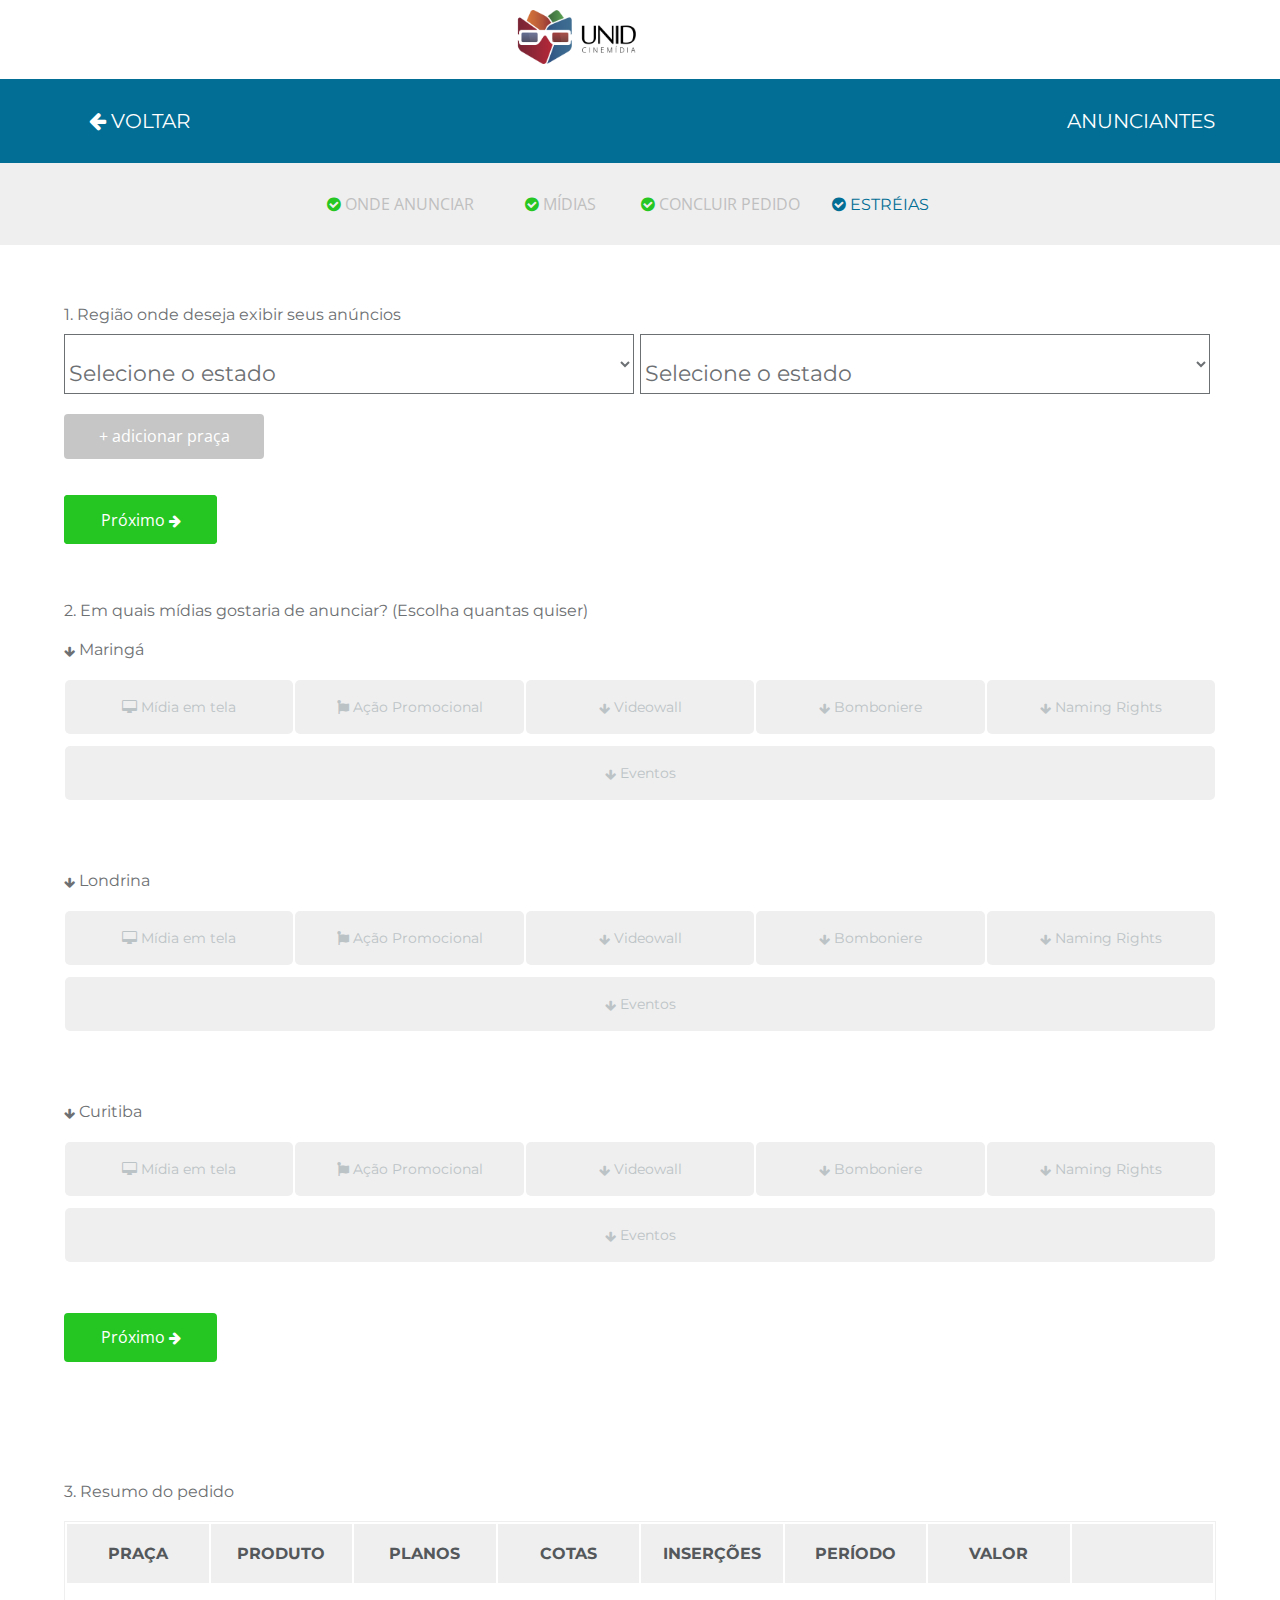
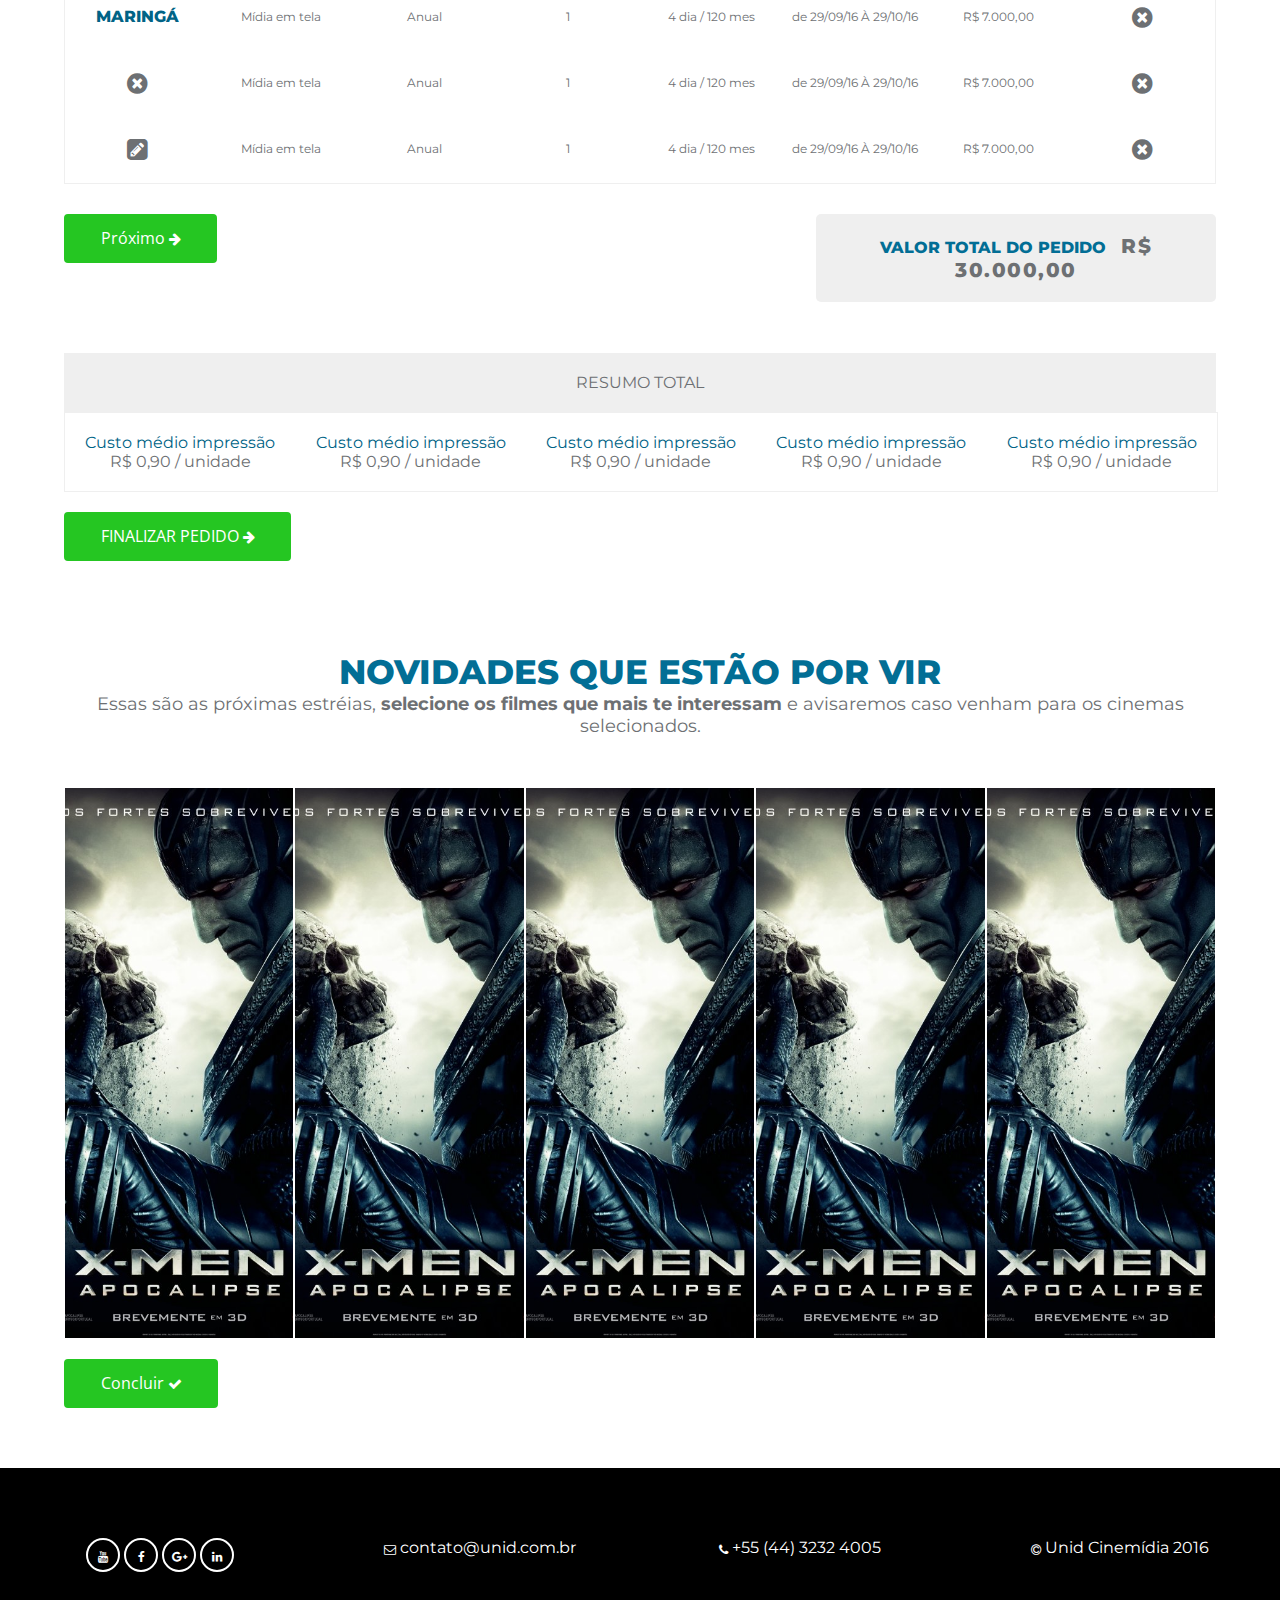
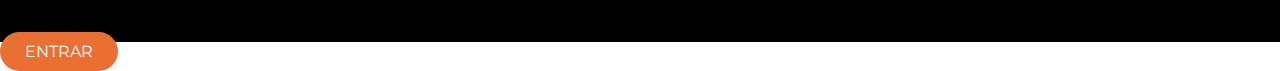
==== compras/index.html @ 6342fdc3 "primeiro commit" ====
<!DOCTYPE html>
<html>
<head>
  <meta charset="utf-8">
  <title>UNID Cinemídia - Compras</title>
  <meta name="viewport" content="width=device-width, initial-scale=1">
  <link href="https://fonts.googleapis.com/css?family=Montserrat:400,700|Open+Sans" rel="stylesheet">
  <link rel="stylesheet" href="../css/css.css" charset="utf-8">
  <link rel="stylesheet" href="../css/font-awesome.css" charset="utf-8">
</head>
<body>
  <div class="menu-topo">
    <div class="menu fundo">
      <div class="icon-all l1">
        <div class="logo">
          <a href="../index.html"><img src="../images/logo.png" style="width:120px;">
          </div>
        </a>
      </div>
    </div>
  </div>
</div>
<div class="comprar-barra">
  <div class="barra-fundo">
    <div class="v1 volt">
      <div class="tvoltarr">
        <i class="fa fa-arrow-left" aria-hidden="true"></i> <a href="../index.html">VOLTAR</a>
      </div>
    </div>
    <div class="v1 volt" style="order:2">
      <div class="tvoltarr">
        <a href="../anunciantes.html">ANUNCIANTES</a>
      </div>
    </div>
  </div>
</div>
<div class="progresso">
  <div class="barra-progresso">
    <div class="prog">
      <i class="fa fa-check-circle fa-1x pp" aria-hidden="true"></i> ONDE ANUNCIAR
    </div>
    <div class="prog">
      <i class="fa fa-check-circle pp" aria-hidden="true"></i> MÍDIAS
    </div>
    <div class="prog">
      <i class="fa fa-check-circle pp" aria-hidden="true"></i> CONCLUIR PEDIDO
    </div>
    <div class="prog">
      <i class="fa fa-check-circle cor-azul" aria-hidden="true"></i> <span class="cor-azul">ESTRÉIAS</span>
    </div>
  </div>
</div>
<div class="fundo-compra">
  <div class="compra-esp" >
    <div class="compra-titulo">
      1. Região onde deseja exibir seus anúncios
    </div>
    <div class="compra-cont">
      <div class="l1">
        <div class="l">
          <div class="camp">
            <select name="estados" class="select-compra">
              <option class="sc" disable value="selec">Selecione o estado</option>
              <option class="sc" value="pr">Paraná</option>
              <option class="sc" value="sp">São Paulo</option>
              <option class="sc" value="mt">Mato Grosso</option>
            </select>
          </div>
        </div>
        <div class="l">
          <div class="camp">
            <select name="estados" class="select-compra">
              <option class="sc" disable value="selec">Selecione o estado</option>
              <option class="sc" value="pr">Paraná</option>
              <option class="sc" value="sp">São Paulo</option>
              <option class="sc" value="mt">Mato Grosso</option>
            </select>
          </div>
        </div>
      </div>
    </div>
    <div class="compra-botao2">
      <button>+ adicionar praça</button>
    </div>
    <div class="compra-botao">
      <a href="#modal-conhecca" class="btn-p">Próximo <i class="fa fa-arrow-right cp" style="font-size:14px;" aria-hidden="true"></i></a>
    </div>
  </div>
  <div class="compra-esp" >
    <div class="compra-titulo">
      2. Em quais mídias gostaria de anunciar? (Escolha quantas quiser)
    </div>
    <div class="compra-cont">
      <div class="compra-cidade">
        <div class="cidade-titulo">
          <i class="fa fa-arrow-down fa-lg cor-preta" aria-hidden="true"></i> <span>Maringá</span>
        </div>
        <div class="area-midias">
          <div class="midias" style="order:1">
            <button class="accordion">
              <i class="fa fa-desktop cor-detail" aria-hidden="true"></i> Mídia em tela
            </button>
            <div class="panel">
              <div class="insercoes">
                <p>Inserções 4 / 120 mÊS</p>
              </div>
              <div class="periodo">
                <div class="p-titulo">
                  Período
                </div>
                <div class="data-periodo">
                  <input type="date" name="data-inicio" class="data-inicio">
                </div>
                <div class="data-periodo">
                  <input type="date" name="data-final" class="data-final">
                </div>
              </div>
              <div class="cotas">
                <div class="p-cotas paa">
                  Cotas<br>
                  <input type="number" name="quantity" min="01" max="05" value="01" class="n-cotas" style="flex-grow:1">
                </div>
                <div class="p-cotas">
                  Valor R$<br>
                  <input type="text" name="quantity" value="2.300" class="n-cotas cc">
                </div>
              </div>
              <div class="plano">
                <a href="">Plano Atual: ANUAL</a>
              </div>
              <div class="alterarplano">
                <a href="">Alterar plano</a>
              </div>
            </div>
          </div>
          <div class="midias" style="order:1">
            <button class="accordion">
              <i class="fa fa-font-awesome cor-detail" aria-hidden="true"></i> Ação Promocional
            </button>
            <div class="panel">
              <div class="insercoes">
                <p>Inserções 4 / 120 mÊS</p>
              </div>
              <div class="periodo">
                <div class="p-titulo">
                  Período
                </div>
                <div class="data-periodo">
                  <input type="date" name="data-inicio" class="data-inicio">
                </div>
                <div class="data-periodo">
                  <input type="date" name="data-final" class="data-final">
                </div>
              </div>
              <div class="cotas">
                <div class="p-cotas paa">
                  Cotas<br>
                  <input type="number" name="quantity" min="01" max="05" value="01" class="n-cotas" style="flex-grow:1">
                </div>
                <div class="p-cotas">
                  Valor R$<br>
                  <input type="text" name="quantity" value="2.300" class="n-cotas cc">
                </div>
              </div>
              <div class="plano">
                <a href="">Plano Atual: ANUAL</a>
              </div>
              <div class="alterarplano">
                <a href="">Alterar plano</a>
              </div>
            </div>
          </div>
          <div class="midias" style="order:1">
            <button class="accordion">
              <i class="fa fa-arrow-down cor-detail fa-lg" aria-hidden="true"></i> Videowall
            </button>
            <div class="panel">
              <div class="insercoes">
                <p>Inserções 4 / 120 mÊS</p>
              </div>
              <div class="periodo">
                <div class="p-titulo">
                  Período
                </div>
                <div class="data-periodo">
                  <input type="date" name="data-inicio" class="data-inicio">
                </div>
                <div class="data-periodo">
                  <input type="date" name="data-final" class="data-final">
                </div>
              </div>
              <div class="cotas">
                <div class="p-cotas paa">
                  Cotas<br>
                  <input type="number" name="quantity" min="01" max="05" value="01" class="n-cotas" style="flex-grow:1">
                </div>
                <div class="p-cotas">
                  Valor R$<br>
                  <input type="text" name="quantity" value="2.300" class="n-cotas cc">
                </div>
              </div>
              <div class="plano">
                <a href="">Plano Atual: ANUAL</a>
              </div>
              <div class="alterarplano">
                <a href="">Alterar plano</a>
              </div>
            </div>
          </div>
          <div class="midias" style="order:1">
            <button class="accordion">
              <i class="fa fa-arrow-down cor-detail fa-lg" aria-hidden="true"></i> Bomboniere
            </button>
            <div class="panel">
              <div class="insercoes">
                <p>Inserções 4 / 120 mÊS</p>
              </div>
              <div class="periodo">
                <div class="p-titulo">
                  Período
                </div>
                <div class="data-periodo">
                  <input type="date" name="data-inicio" class="data-inicio">
                </div>
                <div class="data-periodo">
                  <input type="date" name="data-final" class="data-final">
                </div>
              </div>
              <div class="cotas">
                <div class="p-cotas paa">
                  Cotas<br>
                  <input type="number" name="quantity" min="01" max="05" value="01" class="n-cotas" style="flex-grow:1">
                </div>
                <div class="p-cotas">
                  Valor R$<br>
                  <input type="text" name="quantity" value="2.300" class="n-cotas cc">
                </div>
              </div>
              <div class="plano">
                <a href="">Plano Atual: ANUAL</a>
              </div>
              <div class="alterarplano">
                <a href="">Alterar plano</a>
              </div>
            </div>
          </div>
          <div class="midias" style="order:1">
            <button class="accordion">
              <i class="fa fa-arrow-down cor-detail fa-lg" aria-hidden="true"></i> Naming Rights
            </button>
            <div class="panel">
              <div class="insercoes">
                <p>Inserções 4 / 120 mÊS</p>
              </div>
              <div class="periodo">
                <div class="p-titulo">
                  Período
                </div>
                <div class="data-periodo">
                  <input type="date" name="data-inicio" class="data-inicio">
                </div>
                <div class="data-periodo">
                  <input type="date" name="data-final" class="data-final">
                </div>
              </div>
              <div class="cotas">
                <div class="p-cotas paa">
                  Cotas<br>
                  <input type="number" name="quantity" min="01" max="05" value="01" class="n-cotas" style="flex-grow:1">
                </div>
                <div class="p-cotas">
                  Valor R$<br>
                  <input type="text" name="quantity" value="2.300" class="n-cotas cc">
                </div>
              </div>
              <div class="plano">
                <a href="">Plano Atual: ANUAL</a>
              </div>
              <div class="alterarplano">
                <a href="">Alterar plano</a>
              </div>
            </div>
          </div>
          <div class="midias" style="order:1">
            <button class="accordion">
              <i class="fa fa-arrow-down cor-detail fa-lg" aria-hidden="true"></i> Eventos
            </button>
            <div class="panel">
              <div class="insercoes">
                <p>Inserções 4 / 120 mÊS</p>
              </div>
              <div class="periodo">
                <div class="p-titulo">
                  Período
                </div>
                <div class="data-periodo">
                  <input type="date" name="data-inicio" class="data-inicio">
                </div>
                <div class="data-periodo">
                  <input type="date" name="data-final" class="data-final">
                </div>
              </div>
              <div class="cotas">
                <div class="p-cotas paa">
                  Cotas<br>
                  <input type="number" name="quantity" min="01" max="05" value="01" class="n-cotas" style="flex-grow:1">
                </div>
                <div class="p-cotas">
                  Valor R$<br>
                  <input type="text" name="quantity" value="2.300" class="n-cotas cc">
                </div>
              </div>
              <div class="plano">
                <a href="">Plano Atual: ANUAL</a>
              </div>
              <div class="alterarplano">
                <a href="">Alterar plano</a>
              </div>
            </div>
          </div>
        </div>
      </div>
    </div>
    <div class="compra-cont">
      <div class="compra-cidade">
        <div class="cidade-titulo">
          <i class="fa fa-arrow-down fa-lg cor-preta" aria-hidden="true"></i> <span>Londrina</span>
        </div>
        <div class="area-midias">
          <div class="midias" style="order:1">
            <button class="accordion">
              <i class="fa fa-desktop cor-detail" aria-hidden="true"></i> Mídia em tela
            </button>
            <div class="panel">
              <div class="insercoes">
                <p>Inserções 4 / 120 mÊS</p>
              </div>
              <div class="periodo">
                <div class="p-titulo">
                  Período
                </div>
                <div class="data-periodo">
                  <input type="date" name="data-inicio" class="data-inicio">
                </div>
                <div class="data-periodo">
                  <input type="date" name="data-final" class="data-final">
                </div>
              </div>
              <div class="cotas">
                <div class="p-cotas paa">
                  Cotas<br>
                  <input type="number" name="quantity" min="01" max="05" value="01" class="n-cotas" style="flex-grow:1">
                </div>
                <div class="p-cotas">
                  Valor R$<br>
                  <input type="text" name="quantity" value="2.300" class="n-cotas cc">
                </div>
              </div>
              <div class="plano">
                <a href="">Plano Atual: ANUAL</a>
              </div>
              <div class="alterarplano">
                <a href="">Alterar plano</a>
              </div>
            </div>
          </div>
          <div class="midias" style="order:1">
            <button class="accordion">
              <i class="fa fa-font-awesome cor-detail" aria-hidden="true"></i> Ação Promocional
            </button>
            <div class="panel">
              <div class="insercoes">
                <p>Inserções 4 / 120 mÊS</p>
              </div>
              <div class="periodo">
                <div class="p-titulo">
                  Período
                </div>
                <div class="data-periodo">
                  <input type="date" name="data-inicio" class="data-inicio">
                </div>
                <div class="data-periodo">
                  <input type="date" name="data-final" class="data-final">
                </div>
              </div>
              <div class="cotas">
                <div class="p-cotas paa">
                  Cotas<br>
                  <input type="number" name="quantity" min="01" max="05" value="01" class="n-cotas" style="flex-grow:1">
                </div>
                <div class="p-cotas">
                  Valor R$<br>
                  <input type="text" name="quantity" value="2.300" class="n-cotas cc">
                </div>
              </div>
              <div class="plano">
                <a href="">Plano Atual: ANUAL</a>
              </div>
              <div class="alterarplano">
                <a href="">Alterar plano</a>
              </div>
            </div>
          </div>
          <div class="midias" style="order:1">
            <button class="accordion">
              <i class="fa fa-arrow-down cor-detail fa-lg" aria-hidden="true"></i> Videowall
            </button>
            <div class="panel">
              <div class="insercoes">
                <p>Inserções 4 / 120 mÊS</p>
              </div>
              <div class="periodo">
                <div class="p-titulo">
                  Período
                </div>
                <div class="data-periodo">
                  <input type="date" name="data-inicio" class="data-inicio">
                </div>
                <div class="data-periodo">
                  <input type="date" name="data-final" class="data-final">
                </div>
              </div>
              <div class="cotas">
                <div class="p-cotas paa">
                  Cotas<br>
                  <input type="number" name="quantity" min="01" max="05" value="01" class="n-cotas" style="flex-grow:1">
                </div>
                <div class="p-cotas">
                  Valor R$<br>
                  <input type="text" name="quantity" value="2.300" class="n-cotas cc">
                </div>
              </div>
              <div class="plano">
                <a href="">Plano Atual: ANUAL</a>
              </div>
              <div class="alterarplano">
                <a href="">Alterar plano</a>
              </div>
            </div>
          </div>
          <div class="midias" style="order:1">
            <button class="accordion">
              <i class="fa fa-arrow-down cor-detail fa-lg" aria-hidden="true"></i> Bomboniere
            </button>
            <div class="panel">
              <div class="insercoes">
                <p>Inserções 4 / 120 mÊS</p>
              </div>
              <div class="periodo">
                <div class="p-titulo">
                  Período
                </div>
                <div class="data-periodo">
                  <input type="date" name="data-inicio" class="data-inicio">
                </div>
                <div class="data-periodo">
                  <input type="date" name="data-final" class="data-final">
                </div>
              </div>
              <div class="cotas">
                <div class="p-cotas paa">
                  Cotas<br>
                  <input type="number" name="quantity" min="01" max="05" value="01" class="n-cotas" style="flex-grow:1">
                </div>
                <div class="p-cotas">
                  Valor R$<br>
                  <input type="text" name="quantity" value="2.300" class="n-cotas cc">
                </div>
              </div>
              <div class="plano">
                <a href="">Plano Atual: ANUAL</a>
              </div>
              <div class="alterarplano">
                <a href="">Alterar plano</a>
              </div>
            </div>
          </div>
          <div class="midias" style="order:1">
            <button class="accordion">
              <i class="fa fa-arrow-down cor-detail fa-lg" aria-hidden="true"></i> Naming Rights
            </button>
            <div class="panel">
              <div class="insercoes">
                <p>Inserções 4 / 120 mÊS</p>
              </div>
              <div class="periodo">
                <div class="p-titulo">
                  Período
                </div>
                <div class="data-periodo">
                  <input type="date" name="data-inicio" class="data-inicio">
                </div>
                <div class="data-periodo">
                  <input type="date" name="data-final" class="data-final">
                </div>
              </div>
              <div class="cotas">
                <div class="p-cotas paa">
                  Cotas<br>
                  <input type="number" name="quantity" min="01" max="05" value="01" class="n-cotas" style="flex-grow:1">
                </div>
                <div class="p-cotas">
                  Valor R$<br>
                  <input type="text" name="quantity" value="2.300" class="n-cotas cc">
                </div>
              </div>
              <div class="plano">
                <a href="">Plano Atual: ANUAL</a>
              </div>
              <div class="alterarplano">
                <a href="">Alterar plano</a>
              </div>
            </div>
          </div>
          <div class="midias" style="order:1">
            <button class="accordion">
              <i class="fa fa-arrow-down cor-detail fa-lg" aria-hidden="true"></i> Eventos
            </button>
            <div class="panel">
              <div class="insercoes">
                <p>Inserções 4 / 120 mÊS</p>
              </div>
              <div class="periodo">
                <div class="p-titulo">
                  Período
                </div>
                <div class="data-periodo">
                  <input type="date" name="data-inicio" class="data-inicio">
                </div>
                <div class="data-periodo">
                  <input type="date" name="data-final" class="data-final">
                </div>
              </div>
              <div class="cotas">
                <div class="p-cotas paa">
                  Cotas<br>
                  <input type="number" name="quantity" min="01" max="05" value="01" class="n-cotas" style="flex-grow:1">
                </div>
                <div class="p-cotas">
                  Valor R$<br>
                  <input type="text" name="quantity" value="2.300" class="n-cotas cc">
                </div>
              </div>
              <div class="plano">
                <a href="">Plano Atual: ANUAL</a>
              </div>
              <div class="alterarplano">
                <a href="">Alterar plano</a>
              </div>
            </div>
          </div>
        </div>
      </div>
    </div>
    <div class="compra-cont">
      <div class="compra-cidade">
        <div class="cidade-titulo">
          <i class="fa fa-arrow-down fa-lg cor-preta" aria-hidden="true"></i> <span>Curitiba</span>
        </div>
        <div class="area-midias">
          <div class="midias" style="order:1">
            <button class="accordion">
              <i class="fa fa-desktop cor-detail" aria-hidden="true"></i> Mídia em tela
            </button>
            <div class="panel">
              <div class="insercoes">
                <p>Inserções 4 / 120 mÊS</p>
              </div>
              <div class="periodo">
                <div class="p-titulo">
                  Período
                </div>
                <div class="data-periodo">
                  <input type="date" name="data-inicio" class="data-inicio">
                </div>
                <div class="data-periodo">
                  <input type="date" name="data-final" class="data-final">
                </div>
              </div>
              <div class="cotas">
                <div class="p-cotas paa">
                  Cotas<br>
                  <input type="number" name="quantity" min="01" max="05" value="01" class="n-cotas" style="flex-grow:1">
                </div>
                <div class="p-cotas">
                  Valor R$<br>
                  <input type="text" name="quantity" value="2.300" class="n-cotas cc">
                </div>
              </div>
              <div class="plano">
                <a href="">Plano Atual: ANUAL</a>
              </div>
              <div class="alterarplano">
                <a href="">Alterar plano</a>
              </div>
            </div>
          </div>
          <div class="midias" style="order:1">
            <button class="accordion">
              <i class="fa fa-font-awesome cor-detail" aria-hidden="true"></i> Ação Promocional
            </button>
            <div class="panel">
              <div class="insercoes">
                <p>Inserções 4 / 120 mÊS</p>
              </div>
              <div class="periodo">
                <div class="p-titulo">
                  Período
                </div>
                <div class="data-periodo">
                  <input type="date" name="data-inicio" class="data-inicio">
                </div>
                <div class="data-periodo">
                  <input type="date" name="data-final" class="data-final">
                </div>
              </div>
              <div class="cotas">
                <div class="p-cotas paa">
                  Cotas<br>
                  <input type="number" name="quantity" min="01" max="05" value="01" class="n-cotas" style="flex-grow:1">
                </div>
                <div class="p-cotas">
                  Valor R$<br>
                  <input type="text" name="quantity" value="2.300" class="n-cotas cc">
                </div>
              </div>
              <div class="plano">
                <a href="">Plano Atual: ANUAL</a>
              </div>
              <div class="alterarplano">
                <a href="">Alterar plano</a>
              </div>
            </div>
          </div>
          <div class="midias" style="order:1">
            <button class="accordion">
              <i class="fa fa-arrow-down cor-detail fa-lg" aria-hidden="true"></i> Videowall
            </button>
            <div class="panel">
              <div class="insercoes">
                <p>Inserções 4 / 120 mÊS</p>
              </div>
              <div class="periodo">
                <div class="p-titulo">
                  Período
                </div>
                <div class="data-periodo">
                  <input type="date" name="data-inicio" class="data-inicio">
                </div>
                <div class="data-periodo">
                  <input type="date" name="data-final" class="data-final">
                </div>
              </div>
              <div class="cotas">
                <div class="p-cotas paa">
                  Cotas<br>
                  <input type="number" name="quantity" min="01" max="05" value="01" class="n-cotas" style="flex-grow:1">
                </div>
                <div class="p-cotas">
                  Valor R$<br>
                  <input type="text" name="quantity" value="2.300" class="n-cotas cc">
                </div>
              </div>
              <div class="plano">
                <a href="">Plano Atual: ANUAL</a>
              </div>
              <div class="alterarplano">
                <a href="">Alterar plano</a>
              </div>
            </div>
          </div>
          <div class="midias" style="order:1">
            <button class="accordion">
              <i class="fa fa-arrow-down cor-detail fa-lg" aria-hidden="true"></i> Bomboniere
            </button>
            <div class="panel">
              <div class="insercoes">
                <p>Inserções 4 / 120 mÊS</p>
              </div>
              <div class="periodo">
                <div class="p-titulo">
                  Período
                </div>
                <div class="data-periodo">
                  <input type="date" name="data-inicio" class="data-inicio">
                </div>
                <div class="data-periodo">
                  <input type="date" name="data-final" class="data-final">
                </div>
              </div>
              <div class="cotas">
                <div class="p-cotas paa">
                  Cotas<br>
                  <input type="number" name="quantity" min="01" max="05" value="01" class="n-cotas" style="flex-grow:1">
                </div>
                <div class="p-cotas">
                  Valor R$<br>
                  <input type="text" name="quantity" value="2.300" class="n-cotas cc">
                </div>
              </div>
              <div class="plano">
                <a href="">Plano Atual: ANUAL</a>
              </div>
              <div class="alterarplano">
                <a href="">Alterar plano</a>
              </div>
            </div>
          </div>
          <div class="midias" style="order:1">
            <button class="accordion">
              <i class="fa fa-arrow-down cor-detail fa-lg" aria-hidden="true"></i> Naming Rights
            </button>
            <div class="panel">
              <div class="insercoes">
                <p>Inserções 4 / 120 mÊS</p>
              </div>
              <div class="periodo">
                <div class="p-titulo">
                  Período
                </div>
                <div class="data-periodo">
                  <input type="date" name="data-inicio" class="data-inicio">
                </div>
                <div class="data-periodo">
                  <input type="date" name="data-final" class="data-final">
                </div>
              </div>
              <div class="cotas">
                <div class="p-cotas paa">
                  Cotas<br>
                  <input type="number" name="quantity" min="01" max="05" value="01" class="n-cotas" style="flex-grow:1">
                </div>
                <div class="p-cotas">
                  Valor R$<br>
                  <input type="text" name="quantity" value="2.300" class="n-cotas cc">
                </div>
              </div>
              <div class="plano">
                <a href="">Plano Atual: ANUAL</a>
              </div>
              <div class="alterarplano">
                <a href="">Alterar plano</a>
              </div>
            </div>
          </div>
          <div class="midias" style="order:1">
            <button class="accordion">
              <i class="fa fa-arrow-down cor-detail fa-lg" aria-hidden="true"></i> Eventos
            </button>
            <div class="panel">
              <div class="insercoes">
                <p>Inserções 4 / 120 mÊS</p>
              </div>
              <div class="periodo">
                <div class="p-titulo">
                  Período
                </div>
                <div class="data-periodo">
                  <input type="date" name="data-inicio" class="data-inicio">
                </div>
                <div class="data-periodo">
                  <input type="date" name="data-final" class="data-final">
                </div>
              </div>
              <div class="cotas">
                <div class="p-cotas paa">
                  Cotas<br>
                  <input type="number" name="quantity" min="01" max="05" value="01" class="n-cotas" style="flex-grow:1">
                </div>
                <div class="p-cotas">
                  Valor R$<br>
                  <input type="text" name="quantity" value="2.300" class="n-cotas cc">
                </div>
              </div>
              <div class="plano">
                <a href="">Plano Atual: ANUAL</a>
              </div>
              <div class="alterarplano">
                <a href="">Alterar plano</a>
              </div>
            </div>
          </div>
        </div>
      </div>
    </div>
    <div class="compra-botao">
      <button>Próximo <i class="fa fa-arrow-right cp" style="font-size:14px;" aria-hidden="true"></i></button>
    </div>
  </div>
</div>
<div class="compra-esp" >
  <div class="compra-titulo">
    3. Resumo do pedido
  </div>
  <div class="compra-cont">
    <div class="resumo-pedido" style="order:1;">
      <table class="tabela-pedido">
        <thead>
          <div class="tes">
            <tr class="texto-pedido">
              <th>PRAÇA</th>
              <th>PRODUTO</th>
              <th>PLANOS</td>
                <th>COTAS</th>
                <th>INSERÇÕES</th>
                <th>PERÍODO</th>
                <th>VALOR</th>
                <th></th>
              </tr>
            </div>
          </thead>
          <tbody>
            <tr>
              <td><span class="cidad">MARINGÁ</span></td>
              <td>Mídia em tela</td>
              <td>Anual</td>
              <td>1</td>
              <td>4 dia / 120 mes</td>
              <td>de 29/09/16 À 29/10/16</td>
              <td>R$ 7.000,00</td>
              <td><i class="fa fa-times-circle delet fa-2x" aria-hidden="true"></i></td>
            </tr>
            <tr>
              <td><i class="fa fa-times-circle delet fa-2x" aria-hidden="true"></i></td>
              <td>Mídia em tela</td>
              <td>Anual</td>
              <td>1</td>
              <td>4 dia / 120 mes</td>
              <td>de 29/09/16 À 29/10/16</td>
              <td>R$ 7.000,00</td>
              <td><i class="fa fa-times-circle delet fa-2x" aria-hidden="true"></i></td>
            </tr>
            <tr>
              <td><i class="fa fa-pencil-square edit fa-2x" aria-hidden="true"></i></td>
              <td>Mídia em tela</td>
              <td>Anual</td>
              <td>1</td>
              <td>4 dia / 120 mes</td>
              <td>de 29/09/16 À 29/10/16</td>
              <td>R$ 7.000,00</td>
              <td><i class="fa fa-times-circle delet fa-2x" aria-hidden="true"></i></td>
            </tr>
          </tbody>
        </table>
      </div>
    </div>
    <div class="compra-total">
      <div class="compra-totall">
        VALOR TOTAL DO PEDIDO <wbr><span>R$ 30.000,00</span>
      </div>
    </div>
    <div class="compra-botao">
      <button>Próximo <i class="fa fa-arrow-right cp" style="font-size:14px;" aria-hidden="true"></i></button>
    </div>
  </div>
  <div class="compra-esp" >
    <div class="resumo-total">
      RESUMO TOTAL
    </div>
    <div class="resumototalf">
      <div class="resu">
        <div class="titulo-resu">
          Custo médio impressão
        </div>
        <div class="preco-resu">
          R$ 0,90 / unidade
        </div>
      </div>
      <div class="resu">
        <div class="titulo-resu">
          Custo médio impressão
        </div>
        <div class="preco-resu">
          R$ 0,90 / unidade
        </div>
      </div>
      <div class="resu">
        <div class="titulo-resu">
          Custo médio impressão
        </div>
        <div class="preco-resu">
          R$ 0,90 / unidade
        </div>
      </div>
      <div class="resu">
        <div class="titulo-resu">
          Custo médio impressão
        </div>
        <div class="preco-resu">
          R$ 0,90 / unidade
        </div>
      </div>
      <div class="resu">
        <div class="titulo-resu">
          Custo médio impressão
        </div>
        <div class="preco-resu">
          R$ 0,90 / unidade
        </div>
      </div>
    </div>
    <div class="compra-botao">
      <button>FINALIZAR PEDIDO <i class="fa fa-arrow-right cp" style="font-size:14px;" aria-hidden="true"></i></button>
    </div>
  </div>
  <div class="compra-esp" >
    <div class="oque-text">
      <div class="oque-text2 cor-azul">NOVIDADES QUE ESTÃO POR VIR</div>
      <div class="oque-text1">Essas são as próximas estréias, <strong class="cor-preta">selecione os filmes que mais te interessam</strong> e avisaremos caso venham para os cinemas selecionados.</div>
      <div class="esp"></div>
        <!--<div class="filmes">
          <div class="film">
            <div class="filme-cartaz f1">
              <div class="info-filme">
                <div class="info-film">
                  <div class="in filme-titulo">
                    X-MEN Apocalipse
                  </div>
                  <div class="in filme-botao">
                    <button class="btn-escolher-filme" >ESCOLHER</button>
                  </div>
                  <div class="in filme-detalhes" onclick="showhide()">
                    DETALHES<br><i class="fa fa-chevron-down cp" style="font-size:14px;" aria-hidden="true"></i>
                  </div>
                </div>
              </div>
            </div>
          </div>
          <div class="film" style="">
            <div class="filme-cartaz f1">
              <div class="info-filme">
                <div class="info-film">
                  <div class="in filme-titulo">
                    X-MEN Apocalipse
                  </div>
                  <div class="in filme-botao">
                    <button class="btn-escolher-filme">ESCOLHER</button>
                  </div>
                  <div class="in filme-detalhes" onclick="showhide()">
                    DETALHES<br><i class="fa fa-chevron-down cp" style="font-size:14px;" aria-hidden="true"></i>
                  </div>
                </div>
              </div>
            </div>
          </div>
          <div class="film" style="">
            <div class="filme-cartaz f1">
              <div class="info-filme">
                <div class="info-film">
                  <div class="in filme-titulo">
                    X-MEN Apocalipse
                  </div>
                  <div class="in filme-botao">
                    <button class="btn-escolher-filme">ESCOLHER</button>
                  </div>
                  <div class="in filme-detalhes" onclick="showhide()">
                    DETALHES<br><i class="fa fa-chevron-down cp" style="font-size:14px;" aria-hidden="true"></i>
                  </div>
                </div>
              </div>
            </div>
          </div>
          <div class="film" style="">
            <div class="filme-cartaz f1">
              <div class="info-filme">
                <div class="info-film">
                  <div class="in filme-titulo">
                    X-MEN Apocalipse
                  </div>
                  <div class="in filme-botao">
                    <button class="btn-escolher-filme">ESCOLHER</button>
                  </div>
                  <div class="in filme-detalhes" onclick="showhide()">
                    DETALHES<br><i class="fa fa-chevron-down cp" style="font-size:14px;" aria-hidden="true"></i>
                  </div>
                </div>
              </div>
            </div>
          </div>
          <div class="film" style="">
            <div class="filme-cartaz f1">
              <div class="info-filme">
                <div class="info-film">
                  <div class="in filme-titulo">
                    X-MEN Apocalipse
                  </div>
                  <div class="in filme-botao">
                    <button class="btn-escolher-filme">ESCOLHER</button>
                  </div>
                  <div class="in filme-detalhes" onclick="showhide()">
                    DETALHES<br><i class="fa fa-chevron-down cp" style="font-size:14px;" aria-hidden="true"></i>
                  </div>
                </div>
              </div>
            </div>
          </div>
          <div class="film" style="">
            <div class="filme-cartaz f1">
              <div class="info-filme">
                <div class="info-film">
                  <div class="in filme-titulo">
                    X-MEN Apocalipse
                  </div>
                  <div class="in filme-botao">
                    <button class="btn-escolher-filme" id="bnt1" onclick="toggleColor()">ESCOLHERa</button>
                  </div>
                  <div class="in filme-detalhes" onclick="showhide()">
                    DETALHES<br><i class="fa fa-chevron-down cp" style="font-size:14px;" aria-hidden="true"></i>
                  </div>
                </div>
              </div>
            </div>
          </div>
          <div class="abre infoff" id="infoff">
            <div class="abre-info">
              <div class="abre-i">
                <div class="resumo">
                  <h2>Transformers:Age of Extinction</h2>
                  <br>
                  <p>
                    <span><strong>Estréia:</strong> 13/10</span> <span><strong>GÊnero(s):</strong> Ação, Suspense</span> <span><strong>Classificação:</strong> 14</span>
                  </p>
                  <br>
                  <p>Lorem Ipsum is simply dummy text of the printing and typesetting industry. Lorem Ipsum has been the industry's standard dummy text ever since the 1500s, when an unknown printer took a galley of type and scrambled</p>
                  <p>
                    <br><br><br>
                    <button class="at">
                    <i class="fa fa-check cp" style="font-size:14px;" aria-hidden="true"></i> Assistir trailer
                    </button>
                    Redes Sociais:
                  </p>
                </div>
              </div>
              <div class="abre-close">
                <button class="btn-es-film" id="btn1" onclick="toggleColor()">ESCOLHER</button> <button class="btn-fechar-film" onclick="showhide()">X</button>
                <br><br>
              </div>
            </div>
          </div>
        </div>-->


        <!--TESTE-->
        <div class="worko-tabs">

          <input class="state" type="radio" title="tab-one" name="tabs-state" id="tab-one"/>
          <input class="state" type="radio" title="tab-two" name="tabs-state" id="tab-two" />
          <input class="state" type="radio" title="tab-three" name="tabs-state" id="tab-three" />
          <input class="state" type="radio" title="tab-four" name="tabs-state" id="tab-four" />
          <input class="state" type="radio" title="tab-five" name="tabs-state" id="tab-five" />




          <div class="tabs flex-tabs">

            <label for="tab-one" id="tab-one-label" class="tab">
              <div class="filme-cartaz f1">
                <div class="info-filme">
                  <div class="info-film">
                    <div class="in filme-titulo">
                      Xx-MEN Apocalipse
                    </div>
                    <div class="in filme-botao">
                      <button class="btn-escolher-filme" >ESCOLHER</button>
                    </div>
                    <div class="in filme-detalhes" onclick="showhide()">
                      DETALHES<br><i class="fa fa-chevron-down cp" style="font-size:14px;" aria-hidden="true"></i>
                    </div>
                  </div>
                </div>
              </div>
            </label>

            <label for="tab-two" id="tab-two-label" class="tab">
              <div class="filme-cartaz f1">
                <div class="info-filme">
                  <div class="info-film">
                    <div class="in filme-titulo">
                      X-MEN Apocalipse
                    </div>
                    <div class="in filme-botao">
                      <button class="btn-escolher-filme" >ESCOLHER</button>
                    </div>
                    <div class="in filme-detalhes" onclick="showhide()">
                      DETALHES<br><i class="fa fa-chevron-down cp" style="font-size:14px;" aria-hidden="true"></i>
                    </div>
                  </div>
                </div>
              </div>
            </label>

            <label for="tab-three" id="tab-three-label" class="tab">
              <div class="filme-cartaz f1">
                <div class="info-filme">
                  <div class="info-film">
                    <div class="in filme-titulo">
                      X-MEN Apocalipse
                    </div>
                    <div class="in filme-botao">
                      <button class="btn-escolher-filme" >ESCOLHER</button>
                    </div>
                    <div class="in filme-detalhes" onclick="showhide()">
                      DETALHES<br><i class="fa fa-chevron-down cp" style="font-size:14px;" aria-hidden="true"></i>
                    </div>
                  </div>
                </div>
              </div>
            </label>

            <label for="tab-four" id="tab-four-label" class="tab">
              <div class="filme-cartaz f1">
                <div class="info-filme">
                  <div class="info-film">
                    <div class="in filme-titulo">
                      X-MEN Apocalipse
                    </div>
                    <div class="in filme-botao">
                      <button class="btn-escolher-filme" >ESCOLHER</button>
                    </div>
                    <div class="in filme-detalhes" onclick="showhide()">
                      DETALHES
                    </div>
                  </div>
                </div>
              </div>
            </label>

            <label for="tab-five" id="tab-five-label" class="tab">
              <div class="filme-cartaz f1">
                <div class="info-filme">
                  <div class="info-film">
                    <div class="in filme-titulo">
                      X-MEN Apocalipse
                    </div>
                    <div class="in filme-botao">
                      <button class="btn-escolher-filme" >ESCOLHER</button>
                    </div>
                    <div class="in filme-detalhes" onclick="showhide()">
                      DETALHES
                    </div>
                  </div>
                </div>
              </div>
            </label>





            <div id="tab-one-panel" class="panel">
              <div class="abre-info">
                <div class="abre-i">
                  <div class="resumo">
                    <h2>Transformers:Age of Extinction</h2>
                    <br>
                    <p>
                      <span><strong>Estréia:</strong> 13/10</span> <span><strong>GÊnero(s):</strong> Ação, Suspense</span> <span><strong>Classificação:</strong> 14</span>
                    </p>
                    <br>
                    <p>Lorem Ipsum is simply dummy text of the printing and typesetting industry. Lorem Ipsum has been the industry's standard dummy text ever since the 1500s, when an unknown printer took a galley of type and scrambled</p>
                    <p>
                      <br><br><br>
                      <button class="at">
                        <i class="fa fa-check cp" style="font-size:14px;" aria-hidden="true"></i> Assistir trailer
                      </button>
                      Redes Sociais:
                    </p>
                  </div>
                </div>
                <div class="abre-close">
                  <button class="btn-es-film" id="btn1" onclick="toggleColor()">ESCOLHER</button> <button class="btn-fechar-film" onclick="showhide()">X</button>
                  <br><br>
                </div>
              </div>
            </div>

            <div id="tab-two-panel" class="panel">
             <div class="abre-info">
              <div class="abre-i">
                <div class="resumo">
                  <h2>Transformers:Age of Extinction2</h2>
                  <br>
                  <p>
                    <span><strong>Estréia:</strong> 13/10</span> <span><strong>GÊnero(s):</strong> Ação, Suspense</span> <span><strong>Classificação:</strong> 14</span>
                  </p>
                  <br>
                  <p>Lorem Ipsum is simply dummy text of the printing and typesetting industry. Lorem Ipsum has been the industry's standard dummy text ever since the 1500s, when an unknown printer took a galley of type and scrambled</p>
                  <p>
                    <br><br><br>
                    <button class="at">
                      <i class="fa fa-check cp" style="font-size:14px;" aria-hidden="true"></i> Assistir trailer
                    </button>
                    Redes Sociais:
                  </p>
                </div>
              </div>
              <div class="abre-close">
                <button class="btn-es-film" id="btn1" onclick="toggleColor()">ESCOLHER</button> <button class="btn-fechar-film" onclick="showhide()">X</button>
                <br><br>
              </div>
            </div>
          </div>

          <div id="tab-three-panel" class="panel">
           <div class="abre-info">
            <div class="abre-i">
              <div class="resumo">
                <h2>Transformers:Age of Extinction3</h2>
                <br>
                <p>
                  <span><strong>Estréia:</strong> 13/10</span> <span><strong>GÊnero(s):</strong> Ação, Suspense</span> <span><strong>Classificação:</strong> 14</span>
                </p>
                <br>
                <p>Lorem Ipsum is simply dummy text of the printing and typesetting industry. Lorem Ipsum has been the industry's standard dummy text ever since the 1500s, when an unknown printer took a galley of type and scrambled</p>
                <p>
                  <br><br><br>
                  <button class="at">
                    <i class="fa fa-check cp" style="font-size:14px;" aria-hidden="true"></i> Assistir trailer
                  </button>
                  Redes Sociais:
                </p>
              </div>
            </div>
            <div class="abre-close">
              <button class="btn-es-film" id="btn1" onclick="toggleColor()">ESCOLHER</button> <button class="btn-fechar-film" onclick="showhide()">X</button>
              <br><br>
            </div>
          </div>
        </div>

        <div id="tab-four-panel" class="panel">
         <div class="abre-info">
          <div class="abre-i">
            <div class="resumo">
              <h2>Transformers:Age of Extinction4</h2>
              <br>
              <p>
                <span><strong>Estréia:</strong> 13/10</span> <span><strong>GÊnero(s):</strong> Ação, Suspense</span> <span><strong>Classificação:</strong> 14</span>
              </p>
              <br>
              <p>Lorem Ipsum is simply dummy text of the printing and typesetting industry. Lorem Ipsum has been the industry's standard dummy text ever since the 1500s, when an unknown printer took a galley of type and scrambled</p>
              <p>
                <br><br><br>
                <button class="at">
                  <i class="fa fa-check cp" style="font-size:14px;" aria-hidden="true"></i> Assistir trailer
                </button>
                Redes Sociais:
              </p>
            </div>
          </div>
          <div class="abre-close">
            <button class="btn-es-film" id="btn1" onclick="toggleColor()">ESCOLHER</button> <button class="btn-fechar-film" onclick="showhide()">X</button>
            <br><br>
          </div>
        </div>
      </div>

      <div id="tab-five-panel" class="panel">
       <div class="abre-info">
        <div class="abre-i">
          <div class="resumo">
            <h2>Transformers:Age of Extinction5</h2>
            <br>
            <p>
              <span><strong>Estréia:</strong> 13/10</span> <span><strong>GÊnero(s):</strong> Ação, Suspense</span> <span><strong>Classificação:</strong> 14</span>
            </p>
            <br>
            <p>Lorem Ipsum is simply dummy text of the printing and typesetting industry. Lorem Ipsum has been the industry's standard dummy text ever since the 1500s, when an unknown printer took a galley of type and scrambled</p>
            <p>
              <br><br><br>
              <button class="at">
                <i class="fa fa-check cp" style="font-size:14px;" aria-hidden="true"></i> Assistir trailer
              </button>
              Redes Sociais:
            </p>
          </div>
        </div>
        <div class="abre-close">
          <button class="btn-es-film" id="btn1" onclick="toggleColor()">ESCOLHER</button> <button class="btn-fechar-film" onclick="showhide()">X</button>
          <br><br>
        </div>
      </div>
    </div>
  </div>
</div>
<!--TESTE-->





</div>
<div class="compra-botao">
  <button>Concluir <i class="fa fa-check cp" style="font-size:14px;" aria-hidden="true"></i></button>
</div>
</div>

<footer>
  <div class="fundo">
    <div class="footer-all footer-esp">
      <div class="rs">
        <div class="rsi">
          <a href="#"><i class="fa fa-youtube fa-lg" aria-hidden="true"></i></a>
        </div>
      </div>
      <div class="rs">
        <div class="rsi">
          <a href="#"><i class="fa fa-facebook fa-lg" aria-hidden="true"></i></a>
        </div>
      </div>
      <div class="rs">
        <div class="rsi">
          <a href="#"><i class="fa fa-google-plus fa-lg" aria-hidden="true"></i></a>
        </div>
      </div>
      <div class="rs">
        <div class="rsi">
          <a href="#"><i class="fa fa-linkedin fa-lg" aria-hidden="true"></i></a>
        </div>
      </div>
    </div>
    <div class="footer-all footer-esp">
      <span><i class="fa fa-envelope-o fa-lg" aria-hidden="true"></i> contato@unid.com.br</span>
    </div>
    <div class="footer-all footer-esp">
      <span><i class="fa fa-phone fa-lg" aria-hidden="true"></i> +55 (44) 3232 4005</span>
    </div>
    <div class="footer-all footer-esp">
      <span><i class="fa fa-copyright fa-lg" aria-hidden="true"></i> Unid Cinemídia 2016</span>
    </div>
  </div>
</footer>



<div class="modal-containerplanos">
  <input id="modal-toggleplanos" type="checkbox" id="">
  <label for="modal-toggleplanos" class="entrar-btn">ENTRAR</label>
  <label class="modal-backdropplanos" for="modal-toggleplanos"></label>
  <div class="modal-contentplanos">
    
    <div class="modal-planos">
      <div class="base-modal">
        <div class="mod">
          <div class="bass">
            <div class="conhec">
              <p>conheça, compare<br>
                <strong>nosso planos</strong><br>
                e economize
              </p>
            </div>
          </div>
          <div class="bass2">
            <div class="conhec">
              <p>Você pode<br>
                <strong class="cor-azul">escolher um plano e</strong><br>
                continuar selecionando<br>
                suas mídias
              </p>
            </div>
          </div>
          <div class="bas">
            <div class="conhec">

              <a href="#close" title="Close" class="agrn">
                <label class="modal-content-btn cor-vermelha" for="modal-toggleplanos"> X agora não, obrigado </label>
              </a>
            </div>
          </div>
        </div>
        <div class="mod mod2">
          <div class="base-tabela">
            <div class="tab">
              <div class="tab-ti hh">
                <h3>TRIMESTRAL</h3>
                <h2>R$ <strong>3.125</strong>/MÊs</h2>
              </div>
              <div class="tab-ti2">
                <p>30% de economia<br> no valor da cine semana
                  <br><br>
                </p>
                <hr>
              </div>
              <div class="tab-ti3">
                <h2 class="cor-azul">BENEFÍCIOS</h2>
                <ul class="bene">
                  <li class="ben">120 Inserções</li>
                  <li class="ben">9 Estratégias</li>
                  <li class="ben">40 mil pessoas</li>
                </ul>
              </div>
              <div class="tab-ti4">
                <a href="javascript:void(0)" class="escolher-m">ESCOLHER</a>
              </div>
            </div>
            <div class="tab">
              <div class="tab-ti">
                <h3>ANUAL</h3>
                <h2>R$ <strong>3.125</strong>/MÊs</h2>
              </div>
              <div class="tab-ti2">
                <p>30% de economia<br> no valor da cine semana
                  <br><br>
                </p>
                <hr>
              </div>
              <div class="tab-ti3">
                <h2 class="cor-azul">BENEFÍCIOS</h2>
                <ul class="bene">
                  <li class="ben">120 Inserções</li>
                  <li class="ben">9 Estratégias</li>
                  <li class="ben">40 mil pessoas</li>
                </ul>
              </div>
              <div class="tab-ti4">
                <a href="javascript:void(0)" class="escolher-m">ESCOLHER</a>
              </div>
            </div>
            <div class="tab">
              <div class="tab-ti">
                <h3>SEMESTRAL</h3>
                <h2>R$ <strong>3.125</strong>/MÊs</h2>
              </div>
              <div class="tab-ti2">
                <p>30% de economia<br> no valor da cine semana
                  <br><br>
                </p>
                <hr>
              </div>
              <div class="tab-ti3">
                <h2 class="cor-azul">BENEFÍCIOS</h2>
                <ul class="bene">
                  <li class="ben">120 Inserções</li>
                  <li class="ben">9 Estratégias</li>
                  <li class="ben">40 mil pessoas</li>
                </ul>
              </div>
              <div class="tab-ti4">
                <a href="javascript:void(0)" class="escolher-m">ESCOLHER</a>
              </div>
            </div>
          </div>
        </div>
      </div>
    </div>
  </div>
</div>

<script>
var acc = document.getElementsByClassName("accordion");
var i;

for (i = 0; i < acc.length; i++) {
  acc[i].onclick = function(){
    this.classList.toggle("active");
    this.nextElementSibling.classList.toggle("show");
  }
}

function toggleColor() {
  document.getElementById("btn1").classList.toggle("blue");
  document.getElementById("btn1").classList.toggle("escolhido");
}

function showhide()
{
 var div = document.getElementById("infoff");
 if (div.style.display !== "none") {
  div.style.display = "none";
}
else {
  div.style.display = "block";
}
}
</script>
</body>
</html>
---- css/css.css ----
* {
    margin: 0;
    padding: 0;
    font-family: 'Montserrat', sans-serif;
    color: #fff;
}
a {
    cursor: pointer!important;
    text-decoration:none;
}
ul,
li {
    list-style: none;
}
.fundo {
    display: flex;
    flex-direction: row;
    flex-wrap: wrap;
    flex-flow: center;
    justify-content: flex-start;
    align-items: stretch;
}
.card-all-3 {
    width: 25%;
    min-width: 350px;
    margin: 0 auto;
    justify-content: center;
}
.logo {
    width: 100%;
    text-align: center;
}
.espac {
    width: 100px;
    flex-basis:130px;
    transition: 0.1s;
}
.espac a {
    color: #6d7073;
    margin-right: 20%;
    font-size: 12px;
}
.fd {
    flex-grow:10;
}
.mnu {
    display:flex;
    flex-wrap:no-wrap;
    justify-content:flex-end;
    width: 100%; 
}
.texto-intro {
    font-size: 34px;
    font-family: 'Open Sans', sans-serif;
    line-height: 44px;
}
.roboto {
    font-family: 'Roboto', sans-serif!important;
}
.exb {
    padding-bottom: 50px;
}
.card {
    width: 90%;
    border: 1px solid #fff;
    background: #000;
    padding-top: 2em;
    padding-bottom: 2em;
    justify-content: center;
}
.centra {
    margin: 0 auto;
}
.text-center {
    text-align: center;
}
.menu-topo {
    background: #fff;
    width: 90%;
    padding-top: 10px;
    padding-bottom: 10px;
}
.menu {
    width: 100%;
    margin: 0 auto
}
.topo {
    width: 100%;
    padding-top: 225px;
    padding-bottom: 225px;
    background: url(../images/1.jpg) 100%;
    background-size: cover;
    background-position: center center;
    background-repeat: no-repeat;
}
.anun {
    background: url(../images/a1.jpg) 100%!important;
    background-size: cover;
    background-position:top!important;
    background-repeat: no-repeat;
}
.topo-botao {
    display: flex;
    flex-direction: row;
    flex-wrap: wrap;
    flex-flow: center;
    justify-content: flex-start;
    align-items: stretch;
    text-align: center;
    margin: 0 auto;
    padding-top: 30px;
}
.topo-btn {
    margin: 0 auto;
    justify-content: center;
    width: 100%;
}
.btn a {
    border: 1px solid #fff;
    padding-top: 10px;
    padding-bottom: 10px;
}
.cad-e {
    border: 1px solid #139a3b!important;
    color: #139a3b;
    padding-left: 10%;
    padding-right: 2%;
    border-top-left-radius: 20px;
    border-bottom-left-radius: 20px;
    transition: 2s;
}
.assis-e {
    border: 1px solid red!important;
    color: red;
    padding-right: 10%;
    padding-left: 2%;
    border-top-right-radius: 20px;
    transition: 2s;
    border-bottom-right-radius: 20px;
}
.cad {
    border: 1px solid green!important;
    color: green;
    padding-left: 10%;
    padding-right: 2%;
    border-top-left-radius: 20px;
    border-bottom-left-radius: 20px;
    transition: 2s;
}
.cad-e:hover {
    background: rgba(19, 154, 59, 0.3)!important;
}
.assis-e:hover {
    background: rgba(19, 154, 59, 0.3)!important;
}
.cad:hover {
    background: rgba(2, 110, 149, 0.3)!important;
}
.assis {
    color: red;
    padding-right: 10%;
    padding-left: 2%;
    border-top-right-radius: 20px;
    border-bottom-right-radius: 20px;
    transition: 1s;
}
.assis:hover {
    background: rgba(19, 154, 59, 0.3)!important;
}
.vant {
    width: 100%;
    padding-top: 50px;
    padding-bottom: 50px;
    background: #fff;
}
.vant-text {
    padding-bottom: 100px;
}
.vant-text1 {
    color: #6d7073;
    text-align: center;
    font-size: 18px;
}
.vant-text2 {
    color: #000;
    text-align: center;
    font-weight: 800;
    font-size: 34px;
}
.icon {
    width: 100px;
    height: 100px;
    margin: 0 auto;
    border-radius: 50%;
    background: #efefef;
    transition: 2s;
    color: red!important;
}
.cor-preta-fundo-laranja {
    color: #6d7073!important;
    fill:#6d7073!important;
    transition: 1s;
}
.icon:hover {
    background: #e96f33;
    color: #fff!important
}
.icon:hover .cor-preta-fundo-laranja {
    color: #fff!important;
    fill: #fff!important;
}
.icon-icon {
    margin: 0 auto;
    text-align: center;
    width: 100%;
    padding-top: 10px;
    color: #000;
}
.icon-titulo {
    color: #6d7073;
    text-align: center;
    font-weight: 700;
    padding-top: 10px;
    padding-bottom: 10px;
}
.icon-subtitulo {
    color: #6d7073;
    text-align: center;
    font-weight: normal;
    padding-top: 10px;
    padding-bottom: 10px;
    font-size: 12px;
    font-family: 'Open Sans', sans-serif;
}
.icon-esp {
    padding-bottom: 50px;
}
.icon-all {
    width: 370px;
    min-width: 33%;
    margin: 0 auto;
    justify-content: center;
}
.plataforma {
    width: 100%;
    padding-top: 100px;
    padding-bottom: 100px;
    color: #fff;
    background: url(../images/2.jpg) 100%;
    background-size: cover;
    background-position: right bottom;
    background-repeat: no-repeat;
}
.plataforma-text {
    padding-top: 20px;
    padding-bottom: 20px;
}
.esp-plataforma {
    width: 90%;
    margin: 0 auto;
}
.plataforma-text1 {
    color: #fff;
    text-align: center;
    font-size: 18px;
}
.plataforma-text2 {
    color: #fff;
    text-align: center;
    font-weight: 800;
    font-size: 34px;
}
.plataforma-subtitulo {
    padding-top: 20px;
    padding-bottom: 50px;
    text-align: center;
    font-family: 'Open Sans', sans-serif;
}
.plataforma-icon-titulo {
    color: #fff;
    text-align: center;
    font-weight: 0;
    padding-top: 10px;
    padding-bottom: 10px;
}
.plataforma-icon-titulo span {
    font-size: 34px
}
.plataforma-icon-icon {
    color: #fff;
    text-align: center;
    font-weight: 900;
    padding-top: 10px;
    padding-bottom: 10px;
}
.plataforma-numero {
    width: 200px;
    margin: 0 auto;
    float: right;
    text-align: center;
}
.plataforma-icon {
    width: 100px;
    margin: 0 auto;
    float: left;
    text-align: center
}
.centra {
    padding-top: 10px;
}
.plataforma-icon-esp {
    padding-top: 20px;
    padding-bottom: 20px;
}
.plataforma-icon-all {
    width: 300px;
    margin: 0 auto;
    justify-content: center;
}
.oque {
    width: 100%;
    padding-top: 100px;
    padding-bottom: 100px;
    background: #fff;
    color: #000;
}
.oque-text {
    padding-top: 20px;
    padding-bottom: 20px;
}
.esp-oque {
    width: 90%;
    margin: 0 auto;
}
.fl {
    padding-top: 20px;
}
.fl i {
    color: #6D7073!important;
    transition: 1s;
}
.fl i:hover {
    color: #e96f33!important
}
.textoq {
    font-family: 'Open Sans', sans-serif;
    font-weight: 0;
    color: #6D7073;
    line-height: 30px;
}
.textoq span {
    font-weight: 800;
    color: #6D7073
}
.oque-text1 {
    color: #6d7073;
    text-align: center;
    font-size: 18px
}
.oque-text2 {
    color: #000;
    text-align: center;
    font-weight: 800;
    font-size: 34px;
}
.oque-subtitulo {
    padding-top: 20px;
    padding-bottom: 0px;
    text-align: center;
    color: #6d7073;
}
.usam {
    width: 500px;
    max-width: 90%;
    padding-top: 20px;
    padding-bottom: 20px;
    margin: 0 auto;
    background: #000;
    margin-bottom: 50px;
    font-size: 22px
}
.usam span {
    color: #e96f33
}
.usam a {} .oque-image {
    width: 100px;
    margin: 0 auto;
    margin-bottom: 30px;
}
.escolha {
    width: 100%;
    padding-top: 100px;
    padding-bottom: 100px;
    background: url(../images/3.jpg) 100%;
    background-size: cover;
    background-position: bottom;
    background-repeat: no-repeat;
    color: #fff;
}
.esp-escolha {
    width: 90%;
    margin: 0 auto;
}
.escolha-texto {
    font-family: 'Open Sans', sans-serif;
    line-height: 25px;
    font-size: 14px;
    min-height: 100px;
}
.escolha-text {
    padding-top: 20px;
    padding-bottom: 20px;
}
.escolha-text1 {
    color: #fff;
    text-align: center;
    font-size: 18px
}
.escolha-text2 {
    color: #fff;
    text-align: center;
    font-weight: 800;
    font-size: 34px;
    padding-bottom: 100px;
}
.escolha-opcao {
    width: 300px;
    margin: 0 auto;
    justify-content: center;
    text-align: center;
}
.escolha-icon {
    width: 100px;
    height: 100px;
    border: 1px solid #fff;
    margin: 0 auto;
    text-align: center;
    border-radius: 50%;
}
.fesc {
    max-width: 90%;
    margin: 0 auto;
}
.escolha-titulo {
    padding-top: 30px;
    padding-bottom: 30px;
    font-size: 28px;
    font-weight: 700;
}
.btnvoltar {
    padding-top: 30px;
    padding-bottom: 30px;
    font-size: 28px;
    font-weight: 700;
    text-align: left
}
.btn-v {
    background: #006386;
    width: 120px;
    padding: 0 20px;
}
.btnv {
    text-align: right!important
}
.escolha-botao {
    padding-top: 20px;
    padding-bottom: 50px;
}
.escolha-botao a {
    padding: 2% 10%;
    border-radius: 25px;
    border: 2px solid rgba(2, 110, 149, 0.5)!important;
    font-family: 'Open Sans', sans-serif;
    transition: 2s;
}
.escolha-botao a:hover {
    background: rgba(2, 110, 149, 0.3)
}
.escolha-botao a:hover .escolha-icon {
    background: rgba(2, 110, 149, 0.3)!important
}
.diferencial {
    width: 100%;
    padding-top: 100px;
    padding-bottom: 100px;
    background: #fff;
}
.diferencial-esp {
    padding-top: 20px;
    padding-bottom: 20px;
}
.diferencial-all {
    width: 330px;
    margin: 0 auto;
    justify-content: center;
}
.diferencial-icon {
    width: 100px;
    height: 100px;
    margin: 0 auto;
    border-radius: 50%;
    background: #efefef;
    transition: 2s;
}
.diferencial-icon:hover {
    background: #e96f33;
}
.pa {
    color: #6d7073!important;
    transition: 1s;
}
.diferencial-icon:hover .pa {
    color: #fff!important;
}
.diferencial-icon-icon {
    margin: 0 auto;
    text-align: center;
    width: 100%;
    padding-top: 10px;
}
.diferencial-subtitulo {
    color: #6d7073;
    text-align: center;
    font-weight: 0;
    padding-top: 10px;
    padding-bottom: 10px;
    font-size: 16px;
    font-family: 'Open Sans', sans-serif;
}
footer {
    width: 100%;
    padding-top: 50px;
    padding-bottom: 50px;
    background: #000;
    font-weight: normal;
    font-size: 16px;
    font-family: 'Open Sans', sans-serif;
}
.footer-esp {
    padding-top: 20px;
    padding-bottom: 20px;
}
.footer-all {
    margin: 0 auto;
    justify-content: center;
    text-align: center;
    flex-grow:1;
    flex-basis:300px;
}
.l1 {
    flex-grow: 1;
}
.l2 {
    flex-grow: 5;
}
.menu-meu {
    width: 100%;
    height: 20px;
    color: #000;
    float: right;
    padding-top: 20px;
    text-align: center;
    margin: 0 auto
}
.espac:hover {
    font-weight: 700
}
.tamanho-menu {
    font-size: 12px;
}
.menu-meu a {
    color: #000;
    padding-left: 10%;
}
.menu-c {
    color: #000!important;
    font-weight: 800
}
.vanta {
    width: 100%;
    padding-top: 100px;
    padding-bottom: 100px;
    background: url(../images/a2.jpg) 100%;
    background-size: cover;
    background-position: center center;
    background-repeat: no-repeat;
}
.vanta2 {
    width: 100%;
    padding-top: 100px;
    padding-bottom: 100px;
    background: url(../images/e2.jpg) 100%;
    background-size: cover;
    background-position: center center;
    background-repeat: no-repeat;
}
.vanta-text {
    padding-top: 20px;
    padding-bottom: 20px;
}
.vanta-text1 {
    color: #fff;
    text-align: center;
    font-size: 18px
}
.vanta-text2 {
    color: #fff;
    text-align: center;
    font-weight: 800;
    font-size: 34px;
}
.v-icon {
    width: 100px;
    height: 100px;
    margin: 0 auto;
    background: #fff;
    border-radius: 50%;
    color: #026e95!important;
    margin-bottom: 20px;
}
.v-icon-icon {
    margin: 0 auto;
    text-align: center;
    width: 100%;
    padding-top: 10px;
}
.vico {
    color: #026e95;
}
.vico2 {
    color: #25c622
}
.v-icon-esp {
    padding-top: 20px;
    padding-bottom: 20px;
}
.v-icon-all {
    flex-grow:1;
    flex-basis:200px;
    margin: 0 auto;
    justify-content: center;
}
.lh {
    flex-basis:500px!important;
}
.v-icon-titulo {
    color: #fff;
    text-align: center;
    padding-top: 10px;
    padding-bottom: 10px;
    font-family: 'Open Sans', sans-serif!important;
    font-size: 14px;
    line-height: 24px;
}
.agencia {
    width: 100%;
    padding-top: 100px;
    padding-bottom: 100px;
    background: #fff;
    color: #000;
}
.agencia-text {
    padding-top: 20px;
    padding-bottom: 20px;
}
.esp-agencia {
    width: 90%;
    margin: 0 auto;
}
.agencia-text1 {
    color: #000;
    text-align: center;
    font-size: 18px
}
.agencia-text2 {
    color: #000;
    text-align: center;
    font-weight: 800;
    font-size: 34px;
    padding-bottom: 50px;
}
.agencia-icon-titulo {
    color: #6d7073;
    text-align: left;
    font-weight: normal;
    padding-top: 10px;
    padding-bottom: 10px;
    font-family: 'Open Sans', sans-serif;
    line-height: 25px;
}
.agencia-icon-icon {
    color: #000;
    text-align: right;
    font-weight: 900;
    padding-top: 10px;
    padding-bottom: 10px;
}
.agencia-numero {
    width: 200px;
    margin: 0 auto;
    float: right;
}
.agencia-icon {
    width: 100px;
    margin: 0 auto;
    float: left;
    text-align: left;
}
.agencia-icon-esp {
    padding-top: 20px;
    padding-bottom: 20px;
}
.agencia-icon-all {
    width: 300px;
    margin: 0 auto;
    justify-content: center;
}
.icon-ag {
    width: 80px;
    height: 80px;
    margin: 0 auto;
    background: #026e95;
    text-align: center;
    border-radius: 50%;
}
.desloca-agencia {
    color: #fff;
}
.resultados {
    width: 100%;
    padding-top: 100px;
    padding-bottom: 100px;
    background: #000;
    color: #fff;
}
.inv {
    background: #fff!important;
    color: #000!important;
}
.resultados-text {
    padding-top: 20px;
    padding-bottom: 20px;
}
.esp-resultados {
    width: 90%;
    margin: 0 auto;
}
.resultados-text1 {
    color: #000;
    text-align: center;
    font-size: 18px;
}
.resultados-text2 {
    color: #000;
    text-align: center;
    font-weight: 800;
    font-size: 34px;
    padding-bottom: 50px;
}
.quero-anunciar {
    width: 100%;
    padding-top: 50px;
    padding-bottom: 50px;
    background: #fff;
}
.quero-anunciar-text {
    padding-top: 20px;
    padding-bottom: 20px;
    text-align: center
}
.quero-anunciar-text1 {
    color: #000;
    text-align: center;
    font-weight: 800;
    font-size: 24px;
    padding-bottom: 20px;
}
.quero-anunciar-text a {
    color: #000;
    padding: 10px 50px;
    border: 1px solid #000;
    border-radius: 25px;
}
.resultado-fundo {
    display: flex;
    flex-direction: row;
    flex-wrap: wrap;
}
.result-num {
    flex-grow: 1;
}
.result-text {
    flex-grow: 2;
    font-size: 12px;
}
.a {
    color: #026e95
}
.b {
    color: #139a3b
}
.ctrann {
    margin: 0 auto;
    width: 50px;
    padding-top: 25%;
}
.ress {
    max-width: 400px;
    font-size: 20px;
    color: #070707;
    font-weight:normal!important;
    font-family: 'Open Sans', sans-serif;
    color: #6d7073
}
.result-img {
    flex-grow: 2;
}
.result2-num {
    flex-grow: 1;
}
.result2-text {
    flex-grow: 3;
}
.result2-img {
    flex-grow: 1;
}
.resultado-esp {
    border: 1px solid white;
    padding-top: 20px;
    padding-bottom: 20px;
}
.resultado-all {
    max-width: 600px;
    width: 100%;
    margin: 0 auto;
    justify-content: center;
}
.fundo2 {
    display: flex;
    flex-direction: column;
    flex-wrap: wrap;
    flex-flow: center;
    justify-content: flex-start;
    align-items: stretch;
}
.r-num {
    width: 30px;
    height: 30px;
    background: #fff;
    border-radius: 50%;
    text-align: center;
    margin: 0 auto
}
.c-num {
    padding-top: 20%;
    color: #fff;
    margin: 0 auto;
    text-align: center
}
.ta {
    padding-bottom: 50px;
}
.img-res {
    width: 100px;
    height: 100px;
    background: #fff;
    border-radius: 50%;
    margin: 0 auto
}
.res {
    background: #efefef
}
.menu2 {
    width: 100%;
    padding-top: 10px;
    padding-bottom: 10px;
    background: #000
}
.menu2-esp {
    padding-top: 20px;
    padding-bottom: 20px;
}
.menu2-all {
    width: 190px;
    margin: 0 auto;
    text-align: center;
    font-size: 14px;
}
.menu2-all a {
    color: #fff;
    transition: 1s;
}
.menu2-all a:hover {
    color: #026e95;
}
.menu3-all {
    width: 190px;
    margin: 0 auto;
    text-align: center;
    font-size: 14px;
}
.menu3-all a {
    color: #fff;
    transition: 1s;
}
.menu3-all a:hover {
    color: #139A3B!important;
}
.fundo3 {
    display: flex;
    flex-direction: row;
    flex-wrap: wrap;
}
.menu2tam {
    max-width: 800px;
    margin: 0 auto
}
.resultados2 {
    width: 100%;
    padding-top: 50px;
    padding-bottom: 50px;
    background: #FFF;
    color: #000;
}
.resultadose-text {
    padding-top: 20px;
    padding-bottom: 20px;
}
.esp-resultadose {
    width: 90%;
    margin: 0 auto;
}
.resultadose-text1 {
    color: #000;
    text-align: center;
}
.resultadose-text2 {
    color: #000;
    text-align: center;
    font-weight: 800;
    font-size: 24px;
}
.resultadose-esp {
    border: 1px solid #000;
    padding-top: 20px;
    padding-bottom: 20px;
}
.resultadose-all {
    max-width: 600px;
    width: 100%;
    margin: 0 auto;
    justify-content: center;
}
.quero-anunciar2 {
    width: 100%;
    padding-top: 50px;
    padding-bottom: 50px;
    background: #27AE61;
    color: #fff!important
}
.fb {
    color: #000!important
}
.fbb {
    background: #000!important
}
.cor-verde {
    color: #139a3b!important;
}
.cor-vermelha {
    color: #c42121!important;
}
.cor-branca {
    color: #fff!important;
}
.cor-preta {
    color: #6d7073!important;
}
.cor-azul {
    color: #026e95!important;
}
.borda-verde {
    border: 2px solid rgba(19, 154, 59, 0.5)!important;
}
.borda-branca {
    border: 1px solid #fff!important;
}
.borda-azul {
    border: 2px solid rgba(2, 110, 149, 0.5)!important;
}
.bg-azul {
    background: #026e95!important;
}
.bg-verde {
    background: #139b3a!important;
}
.bg-preta {
    background: #6d7073!important;
}
.bg-cinza {
    background: #efefef
}
.bg-laranja {
    background: #e96f33!important
}
.cor-laranja {
    color: #e96f33!important;
}
.borda-laranja {
    border: 1px solid #e96f33;
}
.quero-anuncia-text1 {
    color: #fff;
    text-align: center;
    font-weight: 800;
    font-size: 24px;
    padding-bottom: 20px;
}
.quero-anuncia-text1 a {
    color: #fff!important;
}
.anuncia {
    color: #fff!important;
    border: 1px solid #fff!important;
}
.entrar-btn {
    background: #e96f33;
    border-radius: 25px;
    padding-left: 25px;
    padding-right: 25px;
    padding-top: 10px;
    padding-bottom: 10px;
    color:#fff!important;
    text-align: center;
    margin: 0 auto
}
.flecha {
    width: 100%;
    margin: 0 auto;
    position: absolute;
    top: 93%;
}
.flech {
    width: 80px;
    height: 80px;
    background: #e96f33;
    margin: 0 auto;
    border-radius: 50%;
}
.icon-flecha {
    text-align: center;
}
.relativo {
    position: relative
}
.textone {
    font-size: 22px;
}
.rs {
    width: 30px;
    height: 30px;
    border-radius: 50%;
    border: 2px solid #fff;
    margin: 0 auto;
    display: inline-block;
    transition: 1s;
}
.rsi {
    padding-top: 15%;
}
.btna {
    border: 1px solid #fff!important;
    color: #fff!important;
    transition: 1s;
}
.btna:hover {
    background: #fff!important;
    color: #026e95!important;
    border: 1px solid #fff!important;
}
.fa-lg {
    font-size: 12px!important
}
.comprar-barra {
    background: #026e95;
    width: 100%
}
.centro {
    background: #fff;
}
.fundo-compra {
    width: 100%;
    padding-top: 50px;
    padding-bottom: 50px;
    display: flex;
    flex-direction: column;
    flex-wrap: nowrap;
    align-items: stretch;
    align-content: center;
}
.compra-esp {
    width: 90%;
    padding-top: 10px;
    padding-bottom: 50px;
    margin: 0 auto;
    margin-bottom: 10px;
}
.compra-titulo {
    color: #6d7073
}
.compra-cont {
    width: 100%;
    padding-bottom: 10px;
    display: flex;
    flex-direction: row;
    flex-wrap: wrap;
    align-items: stretch;
    align-content: center;
    justify-content: space-between
}
.compra-regiao {
    width: 49.5%;
    min-width: 300px;
    margin: 0 auto;
    padding-top: 20px;
    padding-bottom: 20px;
}
.compra-botao {} .compra-botao button {
    background: #25c622;
    padding: 1% 3%;
    font-size: 100%;
    border-radius: 4px;
    border: 2px solid #25c622;
    font-family: 'Open Sans', sans-serif;
    color: #fff;
    transition: 1s;
}
.btn-p {
    background: #25c622;
    padding: 1% 3%;
    font-size: 100%;
    border-radius: 4px;
    border: 2px solid #25c622;
    font-family: 'Open Sans', sans-serif;
    color: #fff;
    transition: 1s;
}
.cp {
    color: #fff;
    transition: 2s;
}
.compra-botao button:hover .cp {
    color: #fff;
}
.compra-botao button:hover {
    background: #21931d;
    padding: 1% 3%;
    font-size: 100%;
    border-radius: 4px;
    border: 2px solid #25c622;
    font-family: 'Open Sans', sans-serif;
    color: #fff;
}
.select-compra {
    width: 99%;
    font-size: 22px!important;
    padding-top: 200px;
    background: #fff;
    color: #6d7073;
    padding-top: 20px;
    height: 60px;
    border: 1px solid #6d7073;
    ;
}
.sc {
    padding-top: 20px;
}
.compra-botao2 button {
    background: #c6c6c6;
    padding: 1% 3%;
    font-size: 100%;
    border-radius: 4px;
    border: none;
    font-family: 'Open Sans', sans-serif;
    color: #fff;
    transition: 1s;
    margin-bottom: 50px;
}
.compra-botao2 button:hover {
    background: #efefef;
    padding: 1% 3%;
    font-size: 100%;
    border-radius: 4px;
    font-family: 'Open Sans', sans-serif;
    color: #6d7073;
}
.compra-cidade {
    width: 100%;
    padding-top: 20px;
    padding-bottom: 20px;
    margin-bottom: 10px;
}
.cidade-titulo span {
    color: #6d7073!important;
}
.cidade-titulo {
    padding-bottom: 20px;
}
.area-midias {
    display: flex;
    flex-direction: row;
    flex-wrap: wrap;
    justify-content: space-between;
}
.midias {
    flex-grow:1;
    border: 1px solid #fff;
    flex-basis:200px;
    padding-bottom: 10px;
    margin: 0 auto
}
.cor-detail {
    color: #bcc3c6;
}
button.accordion {
    background-color: #efefef;
    color: #bcc3c6;
    cursor: pointer;
    padding: 18px;
    width: 100%;
    border: none;
    text-align: left;
    outline: none;
    font-size: 15px;
    transition: 1s;
    text-align: center;
    font-size: 14px;
    border-radius: 5px;
}
button.accordion.active,
button.accordion:hover {
    background-color: #006386;
    color: #fff
}
div.panel {
    display: none;
    background-color: white;
    transition: 1s;
    color: #6d7073;
    margin-top: 5px;
    font-family: 'Open Sans', sans-serif!important;
    position: relative;

}
div.panel.show {
    display: block;
}
.insercoes {
    background: #006386;
    border-radius:4px;
    padding-top: 10px;
    padding-bottom: 10px;
    text-align: center;

}
.insercoes p {
    color: #fff!important;
    font-size: 10px;
}
.periodo {
    padding-top: 20px;
}
.p-titulo {
    color: #6d7073;
    font-size: 14px;
    padding-bottom: 10px;
}
.data-inicio {
    color: #6d7073;
    border: 1px solid #6d7073;
    border-radius: 5px;
    height: 50px;
    text-align: center;
    font-size: 14px;
    width: 100%;
    margin-bottom: 10px;
}
.data-final {
    color: #6d7073;
    border: 1px solid #6d7073;
    border-radius: 5px;
    height: 50px;
    text-align: center;
    font-size: 14px;
    width: 100%
}
.cotas {
    padding-top: 20px;
    display: flex;
    flex-direction: row;
    flex-wrap: wrap;
    justify-content: space-between;
}
.p-cotas {
    color: #6d7073;
    font-size: 14px;
    padding-bottom: 10px;
    width: 140px;
}
.paa {
    width: 50px!important;
}
.n-cotas {
    font-size: 22px;
    color: #6d7073;
    border-radius: 5px;
    border: 1px solid #6d7073;
    text-align: center;
    width: 50px;
}
.cc {
    width: 100%!important;
}
.plano {
    width: 100%;
    text-align: center;
    padding-top: 10px;
    padding-bottom: 10px;
    background: #ea6f33;
    border-radius: 5px;
    margin-bottom: 10px;
    font-size: 12px;
}
.plano a {
    width: 100%;
    background: #ea6f33;
    text-align: center
}
.alterarplano {
    width: 100%;
    text-align: center;
    padding-top: 10px;
    padding-bottom: 10px;
    background: #efefef;
    border-radius: 5px;
    margin-bottom: 50px;
    color: #6d7073!important;
    font-size: 12px;
}
.alterarplano a {
    color: #6d7073!important
}
.resumo-pedido {
    width: 100%;
    min-width: 300px;
    margin: 0 auto;
    padding-top: 20px;
    padding-bottom: 20px;
    overflow-x: scroll;
    overflow-x:webkit-scrollbar;
}
.resumo-pedido::-webkit-scrollbar {}

.tabela-pedido {
    width: 100%;
    color: #6d7073;
    border: 1px solid #efefef;
}
.tabela-pedido td {
    color: #6d7073;
    text-align: center;
    font-size: 12px;
    padding-top: 20px;
    padding-bottom: 20px;
}
.tabela-pedido th {
    background: #efefef;
    color: #54585b;
    padding-top: 20px;
    padding-bottom: 20px;
    width: 12.5%
}
.tabela-pedido tr {
    margin-top: 300px;
}
.texto-pedido {
    background: red
}
.cidad {
    font-size: 16px;
    font-weight: 800;
    color: #006386
}
.tes {
    background: red
}
.delet {
    color: #6d7073;
    cursor: pointer;
}
.delet:hover {
    color: red;
    cursor: pointer
}
.edit {
    color: #6d7073;
    cursor: pointer
}
.edit:hover {
    color: #026e95;
}
.compra-total {
    width: 100%;
}
.compra-totall {
    background: #efefef;
    padding-top: 20px;
    padding-bottom: 20px;
    width: 400px;
    max-width: 100%;
    text-align: center;
    float: right;
    margin-bottom: 20px;
    color: #026e95;
    font-weight: 800;
    border-radius: 5px;
}
.compra-total span {
    color: #6d7073;
    font-weight: 800;
    font-size: 20px;
    letter-spacing: 1.5px;
    padding-left: 10px;
}
.barra-fundo {
    display: flex;
    flex-direction: row;
    flex-wrap: wrap;
    justify-content: space-between;
    width: 90%;
    margin: 0 auto;
    font-size: 20px;
}
.v1 {
    padding-top: 30px;
    padding-bottom: 30px;
}
.volt {
    width: 150px;
    ;
    text-align: center;
    transition: 0.5s;
}
.volt:hover {
    background: #006386;
    ;
}
.progresso {
    padding-bottom: 30px;
    padding-top: 30px;
    background: #efefef;
    width: 100%;
    text-align: center;
    color: #6d7073;
    font-size: 20px;
    margin: 0 auto
}
.barra-progresso {
    display: flex;
    flex-direction: row;
    flex-wrap: wrap;
    justify-content: center;
    width: 90%;
    margin: 0 auto;
    font-size: 20px;
    text-align: center;
    font-size: 16px;
}
.prog {
    width: 160px;
    max-width: 100%;
    font-weight: normal;
    color: #bfbfbf;
    font-family: 'Open Sans', sans-serif
}
.pp {
    color: #26c623!important
}
.resumo-total {
    width: 100%;
    background: #efefef;
    text-align: center;
    color: #6d7073;
    padding-top: 20px;
    padding-bottom: 20px;
    margin-top: 20px;
}
.resumototalf {
    display: flex;
    flex-direction: row;
    flex-wrap: wrap;
    justify-content: space-around;
    width: 100%;
    margin: 0 auto;
    font-size: 20px;
    text-align: center;
    font-size: 16px;
    border: 1px solid #efefef;
    margin-bottom: 20px;
    padding-top: 10px;
    padding-bottom: 10px;
    color: #6d7073
}
.resu {
    width: 200px;
    max-width: 100%;
    padding-top: 10px;
    padding-bottom: 10px;
    color: #6d7073;
    text-align: center;
    margin: 0 auto
}
.titulo-resu {
    color: #006386
}
.preco-resu {
    color: #6d7073;
    font-weight: 80043;
}
.novo-menu {
    width: 90%;
    padding-bottom: 25px;
    padding-top: 25px;
    display: flex;
    flex-direction: row;
    flex-wrap: nowrap;
    margin: 0 auto;
    align-items:center;
}
.nm-logo {
    order: 1;
    flex-grow: 1;
    margin: 0 auto;
}
.nn {
    flex-grow: 5;
    text-align: right;
    margin: 0 auto
}
.sele-menu {
    font-weight: 800;
    border-bottom: 1px solid
}
.filmes {
    width: 100%;
    display: flex;
    padding-top: 30px;
    padding-bottom: 20px;
    flex-direction: row;
    flex-wrap: wrap;
    justify-content: flex-start;
    align-content: center;
    transition: 1s;
}
.infoff {

}
.film {
    flex-grow: 1;
    flex-basis:400px;
    padding-top: 10px;
    padding-bottom: 10px;
    transition: 1s;
    cursor: pointer;
    margin: 0 auto
}
.escolhido {
  background: #25c622!important;
  color: #ccc!important
}
.filme-cartaz {
    background-size: 100%;
    background-position: center center;
    background-repeat: no-repeat;
    margin: 0 auto;
    width: 100%;
    height: 550px;
    text-align: center;
    transition: 1s;
}
.f1 {
    background: url(../images/filmes/capa1.jpg) 100% !important;
    background-size: cover!important;
    background-position: center center!important;
    transition: 1s;
}
.filme-cartaz:hover {
    filter: -ms-blur(50%);
    filter: -moz-blur(50%);
    filter: -webkit-blur(50%);
    filter: blur(50%);
}
.info-filme {
    display: none;
    background: rgba(0, 0, 0, 0.8);
    width: 100%;
    margin: 0 auto;
    height: 550px;
    transition: 1s;
}
.filme-cartaz:hover .info-filme {
    display: block;
    transition: 1s;
}
.info-film {
    display: flex;
    flex-direction: column;
    flex-wrap: wrap;
    justify-content: space-between;
}
.in {
    width: 100%;
    flex-grow: 1;
}
.filme-detalhes {
    align-self: flex-end;
    font-size: 12px;
    cursor: pointer;
}
.filme-titulo {
    height: 50px;
    padding-top: 30px;
}
.filme-botao {
    padding-top: 150px;
    padding-bottom: 150px;
}
.btn-escolher-filme {
    background: transparent;
    border: 1px solid #25c622;
    font-size: 16px;
    width: 90%;
    border-radius: 25px;
    color: #25c622;
    padding-top: 10px;
    padding-bottom: 10px;
    transition: 0.5s;
}
.btn-escolher-filme:hover {
    background: rgba(37, 198, 34, 0.74);
    border: 1px solid #25c622;
    color: #fff;
}
.filme-detalhes:hover {
    align-self: flex-end;
    font-size: 14px;
}
.abre {
    width: 100%;
}
.abre-info {
    margin: 0 auto;
    display: flex;
    flex-direction: row;
    flex-wrap: wrap;
    justify-content: center;
    align-itens: stretch;
    background: url(../images/tt.jpg) 100%;
    background-position: center center;
    background-size: cover;
    background-repeat: no-repeat;
}
.abre-i {
    flex-basis: 200px;
    flex-grow: 3;
}
.abre-close {
    flex-basis: 200px;
    flex-grow: 1;
    padding-top: 20px;
    text-align: right;
}
.resumo {
    margin-left: 20px;
    padding-top: 50px;
    padding-bottom: 50px;
}
.resumo p {
    font-size: 12px;
}
.btn-fechar-film {
    border: 2px solid #fff;
    background: transparent;
    padding: 2% 5%;
    border-radius: 5px;
    transition: 0.5s;
    margin-right: 20px;
}
.btn-es-film {
    color: #25c622;
    border: 2px solid #25c622;
    background: transparent;
    padding: 2% 5%;
    border-radius: 5px;
    transition: 0.5s;
}
.btn-es-film:hover {
    background: #25c622;
    border: 2px solid #25c622;
    color: #fff
}
.btn-fechar-film:hover {
    background: #e96f33;
    border: 2px solid #e96f33;
    color: #fff
}
.at {
    color: #fff;
    background: transparent;
    border: none;
    font-weight: 800;
    font-size: 14px;
}
.modal-planos {
    padding-top: 50px;
    padding-bottom: 50px;
    width: 99%;
    margin: 0 auto
}
/*modal planos */

.modalDialog {
    position: fixed;
    font-family: Arial, Helvetica, sans-serif;
    top: 0;
    right: 0;
    bottom: 0;
    left: 0;
    background: rgba(0, 0, 0, 0.8);
    z-index: 99999;
    opacity: 0;
    -webkit-transition: opacity 400ms ease-in;
    -moz-transition: opacity 400ms ease-in;
    transition: opacity 400ms ease-in;
    pointer-events: none;
    overflow: scroll;
}
.modalDialog:target {
    opacity: 1;
    pointer-events: auto;
}
.modalDialog > div {
    width: 90%;
    position: relative;
    margin: 0 auto;
    padding: 0;
    border-radius: 10px;
    background: transparent;
}
.close {
    background: #606061;
    color: #FFFFFF;
    line-height: 25px;
    position: absolute;
    right: -12px;
    text-align: center;
    top: -10px;
    width: 24px;
    text-decoration: none;
    font-weight: bold;
    -webkit-border-radius: 12px;
    -moz-border-radius: 12px;
    border-radius: 12px;
    -moz-box-shadow: 1px 1px 3px #000;
    -webkit-box-shadow: 1px 1px 3px #000;
    box-shadow: 1px 1px 3px #000;
}
.close:hover {
    background: #00d9ff;
}
/*modal planos */

.base-modal {
    background: url(../images/planos.jpg);
    width: 100%;
    display: flex;
    flex-direction: row;
    flex-wrap: wrap;
    padding-top: 20px;
}
.mod {
    flex-grow: 1;
    flex-basis: 200px;
}
.mod2 {
    flex-grow: 4!important;
}
.base-tabela {
    width: 100%;
    display: flex;
    flex-direction: row;
    flex-wrap: wrap;
    text-align: center
}
.tab {
    flex-grow: 1;
    flex-basis: 200px;
}
.tab-ti {
    width: 99%;
    padding-top: 35px;
    background: #026e95;
    padding-bottom: 28px;
    margin: 0 auto;
}
.bass {
    padding-bottom: 20px;
    font-family: 'Open Sans', sans-serif;
}
.conhec {
    padding-top: 20px;
    padding-bottom: 10px;
    width: 90%;
    margin: 0 auto;
    font-family: 'Open Sans', sans-serif;
}
.conhec p {
    font-family: 'Open Sans', sans-serif;
}
.bass2 {
    padding-top: 30px;
    padding-bottom: 20px;
    background: #efefef;
    color: #6d7073;
    font-size: 22px;
}
.bas {
    background: #efefef;
    color: #6d7073;
    padding-top: 50px;
    padding-bottom: 20px;
}
.bass2 p {
    color: #026e95
}
.agrn {
    background: transparent;
    color: red;
    border: 1px solid #c42121;
    border-radius: 25px;
    width: 90%;
    padding: 2% 5%;

}

.tab-ti2 {
    width: 100%;
    padding-top: 28px;
    background: #fff;
    padding-bottom: 28px;
    margin: 0 auto;
    color: #026e95
}
.tab-ti3 {
    width: 100%;
    padding-bottom: 20px;
    background: #fff;
    margin: 0 auto;
    color: #6d7073
}
.tab-ti4 {
    width: 100%;
    padding-top: 10px;
    padding-bottom: 40px;
    background: #fff;
    margin: 0 auto;
    color: #6d7073
}
.tab-ti3 ul {
    text-transform: none;
    text-decoration: none
}
.tab-ti3 li {
    color: #6d7073;
    line-height: 30px;
    font-weight: normal;
    font-size: 16px;
}
.tab-ti2 p {
    color: #026e95;
    font-size: 14px;
    font-family: 'Open Sans', sans-serif;
}
.tab-ti2 hr {
    color: #6d7073;
    margin-top: 10px;
    width: 90%;
    margin: 0 auto
}
.escolher-m {
    color: #026e95;
    border: 2px solid #026e95;
    padding: 2% 5%;
    border-radius: 25px;
    background: transparent;
    transition: 0.5s;
}
.escolher-m:hover {
    background: #e96f33;
    color: #fff;
    border-color: #e96f33;
}
.escolher-m:visited {
    background: red!important
}
.escolher-m:hover .tab-ti {
    background: #e96f33!important;
}
.tab-ti:hover {
    background: #e96f33!important;
}
.modal-log {
    margin-top: 100px;
    width: 600px;
    max-width: 100%;
    margin: 0 auto;
}
.login-t {
    background:url(../images/login.jpg) 100%;
    background-position: center center;
    width: 100%;
    padding-top: 30px;
    padding-bottom: 30px;
    text-align: center;
    font-family: 'Open Sans', sans-serif;
}
.login-b {
    background: #fff;
    width: 100%;
    margin: 0 auto;
    padding-top: 30px;
    padding-bottom: 10px;
    text-align: center;
    font-family: 'Open Sans', sans-serif;
    color: #6d7073;
    font-size: 22px;
}
.cadastre-se {
    background: #e96f33;
    color: #fff;
    width: 100%;
    padding-top: 30px;
    padding-bottom: 30px;
    text-align: center;
    font-family: 'Open Sans', sans-serif;
    transition: 0.5s;
    text-decoration: none!important;

}
.cadastre-se:hover {
    background: #006386
}
.cadastre-se a {
    font-size: 22px;
    font-family: 'Open Sans', sans-serif;
}
.tabela-login {
    color: #6d7073;
    width: 100%;
    padding-top: 15px;
    padding-bottom: 20px;
}
.tabela-login td {
    width: 100%;
    padding-top: 5px;
    color: #6d7073
}
.inpt {
    font-size: 18px;
    color: #6d7073;
    border-radius: 4px;
    border: 1px solid #6d7073;
    padding: 2% 2%;
    width: 80%;
}
.continuar {
    color: #6d7073;
    font-size: 16px;
    text-align: left;
    width: 80%;
    margin: 0 auto;
    padding-bottom: 20px;
}
.btnentrar {
    color: #fff;
    border: 2px solid #25c622;
    background: #25c622;
    width: 85%;
    padding: 2% 0;
    border-radius: 25px;
    font-size: 18px;
    transition: 0.5s;
}
.btnentrar:hover {
    color: #fff;
    background: #006386
}
.corazul {
    color: #006386;
    transition: 0.5s;
}
.btnentrar:hover .corazul {
    color: #fff!important;
}
.clo {
    text-align: right;
    font-size: 22px;
}
.cl {
    transition: 0.5s;
}
.cl:hover {
    color: #e96f33;
    font-size: 24px;
}
.modal-cad {
    padding-top: 20px;
    padding-bottom: 50px;
    margin-top: 100px;
    width: 700px!important;
    max-width: 100%;
    margin: 0 auto;
}
.login-t2 {
    background:url(../images/cadastro.jpg) 100%;
    background-position: center center;
    width: 100%;
    padding-top: 30px;
    padding-bottom: 30px;
    text-align: center;
    font-family: 'Open Sans', sans-serif;
}
.inpt2 {
    font-size: 14px;
    color: #6d7073;
    border-radius: 4px;
    border: 1px solid #6d7073;
    padding: 1% 1%;
    width: 85%;
}
.l1 {
    width: 90%;
    display: flex;
    flex-direction: row;
    flex-wrap: no-wrap;
    font-size: 18px;
    color: #6d7073;
    margin: 0 auto;
}
.l {
    flex-grow: 1;
    padding-bottom: 10px;
    padding-top: 10px;
    flex-basis: 200px;
    text-align: left;
    color: #6d7073;
}
.lm {
    flex-grow: 3;
}
.btncadas {
    width: 90%;
    background: #25c622;
    color: #fff;
    padding: 2% 0;
    font-size: 22px;
    border-radius: 25px;
    transition: 0.5s;
    border: 1px solid;
}
.btncadas:hover {
    color: #fff;
    background: #238e1f;
    border-color: 1px solid #25c622;
}
.term {
    width: 100%;
    margin: 0 auto;
    background: #efefef;
    padding: 2% 0;
    border-radius: 5px;
    color: #6d7073;
    font-size: 12px;
}
.termm {
    width: 90%;
    margin: 0 auto;
    color: #6d7073;
}
.camp {
    color: #6d7073
}
.inpt3 {
    font-size: 14px;
    color: #6d7073;
    border-radius: 4px;
    border: 1px solid #6d7073;
    padding: 6px 3px;
    width: 95%;
}
.btnfl {
    background: transparent;
    border: 1px solid #fff;
    color: #fff;
    border-radius: 25px;
    padding: 1% 2%
}

.fanu {
    width: 150px;
    text-align: center;
    margin: 0 auto
}

.esult-img img {
    text-align: center
}
select option {
    color:#6d7073;
}
.sc {
    color:#6d7073!important;
}
.rel {
    position:relative;
    width: 100%;
    height: 100px;
}
.fix {
    position:fixed;
    width: 100%;
    height: 100px;
    background: #fff;
    z-index: 9;
}

.esp {height: 50px;}































/*filmes*/
.worko-tabs {
    margin: 0 auto;
    width: 100%;
    color: #000!important
}
.worko-tabs .state {
  position: absolute;
  left: -10000px;
}
.worko-tabs .flex-tabs {
  display: -webkit-box;
  display: -webkit-flex;
  display: -ms-flexbox;
  display: flex;
  -webkit-box-pack: justify;
  -webkit-justify-content: flex-start;
  -ms-flex-pack: justify;
  justify-content: flex-start;
  -webkit-flex-wrap: wrap;
  -ms-flex-wrap: wrap;
  flex-wrap: wrap;
}
.worko-tabs .flex-tabs .tab {
  -webkit-box-flex: 1;
  -webkit-flex-grow: 1;
  -ms-flex-positive: 1;
  flex-grow: 1;
  -webkit-flex-basis:100px
  flex-basis:100px;

}
.worko-tabs .flex-tabs .panel {
  background-color: #fff;
  display: none;
  width: 100%;
  -webkit-flex-basis: auto;
  -ms-flex-preferred-size: auto;
  flex-basis: auto;
}
.worko-tabs .tab {
  display: inline-block;

  vertical-align: top;
  background-color: #fff;
  cursor: hand;
  cursor: pointer;
  border: 1px solid ;
}
.worko-tabs .tab:hover {
  background-color: #fff;
}

#tab-one:checked ~ .tabs #tab-one-label,
#tab-two:checked ~ .tabs #tab-two-label,
#tab-three:checked ~ .tabs #tab-three-label,
#tab-four:checked ~ .tabs #tab-four-label,
#tab-five:checked ~ .tabs #tab-five-label {
  background-color: #fff;
  cursor: default;
  border-color: #69be28;
}

#tab-one:checked ~ .tabs #tab-one-panel,
#tab-two:checked ~ .tabs #tab-two-panel,
#tab-three:checked ~ .tabs #tab-three-panel,
#tab-four:checked ~ .tabs #tab-four-panel,
#tab-five:checked ~ .tabs #tab-five-panel {
  display: block;
}

@media (max-width: 600px) {
  .flex-tabs {
    -webkit-box-orient: vertical;
    -webkit-box-direction: normal;
    -webkit-flex-direction: column;
    -ms-flex-direction: column;
    flex-direction: column;
}
.flex-tabs .tab {
    background: #fff;
    border-bottom: 1px solid #ccc;
}
.flex-tabs .tab:last-of-type {
    border-bottom: none;
}
.flex-tabs #tab-one-label {
    -webkit-box-ordinal-group: 2;
    -webkit-order: 1;
    -ms-flex-order: 1;
    order: 1;
}
.flex-tabs #tab-two-label {
    -webkit-box-ordinal-group: 4;
    -webkit-order: 3;
    -ms-flex-order: 3;
    order: 3;
}
.flex-tabs #tab-three-label {
    -webkit-box-ordinal-group: 6;
    -webkit-order: 5;
    -ms-flex-order: 5;
    order: 5;
}
.flex-tabs #tab-four-label {
    -webkit-box-ordinal-group: 8;
    -webkit-order: 7;
    -ms-flex-order: 7;
    order: 7;
}
.flex-tabs #tab-five-label {
    -webkit-box-ordinal-group: 10;
    -webkit-order: 9;
    -ms-flex-order: 9;
    order: 9;
}
.flex-tabs #tab-one-panel {
    -webkit-box-ordinal-group: 3;
    -webkit-order: 2;
    -ms-flex-order: 2;
    order: 2;
}
.flex-tabs #tab-two-panel {
    -webkit-box-ordinal-group: 5;
    -webkit-order: 4;
    -ms-flex-order: 4;
    order: 4;
}
.flex-tabs #tab-three-panel {
    -webkit-box-ordinal-group: 7;
    -webkit-order: 6;
    -ms-flex-order: 6;
    order: 6;
}
.flex-tabs #tab-four-panel {
    -webkit-box-ordinal-group: 9;
    -webkit-order: 8;
    -ms-flex-order: 8;
    order: 8;
}

.flex-tabs #tab-five-panel {
    -webkit-box-ordinal-group: 11;
    -webkit-order: 10;
    -ms-flex-order: 10;
    order: 10;
}

#tab-one:checked ~ .tabs #tab-one-label,
#tab-two:checked ~ .tabs #tab-two-label,
#tab-three:checked ~ .tabs #tab-three-label,
#tab-four:checked ~ .tabs #tab-four-label,
#tab-five:checked ~ .tabs #tab-five-label {
    border-bottom: none;
}

#tab-one:checked ~ .tabs #tab-one-panel,
#tab-two:checked ~ .tabs #tab-two-panel,
#tab-three:checked ~ .tabs #tab-three-panel,
#tab-four:checked ~ .tabs #tab-four-panel,
#tab-five:checked ~ .tabs #tab-five-panel {
    border-bottom: 1px solid #ccc;
}
}
/*filmes*/



.esqueci {
    color: #25c622;
    background: none;
    border: none;
    font-size: 16px;
    margin-top: 20px;
}

.login-faca-cad {
    font-weight: 900;
    font-size: 20px;
}

.cadastro {
    width: 700px!important;
    height: 820px!important;
}






.modal-container {
    margin: 0 auto;
    padding-top: 0px;
    position: relative;
    width: 100%;
}
.modal-container .modal-btn {
  display: block;
  margin: 0 auto;
  color: #fff;
  width: 160px;
  height: 50px;
  line-height: 50px;
  background: #446CB3;
  font-size: 22px;
  border: 0;
  border-radius: 3px;
  cursor: pointer;
  text-align: center;
  box-shadow: 0 5px 5px -5px #333;
  transition: background 0.3s ease-in;
}
.modal-container .modal-btn:hover {
  background: #365690;
}
.modal-container .modal-content,
.modal-container .modal-backdrop {
  height: 0;
  width: 0;
  opacity: 0;
  visibility: hidden;
  overflow: hidden;
  cursor: pointer;
  transition: opacity 0.2s ease-in;
}
.modal-container .modal-close {
  color: #aaa;
  position: absolute;
  right: 5px;
  top: 5px;
  padding-top: 3px;
  background: #fff;
  font-size: 16px;
  width: 25px;
  height: 25px;
  font-weight: bold;
  text-align: center;
  cursor: pointer;
}
.modal-container .modal-close:hover {
  color: #333;
}
.modal-container .modal-content-btn {
  position: absolute;
  text-align: center;
  cursor: pointer;
  right: 10px;
  color: #fff;

  padding-top: 9px;
  font-weight: normal;
}
.modal-container .modal-content-btn:hover {
  color: #fff;
}
.modal-container #modal-toggle {
  display: none;
}
.modal-container #modal-toggle.active ~ .modal-backdrop, .modal-container #modal-toggle:checked ~ .modal-backdrop {
  background-color: rgba(0, 0, 0, 0.8);
  width: 100vw;
  height: 100vh;
  position: fixed;
  left: 0;
  top: 0;
  z-index: 9;
  visibility: visible;
  opacity: 1;
  transition: opacity 0.2s ease-in;
}
.modal-container #modal-toggle.active ~ .modal-content, .modal-container #modal-toggle:checked ~ .modal-content {
  opacity: 1;
  max-width: 100%;
  width: 400px;
  height: 520px;
  position: fixed;
  left: calc(50% - 200px);
  top: 12%;
  border-radius: 4px;
  z-index: 999;
  pointer-events: auto;
  cursor: auto;
  visibility: visible;
  box-shadow: 0 3px 7px rgba(0, 0, 0, 0.3);
}
@media (max-width: 400px) {
  .modal-container #modal-toggle.active ~ .modal-content, .modal-container #modal-toggle:checked ~ .modal-content {
    left: 0;
}
}


.modal-containercad {
    margin: 0 auto;
    padding-top: 0px;
    position: relative;
    width: 100%;
}
.modal-containercad .modal-btn {
  display: block;
  margin: 0 auto;
  color: #fff;
  width: 160px;
  height: 50px;
  line-height: 50px;
  background: #446CB3;
  font-size: 22px;
  border: 0;
  border-radius: 3px;
  cursor: pointer;
  text-align: center;
  box-shadow: 0 5px 5px -5px #333;
  transition: background 0.3s ease-in;
}
.modal-containercad .modal-btn:hover {
  background: #365690;
}
.modal-containercad .modal-contentcad,
.modal-containercad .modal-backdropcad {
  height: 0;
  width: 0;
  opacity: 0;
  visibility: hidden;
  overflow: hidden;
  cursor: pointer;
  transition: opacity 0.2s ease-in;
}
.modal-containercad .modal-close {
  color: #aaa;
  position: absolute;
  right: 5px;
  top: 5px;
  padding-top: 3px;
  background: #fff;
  font-size: 16px;
  width: 25px;
  height: 25px;
  font-weight: bold;
  text-align: center;
  cursor: pointer;
}
.modal-containercad .modal-close:hover {
  color: #333;
}
.modal-containercad .modal-contentcad-btn {
  position: absolute;
  text-align: center;
  cursor: pointer;
  right: 10px;
  color: #fff;

  padding-top: 9px;
  font-weight: normal;
}
.modal-containercad .modal-contentcad-btn:hover {
  color: #fff;
}
.modal-containercad #modal-togglecad {
  display: none;
}
.modal-containercad #modal-togglecad.active ~ .modal-backdropcad, .modal-containercad #modal-togglecad:checked ~ .modal-backdropcad {
  background-color: rgba(0, 0, 0, 0.8);
  width: 100vw;
  height: 100vh;
  position: fixed;
  left: 0;
  top: 0;
  z-index: 99;
  visibility: visible;
  opacity: 1;
  transition: opacity 0.2s ease-in;
}
.modal-containercad #modal-togglecad.active ~ .modal-contentcad, .modal-containercad #modal-togglecad:checked ~ .modal-contentcad {
  opacity: 1;
  max-width: 100%;
  width: 700px;
  min-height: 800px;
  position: fixed;
  left: calc(50% - 350px);
  top: 0;
  border-radius: 4px;
  z-index: 9999;
  pointer-events: auto;
  cursor: auto;
  visibility: visible;
  box-shadow: 0 3px 7px rgba(0, 0, 0, 0.3);
  overflow:inherit;
}
@media (max-width: 440px) {
  .modal-containercad #modal-togglecad.active ~ .modal-contentcad, .modal-containercad #modal-togglecad:checked ~ .modal-contentcad {
    left: 0;
}
}

.invi {
    color: #6d7073
}

.modal-containerplanos {
    margin: 0 auto;
    padding-top: 0px;
    position: relative;
    width: 100%;
}
.modal-containerplanos .modal-btn {
  display: block;
  margin: 0 auto;
  color: #fff;
  width: 160px;
  height: 50px;
  line-height: 50px;
  background: #446CB3;
  font-size: 22px;
  border: 0;
  border-radius: 3px;
  cursor: pointer;
  text-align: center;
  box-shadow: 0 5px 5px -5px #333;
  transition: background 0.3s ease-in;
}
.modal-containerplanos .modal-btn:hover {
  background: #365690;
}
.modal-containerplanos .modal-contentplanos,
.modal-containerplanos .modal-backdropplanos {
  height: 0;
  width: 0;
  opacity: 0;
  visibility: hidden;
  overflow: hidden;
  cursor: pointer;
  transition: opacity 0.2s ease-in;
}
.modal-containerplanos .modal-close {
  color: #aaa;
  position: absolute;
  right: 5px;
  top: 5px;
  padding-top: 3px;
  background: #fff;
  font-size: 16px;
  width: 25px;
  height: 25px;
  font-weight: bold;
  text-align: center;
  cursor: pointer;
}
.modal-containerplanos .modal-close:hover {
  color: #333;
}
.modal-containerplanos .modal-contentplanos-btn {
  position: absolute;
  text-align: center;
  cursor: pointer;
  right: 10px;
  color: #fff;
  padding-top: 9px;
  font-weight: normal;
}
.modal-containerplanos .modal-contentplanos-btn:hover {
  color: #fff;
}
.modal-containerplanos #modal-toggleplanos {
  display: none;
}
.modal-containerplanos #modal-toggleplanos.active ~ .modal-backdropplanos, .modal-containerplanos #modal-toggleplanos:checked ~ .modal-backdropplanos {
  background-color: rgba(0, 0, 0, 0.8);
  width: 100vw;
  height: 100vh;
  position: fixed;
  left: 0;
  top: 0;
  z-index: 9;
  visibility: visible;
  opacity: 1;
  transition: opacity 0.2s ease-in;
}
.modal-containerplanos #modal-toggleplanos.active ~ .modal-contentplanos, .modal-containerplanos #modal-toggleplanos:checked ~ .modal-contentplanos {
  opacity: 1;
  max-width: 100%;
  width: 90%;
  height: 1020px;
  position: fixed;
  left: 60px;
  top: 10px;
  border-radius: 4px;
  z-index: 999;
  pointer-events: auto;
  cursor: auto;
  visibility: visible;
  box-shadow: 0 3px 7px rgba(0, 0, 0, 0.3);
}
.menurespp {
        display: none;
}

@media (max-width: 600px) {
  .modal-containerplanos #modal-toggleplanos.active ~ .modal-contentplanos, .modal-containerplanos #modal-toggleplanos:checked ~ .modal-contentplanos {
    width: 100%!important;
    left: 0px;
    padding: 0px;
    top: 0px;
    margin: 0 auto;
    overflow: scroll;
}

    .menuresp {
        display: none;
    }
    .menurespp {
        display: block;
}
}

.fundo-menur {
    width: 100%;
}

.imamenu {
    background:url(../images/svg/menu.svg) 100%;
    background-position: center center;
    background-size: 100%;
    background-repeat: no-repeat;
    width: 50px;
    height: 50px;
    float: right;
}
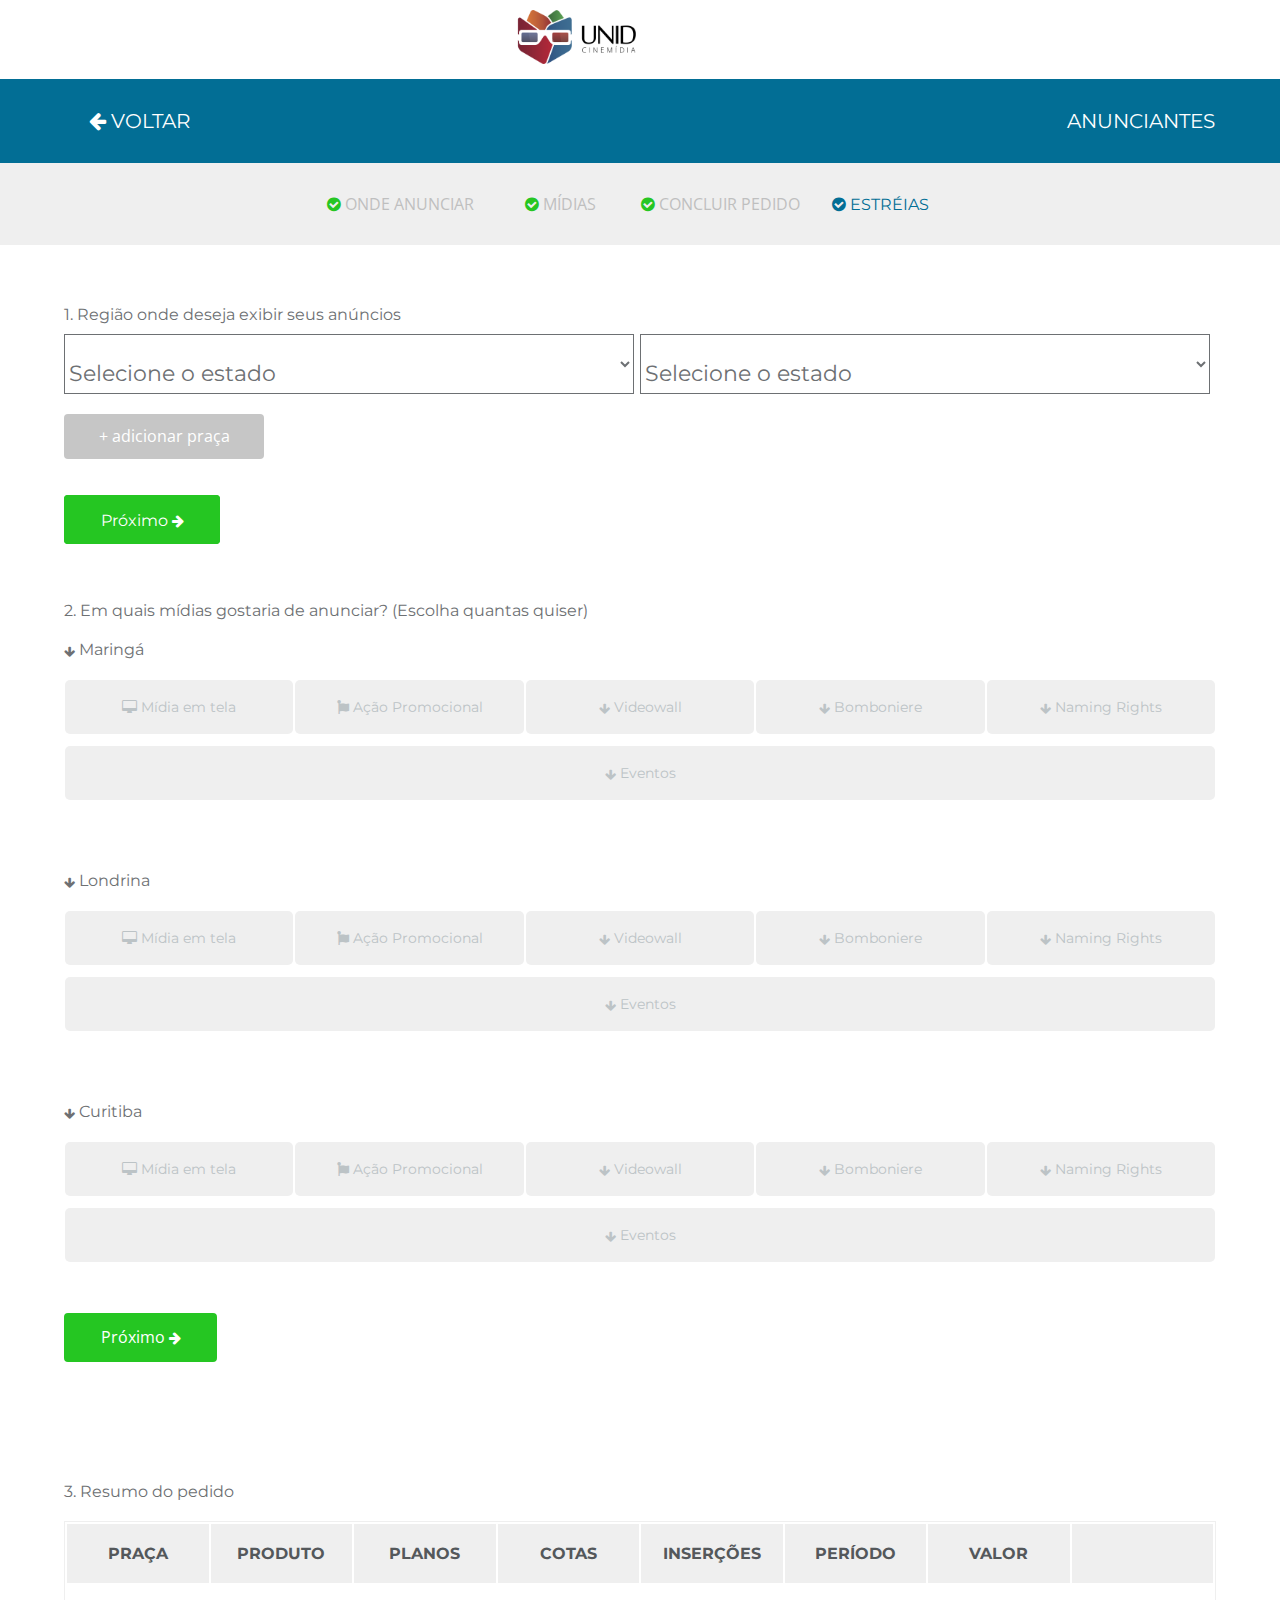
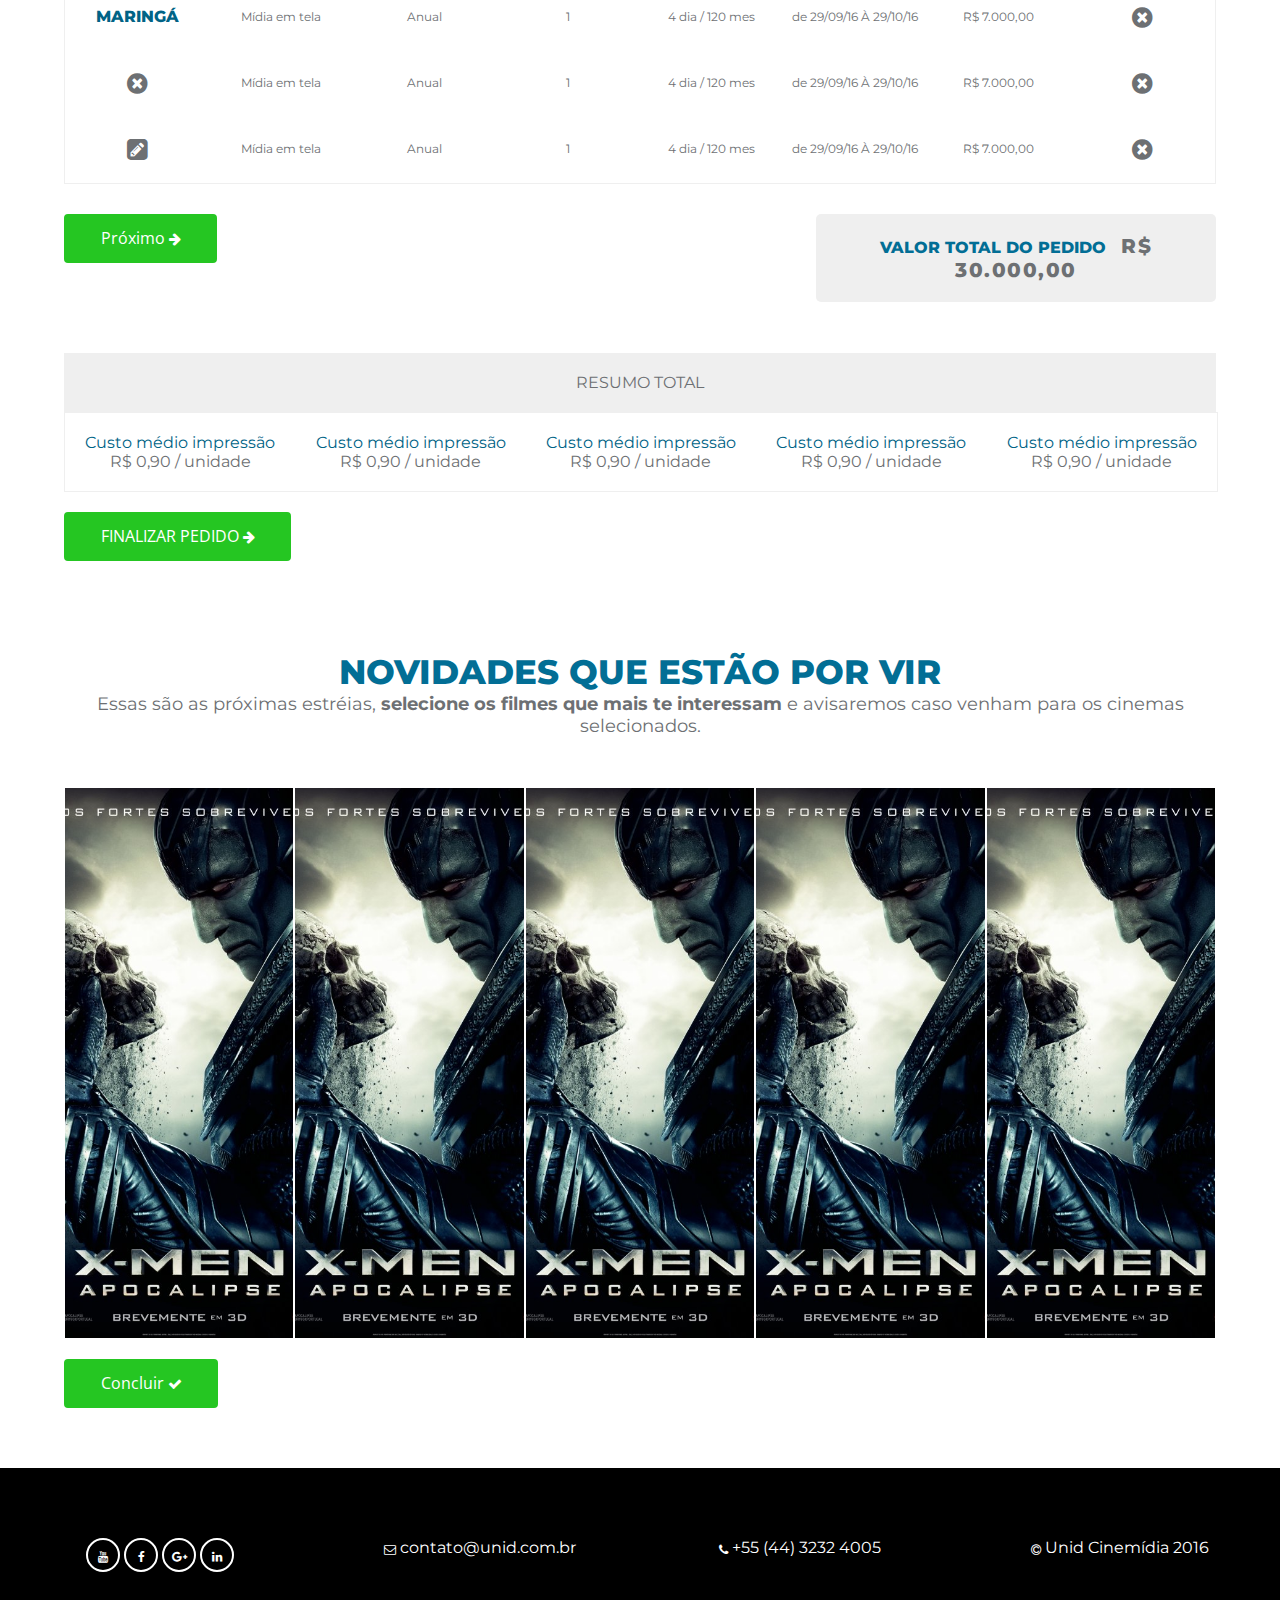
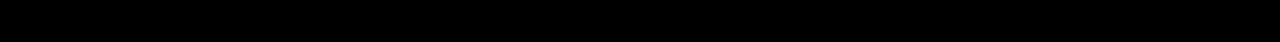
==== commit 9b09a3d4: "tercinha sussa" ====
--- a/compras/index.html
+++ b/compras/index.html
@@ -83,7 +83,7 @@
       <button>+ adicionar praça</button>
     </div>
     <div class="compra-botao">
-      <a href="#modal-conhecca" class="btn-p">Próximo <i class="fa fa-arrow-right cp" style="font-size:14px;" aria-hidden="true"></i></a>
+     <label for="modal-toggleplanos"><a href="javascript:void(0)" class="btn-p"><label for="modal-toggleplanos">Próximo <i class="fa fa-arrow-right cp" style="font-size:14px;" aria-hidden="true"></i></a></label>
     </div>
   </div>
   <div class="compra-esp" >
@@ -1336,7 +1336,6 @@
 
 <div class="modal-containerplanos">
   <input id="modal-toggleplanos" type="checkbox" id="">
-  <label for="modal-toggleplanos" class="entrar-btn">ENTRAR</label>
   <label class="modal-backdropplanos" for="modal-toggleplanos"></label>
   <div class="modal-contentplanos">
     
--- a/css/css.css
+++ b/css/css.css
@@ -4,6 +4,7 @@
     font-family: 'Montserrat', sans-serif;
     color: #fff;
 }
+
 a {
     cursor: pointer!important;
     text-decoration:none;
@@ -346,6 +347,7 @@
     font-family: 'Open Sans', sans-serif;
     font-weight: 0;
     color: #6D7073;
+    text-align: center;
     line-height: 30px;
 }
 .textoq span {
@@ -2703,4 +2705,232 @@
     width: 50px;
     height: 50px;
     float: right;
-}+}
+
+
+.csslider {
+  -moz-perspective: 1300px;
+  -ms-perspective: 1300px;
+  -webkit-perspective: 1300px;
+  perspective: 1300px;
+  display: inline-block;
+  text-align: left;
+  position: relative;
+  margin-bottom: 22px;
+}
+.csslider > input {
+  display: none;
+}
+.csslider > input:nth-of-type(3):checked ~ ul li:first-of-type {
+  margin-left: -200%;
+}
+.csslider > input:nth-of-type(2):checked ~ ul li:first-of-type {
+  margin-left: -100%;
+}
+.csslider > input:nth-of-type(1):checked ~ ul li:first-of-type {
+  margin-left: 0%;
+}
+.csslider > ul {
+  position: relative;
+  width: 100%;
+  height: ;
+  z-index: 1;
+  font-size: 0;
+  line-height: 0;
+  background-color: #fff;
+  margin: 0 auto;
+  padding: 0;
+  overflow: hidden;
+  white-space: nowrap;
+  -moz-box-sizing: border-box;
+  -webkit-box-sizing: border-box;
+  box-sizing: border-box;
+}
+.csslider > ul > li {
+  position: relative;
+  display: inline-block;
+  width: 100%;
+  height: 100%;
+  overflow: hidden;
+  font-size: 15px;
+  font-size: initial;
+  line-height: normal;
+  -moz-transition: all 0.5s cubic-bezier(0.4, 1.3, 0.65, 1);
+  -o-transition: all 0.5s ease-out;
+  -webkit-transition: all 0.5s cubic-bezier(0.4, 1.3, 0.65, 1);
+  transition: all 0.5s cubic-bezier(0.4, 1.3, 0.65, 1);
+  vertical-align: top;
+  -moz-box-sizing: border-box;
+  -webkit-box-sizing: border-box;
+  box-sizing: border-box;
+  white-space: normal;
+}
+.csslider > ul > li.scrollable {
+  overflow-y: scroll;
+}
+.csslider > .navigation {
+  position: absolute;
+  bottom: -8px;
+  left: 50%;
+  z-index: 10;
+  margin-bottom: -10px;
+  font-size: 0;
+  line-height: 0;
+  text-align: center;
+  -webkit-touch-callout: none;
+  -webkit-user-select: none;
+  -khtml-user-select: none;
+  -moz-user-select: none;
+  -ms-user-select: none;
+  user-select: none;
+}
+.csslider > .navigation > div {
+  margin-left: -100%;
+}
+.csslider > .navigation label {
+  position: relative;
+  display: inline-block;
+  cursor: pointer;
+  border-radius: 50%;
+  margin: 0 4px;
+  padding: 4px;
+  background: #3a3a3a;
+}
+.csslider > .navigation label:hover:after {
+  opacity: 1;
+}
+.csslider > .navigation label:after {
+  content: '';
+  position: absolute;
+  left: 50%;
+  top: 50%;
+  margin-left: -6px;
+  margin-top: -6px;
+  background: #71ad37;
+  border-radius: 50%;
+  padding: 6px;
+  opacity: 0;
+}
+
+.csslider.inside .navigation {
+  bottom: 10px;
+  margin-bottom: 10px;
+}
+.csslider.inside .navigation label {
+  border: 1px solid #7e7e7e;
+}
+.csslider > input:nth-of-type(1):checked ~ .navigation label:nth-of-type(1):after,
+.csslider > input:nth-of-type(2):checked ~ .navigation label:nth-of-type(2):after,
+.csslider > input:nth-of-type(3):checked ~ .navigation label:nth-of-type(3):after,
+.csslider > input:nth-of-type(4):checked ~ .navigation label:nth-of-type(4):after,
+.csslider > input:nth-of-type(5):checked ~ .navigation label:nth-of-type(5):after,
+.csslider > input:nth-of-type(6):checked ~ .navigation label:nth-of-type(6):after,
+.csslider > input:nth-of-type(7):checked ~ .navigation label:nth-of-type(7):after,
+.csslider > input:nth-of-type(8):checked ~ .navigation label:nth-of-type(8):after,
+.csslider > input:nth-of-type(9):checked ~ .navigation label:nth-of-type(9):after,
+.csslider > input:nth-of-type(10):checked ~ .navigation label:nth-of-type(10):after,
+.csslider > input:nth-of-type(11):checked ~ .navigation label:nth-of-type(11):after {
+  opacity: 1;
+}
+
+/*#region MODULES */
+/*#endregion */
+/*___________________________________ LAYOUT ___________________________________ */
+
+::-webkit-scrollbar {
+  width: 2px;
+  background: rgba(255, 255, 255, 0.1);
+}
+::-webkit-scrollbar-track {
+  background: none;
+}
+::-webkit-scrollbar-thumb {
+  background: rgba(74, 168, 0, 0.6);
+}
+
+
+#slider1 > input:nth-of-type(3):checked ~ ul #dex-sign {
+  -moz-animation: sign-anim 3.5s 0.5s steps(85) forwards;
+  -o-animation: sign-anim 3.5s 0.5s steps(85) forwards;
+  -webkit-animation: sign-anim 3.5s 0.5s steps(85) forwards;
+  animation: sign-anim 3.5s 0.5s steps(85) forwards;
+}
+
+.scrollable p {
+  padding: 30px;
+  text-align: justify;
+  line-height: 140%;
+  font-size: 120%;
+}
+#center {
+  text-align: center;
+  margin-top: 25%;
+}
+#center a {
+  text-decoration: none;
+  text-transform: uppercase;
+  letter-spacing: 2px;
+  font-variant: small-caps;
+}
+/*___________________________________ LINK ___________________________________ */
+a.nice-link {
+  position: relative;
+  color: #71ad37;
+}
+h1 a.nice-link:after {
+  border-bottom: 1px solid #a5ff0e;
+}
+a.nice-link:after {
+  text-align: justify;
+  display: inline-block;
+  content: attr(data-text);
+  position: absolute;
+  left: 0;
+  top: 0;
+  white-space: nowrap;
+  overflow: hidden;
+  color: #a5ff0e;
+  min-height: 100%;
+  width: 0;
+  max-width: 100%;
+  background: #3a3a3a;
+  -moz-transition: .3s;
+  -o-transition: .3s;
+  -webkit-transition: .3s;
+  transition: .3s;
+}
+a.nice-link:hover {
+  color: #71ad37;
+}
+a.nice-link:hover:after {
+  width: 100%;
+}
+/*___________________________________ SIGN ___________________________________ */
+#dex-sign {
+  width: 255px;
+  height: 84px;
+  position: absolute;
+  left: 33%;
+  top: 45%;
+  opacity: .7;
+  background: url(http://www.drygiel.com/projects/sign/frames-255-white.png) 0 0 no-repeat;
+}
+#dex-sign:hover {
+  opacity: 1;
+  -webkit-filter: invert(30%) brightness(80%) sepia(100%) contrast(110%) saturate(953%) hue-rotate(45deg);
+}
+@-webkit-keyframes sign-anim {
+  to {
+    background-position: 0 -7140px;
+  }
+}
+@-moz-keyframes sign-anim {
+  to {
+    background-position: 0 -7140px;
+  }
+}
+@keyframes sign-anim {
+  to {
+    background-position: 0 -7140px;
+  }
+}
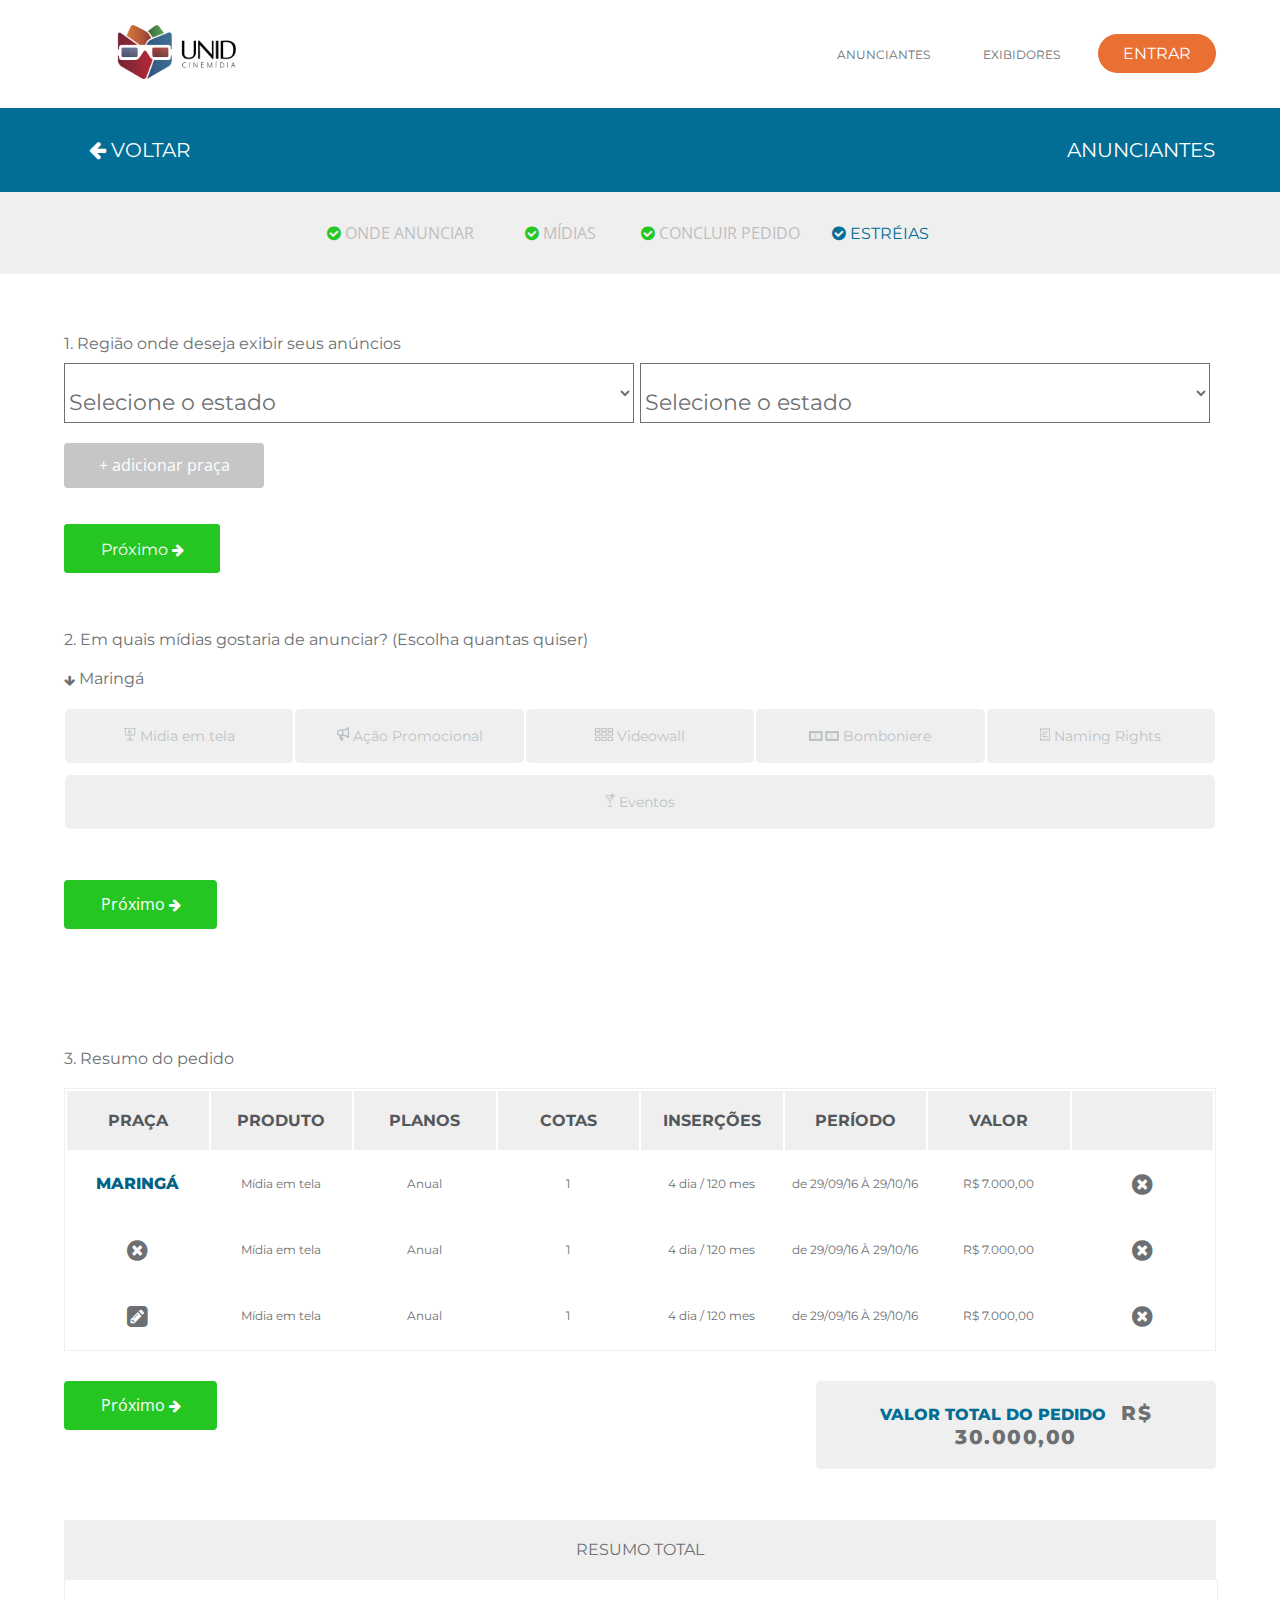
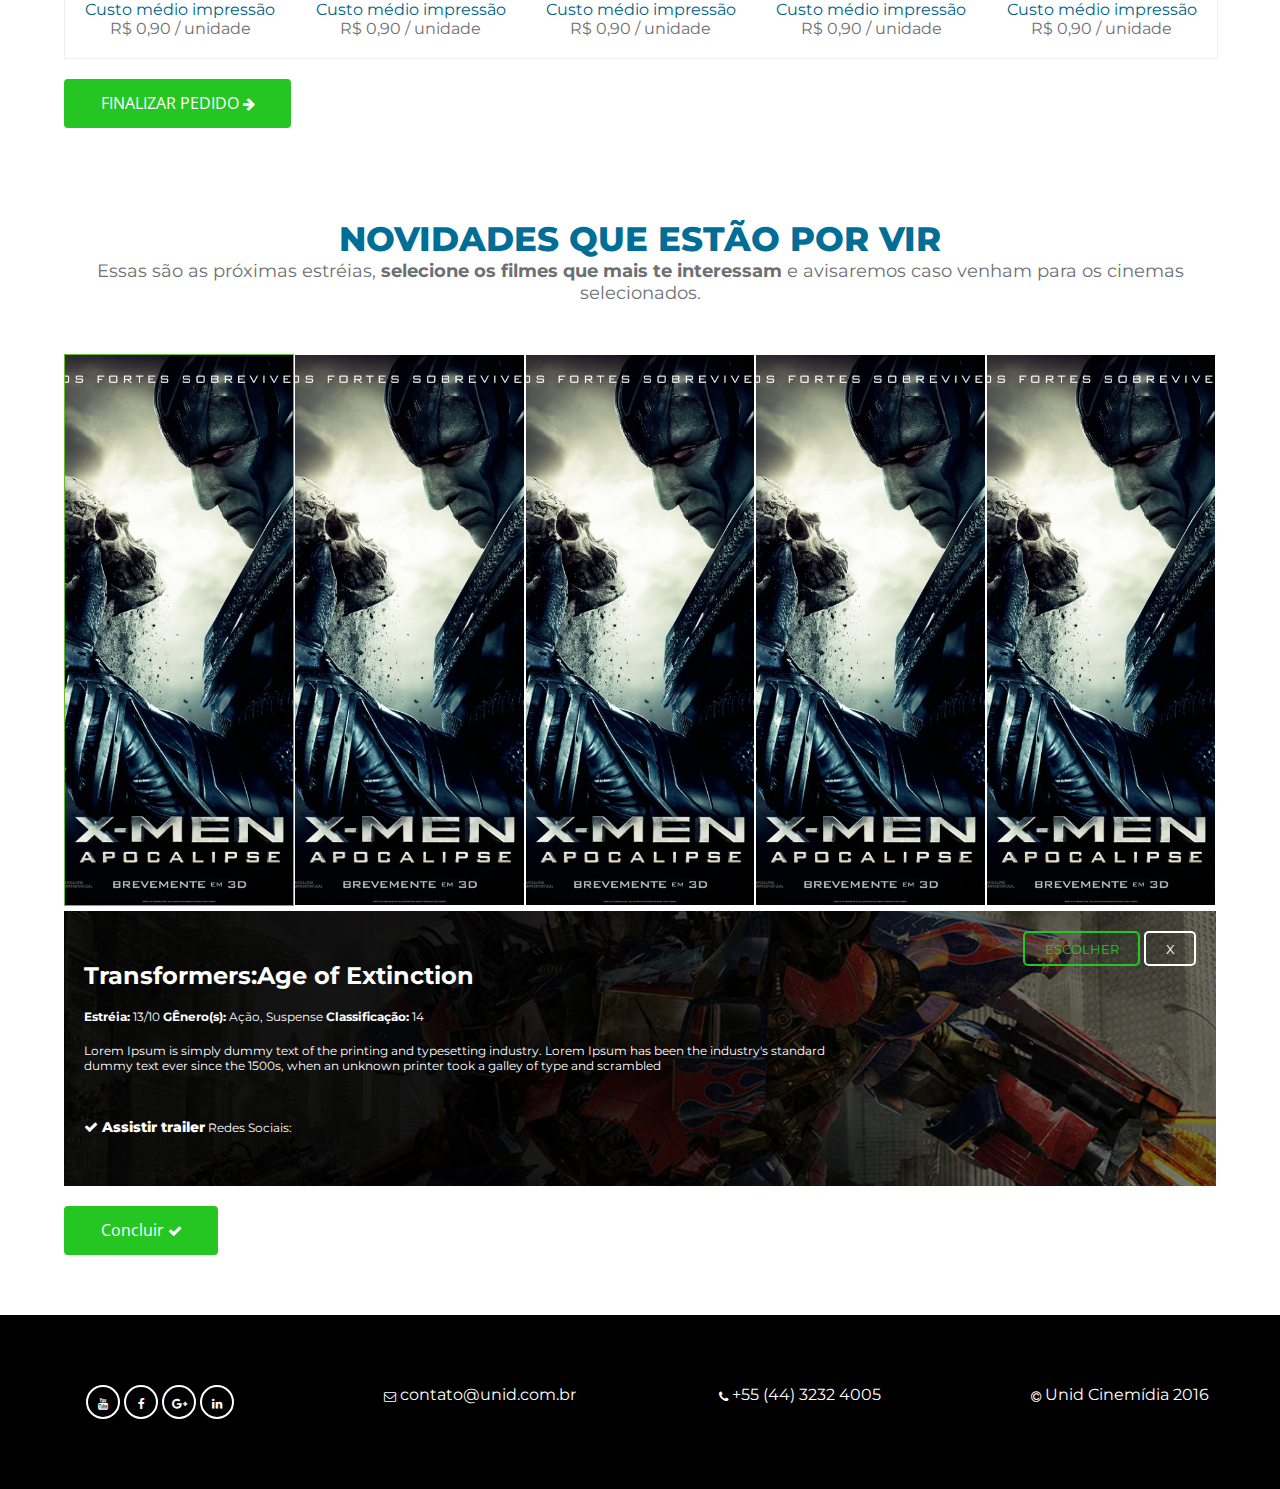
==== commit eed9c539: "icones das compras atualizado" ====
--- a/compras/index.html
+++ b/compras/index.html
@@ -9,17 +9,44 @@
   <link rel="stylesheet" href="../css/font-awesome.css" charset="utf-8">
 </head>
 <body>
-  <div class="menu-topo">
-    <div class="menu fundo">
-      <div class="icon-all l1">
-        <div class="logo">
-          <a href="../index.html"><img src="../images/logo.png" style="width:120px;">
-          </div>
-        </a>
+
+
+      <div class="novo-menu">
+        <div class="nm-logo">
+          <div class="logo">
+            <a href="index.html"><img src="../images/logo.png" style="width:120px;"></a>
+          </div>
+        </div>
+        <div class="nm-logo fd"></div>
+        <div class="nm-logo nn menuresp">
+         <div class="mnu">
+           <div class="espac">
+            <a href="anunciantes.html">ANUNCIANTES</a>
+          </div>
+          <div class="espac">
+            <a href="exibidores.html">EXIBIDORES</a>
+          </div>
+          <div class="espac esa">
+            <label for="modal-toggle" class="entrar-btn">ENTRAR</label>
+          </div>
+        </div>
+      </div>
+
+      <div class="nm-logo nn menurespp">
+       <div class="fundo-menur">
+        <div class="mnu">
+
+
+          <div class="espac esa">
+            <div class="imamenu">
+
+            </div>
+          </div>
+        </div>
       </div>
     </div>
   </div>
-</div>
+
 <div class="comprar-barra">
   <div class="barra-fundo">
     <div class="v1 volt">
@@ -98,7 +125,7 @@
         <div class="area-midias">
           <div class="midias" style="order:1">
             <button class="accordion">
-              <i class="fa fa-desktop cor-detail" aria-hidden="true"></i> Mídia em tela
+              <img src="../images/svg/midia.svg" class="cor-preta" style="width:12px"> Mídia em tela
             </button>
             <div class="panel">
               <div class="insercoes">
@@ -109,10 +136,10 @@
                   Período
                 </div>
                 <div class="data-periodo">
-                  <input type="date" name="data-inicio" class="data-inicio">
-                </div>
-                <div class="data-periodo">
-                  <input type="date" name="data-final" class="data-final">
+                  <input type="date" name="data-inicio" class="data-inicio" placeholder="Início">
+                </div>
+                <div class="data-periodo">
+                  <input type="date" name="data-final" class="data-final" placeholder="Final">
                 </div>
               </div>
               <div class="cotas">
@@ -125,17 +152,13 @@
                   <input type="text" name="quantity" value="2.300" class="n-cotas cc">
                 </div>
               </div>
-              <div class="plano">
-                <a href="">Plano Atual: ANUAL</a>
-              </div>
-              <div class="alterarplano">
-                <a href="">Alterar plano</a>
-              </div>
+              <button class="plano">Plano Atual: ANUAL</button>
+              <button class="alterarplano">Alterar plano</button>
             </div>
           </div>
           <div class="midias" style="order:1">
             <button class="accordion">
-              <i class="fa fa-font-awesome cor-detail" aria-hidden="true"></i> Ação Promocional
+              <img src="../images/svg/acao.svg" class="cor-preta" style="width:12px"> Ação Promocional
             </button>
             <div class="panel">
               <div class="insercoes">
@@ -162,17 +185,13 @@
                   <input type="text" name="quantity" value="2.300" class="n-cotas cc">
                 </div>
               </div>
-              <div class="plano">
-                <a href="">Plano Atual: ANUAL</a>
-              </div>
-              <div class="alterarplano">
-                <a href="">Alterar plano</a>
-              </div>
+                <button class="plano">Plano Atual: ANUAL</button>
+                <button class="alterarplano">Alterar plano</button>
             </div>
           </div>
           <div class="midias" style="order:1">
             <button class="accordion">
-              <i class="fa fa-arrow-down cor-detail fa-lg" aria-hidden="true"></i> Videowall
+              <img src="../images/svg/videowall.svg" class="cor-preta" style="width:18px"> Videowall
             </button>
             <div class="panel">
               <div class="insercoes">
@@ -199,17 +218,13 @@
                   <input type="text" name="quantity" value="2.300" class="n-cotas cc">
                 </div>
               </div>
-              <div class="plano">
-                <a href="">Plano Atual: ANUAL</a>
-              </div>
-              <div class="alterarplano">
-                <a href="">Alterar plano</a>
-              </div>
+              <button class="plano">Plano Atual: ANUAL</button>
+              <button class="alterarplano">Alterar plano</button>
             </div>
           </div>
           <div class="midias" style="order:1">
             <button class="accordion">
-              <i class="fa fa-arrow-down cor-detail fa-lg" aria-hidden="true"></i> Bomboniere
+              <img src="../images/svg/bomboniere.svg" class="cor-preta" style="width:30px"> Bomboniere
             </button>
             <div class="panel">
               <div class="insercoes">
@@ -220,7 +235,7 @@
                   Período
                 </div>
                 <div class="data-periodo">
-                  <input type="date" name="data-inicio" class="data-inicio">
+                  <input type="date" name="data-inicio" class="data-inicio" placeholder="haha">
                 </div>
                 <div class="data-periodo">
                   <input type="date" name="data-final" class="data-final">
@@ -236,17 +251,13 @@
                   <input type="text" name="quantity" value="2.300" class="n-cotas cc">
                 </div>
               </div>
-              <div class="plano">
-                <a href="">Plano Atual: ANUAL</a>
-              </div>
-              <div class="alterarplano">
-                <a href="">Alterar plano</a>
-              </div>
+              <button class="plano">Plano Atual: ANUAL</button>
+              <button class="alterarplano">Alterar plano</button>
             </div>
           </div>
           <div class="midias" style="order:1">
             <button class="accordion">
-              <i class="fa fa-arrow-down cor-detail fa-lg" aria-hidden="true"></i> Naming Rights
+              <img src="../images/svg/naming.svg" class="cor-preta" style="width:10px"> Naming Rights
             </button>
             <div class="panel">
               <div class="insercoes">
@@ -273,17 +284,13 @@
                   <input type="text" name="quantity" value="2.300" class="n-cotas cc">
                 </div>
               </div>
-              <div class="plano">
-                <a href="">Plano Atual: ANUAL</a>
-              </div>
-              <div class="alterarplano">
-                <a href="">Alterar plano</a>
-              </div>
+              <button class="plano">Plano Atual: ANUAL</button>
+              <button class="alterarplano">Alterar plano</button>
             </div>
           </div>
           <div class="midias" style="order:1">
             <button class="accordion">
-              <i class="fa fa-arrow-down cor-detail fa-lg" aria-hidden="true"></i> Eventos
+              <img src="../images/svg/eventos.svg" class="cor-preta" style="width:10px"> Eventos
             </button>
             <div class="panel">
               <div class="insercoes">
@@ -310,479 +317,15 @@
                   <input type="text" name="quantity" value="2.300" class="n-cotas cc">
                 </div>
               </div>
-              <div class="plano">
-                <a href="">Plano Atual: ANUAL</a>
-              </div>
-              <div class="alterarplano">
-                <a href="">Alterar plano</a>
-              </div>
-            </div>
-          </div>
-        </div>
-      </div>
-    </div>
-    <div class="compra-cont">
-      <div class="compra-cidade">
-        <div class="cidade-titulo">
-          <i class="fa fa-arrow-down fa-lg cor-preta" aria-hidden="true"></i> <span>Londrina</span>
-        </div>
-        <div class="area-midias">
-          <div class="midias" style="order:1">
-            <button class="accordion">
-              <i class="fa fa-desktop cor-detail" aria-hidden="true"></i> Mídia em tela
-            </button>
-            <div class="panel">
-              <div class="insercoes">
-                <p>Inserções 4 / 120 mÊS</p>
-              </div>
-              <div class="periodo">
-                <div class="p-titulo">
-                  Período
-                </div>
-                <div class="data-periodo">
-                  <input type="date" name="data-inicio" class="data-inicio">
-                </div>
-                <div class="data-periodo">
-                  <input type="date" name="data-final" class="data-final">
-                </div>
-              </div>
-              <div class="cotas">
-                <div class="p-cotas paa">
-                  Cotas<br>
-                  <input type="number" name="quantity" min="01" max="05" value="01" class="n-cotas" style="flex-grow:1">
-                </div>
-                <div class="p-cotas">
-                  Valor R$<br>
-                  <input type="text" name="quantity" value="2.300" class="n-cotas cc">
-                </div>
-              </div>
-              <div class="plano">
-                <a href="">Plano Atual: ANUAL</a>
-              </div>
-              <div class="alterarplano">
-                <a href="">Alterar plano</a>
-              </div>
-            </div>
-          </div>
-          <div class="midias" style="order:1">
-            <button class="accordion">
-              <i class="fa fa-font-awesome cor-detail" aria-hidden="true"></i> Ação Promocional
-            </button>
-            <div class="panel">
-              <div class="insercoes">
-                <p>Inserções 4 / 120 mÊS</p>
-              </div>
-              <div class="periodo">
-                <div class="p-titulo">
-                  Período
-                </div>
-                <div class="data-periodo">
-                  <input type="date" name="data-inicio" class="data-inicio">
-                </div>
-                <div class="data-periodo">
-                  <input type="date" name="data-final" class="data-final">
-                </div>
-              </div>
-              <div class="cotas">
-                <div class="p-cotas paa">
-                  Cotas<br>
-                  <input type="number" name="quantity" min="01" max="05" value="01" class="n-cotas" style="flex-grow:1">
-                </div>
-                <div class="p-cotas">
-                  Valor R$<br>
-                  <input type="text" name="quantity" value="2.300" class="n-cotas cc">
-                </div>
-              </div>
-              <div class="plano">
-                <a href="">Plano Atual: ANUAL</a>
-              </div>
-              <div class="alterarplano">
-                <a href="">Alterar plano</a>
-              </div>
-            </div>
-          </div>
-          <div class="midias" style="order:1">
-            <button class="accordion">
-              <i class="fa fa-arrow-down cor-detail fa-lg" aria-hidden="true"></i> Videowall
-            </button>
-            <div class="panel">
-              <div class="insercoes">
-                <p>Inserções 4 / 120 mÊS</p>
-              </div>
-              <div class="periodo">
-                <div class="p-titulo">
-                  Período
-                </div>
-                <div class="data-periodo">
-                  <input type="date" name="data-inicio" class="data-inicio">
-                </div>
-                <div class="data-periodo">
-                  <input type="date" name="data-final" class="data-final">
-                </div>
-              </div>
-              <div class="cotas">
-                <div class="p-cotas paa">
-                  Cotas<br>
-                  <input type="number" name="quantity" min="01" max="05" value="01" class="n-cotas" style="flex-grow:1">
-                </div>
-                <div class="p-cotas">
-                  Valor R$<br>
-                  <input type="text" name="quantity" value="2.300" class="n-cotas cc">
-                </div>
-              </div>
-              <div class="plano">
-                <a href="">Plano Atual: ANUAL</a>
-              </div>
-              <div class="alterarplano">
-                <a href="">Alterar plano</a>
-              </div>
-            </div>
-          </div>
-          <div class="midias" style="order:1">
-            <button class="accordion">
-              <i class="fa fa-arrow-down cor-detail fa-lg" aria-hidden="true"></i> Bomboniere
-            </button>
-            <div class="panel">
-              <div class="insercoes">
-                <p>Inserções 4 / 120 mÊS</p>
-              </div>
-              <div class="periodo">
-                <div class="p-titulo">
-                  Período
-                </div>
-                <div class="data-periodo">
-                  <input type="date" name="data-inicio" class="data-inicio">
-                </div>
-                <div class="data-periodo">
-                  <input type="date" name="data-final" class="data-final">
-                </div>
-              </div>
-              <div class="cotas">
-                <div class="p-cotas paa">
-                  Cotas<br>
-                  <input type="number" name="quantity" min="01" max="05" value="01" class="n-cotas" style="flex-grow:1">
-                </div>
-                <div class="p-cotas">
-                  Valor R$<br>
-                  <input type="text" name="quantity" value="2.300" class="n-cotas cc">
-                </div>
-              </div>
-              <div class="plano">
-                <a href="">Plano Atual: ANUAL</a>
-              </div>
-              <div class="alterarplano">
-                <a href="">Alterar plano</a>
-              </div>
-            </div>
-          </div>
-          <div class="midias" style="order:1">
-            <button class="accordion">
-              <i class="fa fa-arrow-down cor-detail fa-lg" aria-hidden="true"></i> Naming Rights
-            </button>
-            <div class="panel">
-              <div class="insercoes">
-                <p>Inserções 4 / 120 mÊS</p>
-              </div>
-              <div class="periodo">
-                <div class="p-titulo">
-                  Período
-                </div>
-                <div class="data-periodo">
-                  <input type="date" name="data-inicio" class="data-inicio">
-                </div>
-                <div class="data-periodo">
-                  <input type="date" name="data-final" class="data-final">
-                </div>
-              </div>
-              <div class="cotas">
-                <div class="p-cotas paa">
-                  Cotas<br>
-                  <input type="number" name="quantity" min="01" max="05" value="01" class="n-cotas" style="flex-grow:1">
-                </div>
-                <div class="p-cotas">
-                  Valor R$<br>
-                  <input type="text" name="quantity" value="2.300" class="n-cotas cc">
-                </div>
-              </div>
-              <div class="plano">
-                <a href="">Plano Atual: ANUAL</a>
-              </div>
-              <div class="alterarplano">
-                <a href="">Alterar plano</a>
-              </div>
-            </div>
-          </div>
-          <div class="midias" style="order:1">
-            <button class="accordion">
-              <i class="fa fa-arrow-down cor-detail fa-lg" aria-hidden="true"></i> Eventos
-            </button>
-            <div class="panel">
-              <div class="insercoes">
-                <p>Inserções 4 / 120 mÊS</p>
-              </div>
-              <div class="periodo">
-                <div class="p-titulo">
-                  Período
-                </div>
-                <div class="data-periodo">
-                  <input type="date" name="data-inicio" class="data-inicio">
-                </div>
-                <div class="data-periodo">
-                  <input type="date" name="data-final" class="data-final">
-                </div>
-              </div>
-              <div class="cotas">
-                <div class="p-cotas paa">
-                  Cotas<br>
-                  <input type="number" name="quantity" min="01" max="05" value="01" class="n-cotas" style="flex-grow:1">
-                </div>
-                <div class="p-cotas">
-                  Valor R$<br>
-                  <input type="text" name="quantity" value="2.300" class="n-cotas cc">
-                </div>
-              </div>
-              <div class="plano">
-                <a href="">Plano Atual: ANUAL</a>
-              </div>
-              <div class="alterarplano">
-                <a href="">Alterar plano</a>
-              </div>
-            </div>
-          </div>
-        </div>
-      </div>
-    </div>
-    <div class="compra-cont">
-      <div class="compra-cidade">
-        <div class="cidade-titulo">
-          <i class="fa fa-arrow-down fa-lg cor-preta" aria-hidden="true"></i> <span>Curitiba</span>
-        </div>
-        <div class="area-midias">
-          <div class="midias" style="order:1">
-            <button class="accordion">
-              <i class="fa fa-desktop cor-detail" aria-hidden="true"></i> Mídia em tela
-            </button>
-            <div class="panel">
-              <div class="insercoes">
-                <p>Inserções 4 / 120 mÊS</p>
-              </div>
-              <div class="periodo">
-                <div class="p-titulo">
-                  Período
-                </div>
-                <div class="data-periodo">
-                  <input type="date" name="data-inicio" class="data-inicio">
-                </div>
-                <div class="data-periodo">
-                  <input type="date" name="data-final" class="data-final">
-                </div>
-              </div>
-              <div class="cotas">
-                <div class="p-cotas paa">
-                  Cotas<br>
-                  <input type="number" name="quantity" min="01" max="05" value="01" class="n-cotas" style="flex-grow:1">
-                </div>
-                <div class="p-cotas">
-                  Valor R$<br>
-                  <input type="text" name="quantity" value="2.300" class="n-cotas cc">
-                </div>
-              </div>
-              <div class="plano">
-                <a href="">Plano Atual: ANUAL</a>
-              </div>
-              <div class="alterarplano">
-                <a href="">Alterar plano</a>
-              </div>
-            </div>
-          </div>
-          <div class="midias" style="order:1">
-            <button class="accordion">
-              <i class="fa fa-font-awesome cor-detail" aria-hidden="true"></i> Ação Promocional
-            </button>
-            <div class="panel">
-              <div class="insercoes">
-                <p>Inserções 4 / 120 mÊS</p>
-              </div>
-              <div class="periodo">
-                <div class="p-titulo">
-                  Período
-                </div>
-                <div class="data-periodo">
-                  <input type="date" name="data-inicio" class="data-inicio">
-                </div>
-                <div class="data-periodo">
-                  <input type="date" name="data-final" class="data-final">
-                </div>
-              </div>
-              <div class="cotas">
-                <div class="p-cotas paa">
-                  Cotas<br>
-                  <input type="number" name="quantity" min="01" max="05" value="01" class="n-cotas" style="flex-grow:1">
-                </div>
-                <div class="p-cotas">
-                  Valor R$<br>
-                  <input type="text" name="quantity" value="2.300" class="n-cotas cc">
-                </div>
-              </div>
-              <div class="plano">
-                <a href="">Plano Atual: ANUAL</a>
-              </div>
-              <div class="alterarplano">
-                <a href="">Alterar plano</a>
-              </div>
-            </div>
-          </div>
-          <div class="midias" style="order:1">
-            <button class="accordion">
-              <i class="fa fa-arrow-down cor-detail fa-lg" aria-hidden="true"></i> Videowall
-            </button>
-            <div class="panel">
-              <div class="insercoes">
-                <p>Inserções 4 / 120 mÊS</p>
-              </div>
-              <div class="periodo">
-                <div class="p-titulo">
-                  Período
-                </div>
-                <div class="data-periodo">
-                  <input type="date" name="data-inicio" class="data-inicio">
-                </div>
-                <div class="data-periodo">
-                  <input type="date" name="data-final" class="data-final">
-                </div>
-              </div>
-              <div class="cotas">
-                <div class="p-cotas paa">
-                  Cotas<br>
-                  <input type="number" name="quantity" min="01" max="05" value="01" class="n-cotas" style="flex-grow:1">
-                </div>
-                <div class="p-cotas">
-                  Valor R$<br>
-                  <input type="text" name="quantity" value="2.300" class="n-cotas cc">
-                </div>
-              </div>
-              <div class="plano">
-                <a href="">Plano Atual: ANUAL</a>
-              </div>
-              <div class="alterarplano">
-                <a href="">Alterar plano</a>
-              </div>
-            </div>
-          </div>
-          <div class="midias" style="order:1">
-            <button class="accordion">
-              <i class="fa fa-arrow-down cor-detail fa-lg" aria-hidden="true"></i> Bomboniere
-            </button>
-            <div class="panel">
-              <div class="insercoes">
-                <p>Inserções 4 / 120 mÊS</p>
-              </div>
-              <div class="periodo">
-                <div class="p-titulo">
-                  Período
-                </div>
-                <div class="data-periodo">
-                  <input type="date" name="data-inicio" class="data-inicio">
-                </div>
-                <div class="data-periodo">
-                  <input type="date" name="data-final" class="data-final">
-                </div>
-              </div>
-              <div class="cotas">
-                <div class="p-cotas paa">
-                  Cotas<br>
-                  <input type="number" name="quantity" min="01" max="05" value="01" class="n-cotas" style="flex-grow:1">
-                </div>
-                <div class="p-cotas">
-                  Valor R$<br>
-                  <input type="text" name="quantity" value="2.300" class="n-cotas cc">
-                </div>
-              </div>
-              <div class="plano">
-                <a href="">Plano Atual: ANUAL</a>
-              </div>
-              <div class="alterarplano">
-                <a href="">Alterar plano</a>
-              </div>
-            </div>
-          </div>
-          <div class="midias" style="order:1">
-            <button class="accordion">
-              <i class="fa fa-arrow-down cor-detail fa-lg" aria-hidden="true"></i> Naming Rights
-            </button>
-            <div class="panel">
-              <div class="insercoes">
-                <p>Inserções 4 / 120 mÊS</p>
-              </div>
-              <div class="periodo">
-                <div class="p-titulo">
-                  Período
-                </div>
-                <div class="data-periodo">
-                  <input type="date" name="data-inicio" class="data-inicio">
-                </div>
-                <div class="data-periodo">
-                  <input type="date" name="data-final" class="data-final">
-                </div>
-              </div>
-              <div class="cotas">
-                <div class="p-cotas paa">
-                  Cotas<br>
-                  <input type="number" name="quantity" min="01" max="05" value="01" class="n-cotas" style="flex-grow:1">
-                </div>
-                <div class="p-cotas">
-                  Valor R$<br>
-                  <input type="text" name="quantity" value="2.300" class="n-cotas cc">
-                </div>
-              </div>
-              <div class="plano">
-                <a href="">Plano Atual: ANUAL</a>
-              </div>
-              <div class="alterarplano">
-                <a href="">Alterar plano</a>
-              </div>
-            </div>
-          </div>
-          <div class="midias" style="order:1">
-            <button class="accordion">
-              <i class="fa fa-arrow-down cor-detail fa-lg" aria-hidden="true"></i> Eventos
-            </button>
-            <div class="panel">
-              <div class="insercoes">
-                <p>Inserções 4 / 120 mÊS</p>
-              </div>
-              <div class="periodo">
-                <div class="p-titulo">
-                  Período
-                </div>
-                <div class="data-periodo">
-                  <input type="date" name="data-inicio" class="data-inicio">
-                </div>
-                <div class="data-periodo">
-                  <input type="date" name="data-final" class="data-final">
-                </div>
-              </div>
-              <div class="cotas">
-                <div class="p-cotas paa">
-                  Cotas<br>
-                  <input type="number" name="quantity" min="01" max="05" value="01" class="n-cotas" style="flex-grow:1">
-                </div>
-                <div class="p-cotas">
-                  Valor R$<br>
-                  <input type="text" name="quantity" value="2.300" class="n-cotas cc">
-                </div>
-              </div>
-              <div class="plano">
-                <a href="">Plano Atual: ANUAL</a>
-              </div>
-              <div class="alterarplano">
-                <a href="">Alterar plano</a>
-              </div>
-            </div>
-          </div>
-        </div>
-      </div>
-    </div>
+              <button class="plano">Plano Atual: ANUAL</button>
+              <button class="alterarplano">Alterar plano</button>
+            </div>
+          </div>
+        </div>
+      </div>
+    </div>
+    
+    
     <div class="compra-botao">
       <button>Próximo <i class="fa fa-arrow-right cp" style="font-size:14px;" aria-hidden="true"></i></button>
     </div>
@@ -1043,7 +586,7 @@
         <!--TESTE-->
         <div class="worko-tabs">
 
-          <input class="state" type="radio" title="tab-one" name="tabs-state" id="tab-one"/>
+          <input class="state" type="radio" title="tab-one" name="tabs-state" id="tab-one" checked/>
           <input class="state" type="radio" title="tab-two" name="tabs-state" id="tab-two" />
           <input class="state" type="radio" title="tab-three" name="tabs-state" id="tab-three" />
           <input class="state" type="radio" title="tab-four" name="tabs-state" id="tab-four" />
@@ -1118,8 +661,8 @@
                     <div class="in filme-botao">
                       <button class="btn-escolher-filme" >ESCOLHER</button>
                     </div>
-                    <div class="in filme-detalhes" onclick="showhide()">
-                      DETALHES
+                    <div class="in filme-detalhes" onclick="">
+                      DETALHES<br><i class="fa fa-chevron-down cp" style="font-size:14px;" aria-hidden="true"></i>  
                     </div>
                   </div>
                 </div>
@@ -1136,8 +679,8 @@
                     <div class="in filme-botao">
                       <button class="btn-escolher-filme" >ESCOLHER</button>
                     </div>
-                    <div class="in filme-detalhes" onclick="showhide()">
-                      DETALHES
+                    <div class="in filme-detalhes" onclick="">
+                      DETALHES<br><i class="fa fa-chevron-down cp" style="font-size:14px;" aria-hidden="true"></i>
                     </div>
                   </div>
                 </div>
--- a/css/css.css
+++ b/css/css.css
@@ -643,7 +643,8 @@
     justify-content: center;
 }
 .lh {
-    flex-basis:500px!important;
+    width: 370px;
+    min-width: 33%;
 }
 .v-icon-titulo {
     color: #fff;
@@ -1284,7 +1285,7 @@
     height: 50px;
     text-align: center;
     font-size: 14px;
-    width: 100%;
+    width: 100%!important;
     margin-bottom: 10px;
 }
 .data-final {
@@ -1294,7 +1295,7 @@
     height: 50px;
     text-align: center;
     font-size: 14px;
-    width: 100%
+    width: 100%!important
 }
 .cotas {
     padding-top: 20px;
@@ -1307,10 +1308,10 @@
     color: #6d7073;
     font-size: 14px;
     padding-bottom: 10px;
-    width: 140px;
+    width: 70%;
 }
 .paa {
-    width: 50px!important;
+    width: 25%!important;
 }
 .n-cotas {
     font-size: 22px;
@@ -1318,7 +1319,7 @@
     border-radius: 5px;
     border: 1px solid #6d7073;
     text-align: center;
-    width: 50px;
+    width: 100%;
 }
 .cc {
     width: 100%!important;
@@ -1332,12 +1333,17 @@
     border-radius: 5px;
     margin-bottom: 10px;
     font-size: 12px;
-}
-.plano a {
     width: 100%;
     background: #ea6f33;
-    text-align: center
-}
+    text-align: center;
+    border: none
+}
+
+.plano:focus,
+.plano:hover {
+    background:#c75821!important;
+}
+
 .alterarplano {
     width: 100%;
     text-align: center;
@@ -1348,10 +1354,13 @@
     margin-bottom: 50px;
     color: #6d7073!important;
     font-size: 12px;
-}
-.alterarplano a {
-    color: #6d7073!important
-}
+    border:none;
+}
+.alterarplano:focus,
+.alterarplano:hover {
+    background:#dcdada!important;
+}
+
 .resumo-pedido {
     width: 100%;
     min-width: 300px;
@@ -2672,7 +2681,7 @@
   box-shadow: 0 3px 7px rgba(0, 0, 0, 0.3);
 }
 .menurespp {
-        display: none;
+    display: none;
 }
 
 @media (max-width: 600px) {
@@ -2685,11 +2694,11 @@
     overflow: scroll;
 }
 
-    .menuresp {
-        display: none;
-    }
-    .menurespp {
-        display: block;
+.menuresp {
+    display: none;
+}
+.menurespp {
+    display: block;
 }
 }
 
@@ -2794,7 +2803,7 @@
   border-radius: 50%;
   margin: 0 4px;
   padding: 4px;
-  background: #3a3a3a;
+  background:#6d7073;
 }
 .csslider > .navigation label:hover:after {
   opacity: 1;
@@ -2806,7 +2815,7 @@
   top: 50%;
   margin-left: -6px;
   margin-top: -6px;
-  background: #71ad37;
+  background:#e96f33;
   border-radius: 50%;
   padding: 6px;
   opacity: 0;
@@ -2833,20 +2842,6 @@
   opacity: 1;
 }
 
-/*#region MODULES */
-/*#endregion */
-/*___________________________________ LAYOUT ___________________________________ */
-
-::-webkit-scrollbar {
-  width: 2px;
-  background: rgba(255, 255, 255, 0.1);
-}
-::-webkit-scrollbar-track {
-  background: none;
-}
-::-webkit-scrollbar-thumb {
-  background: rgba(74, 168, 0, 0.6);
-}
 
 
 #slider1 > input:nth-of-type(3):checked ~ ul #dex-sign {
@@ -2872,7 +2867,6 @@
   letter-spacing: 2px;
   font-variant: small-caps;
 }
-/*___________________________________ LINK ___________________________________ */
 a.nice-link {
   position: relative;
   color: #71ad37;
@@ -2905,32 +2899,14 @@
 a.nice-link:hover:after {
   width: 100%;
 }
-/*___________________________________ SIGN ___________________________________ */
-#dex-sign {
-  width: 255px;
-  height: 84px;
-  position: absolute;
-  left: 33%;
-  top: 45%;
-  opacity: .7;
-  background: url(http://www.drygiel.com/projects/sign/frames-255-white.png) 0 0 no-repeat;
-}
-#dex-sign:hover {
-  opacity: 1;
-  -webkit-filter: invert(30%) brightness(80%) sepia(100%) contrast(110%) saturate(953%) hue-rotate(45deg);
-}
-@-webkit-keyframes sign-anim {
-  to {
-    background-position: 0 -7140px;
+
+input[type="date"]:before {
+    content: attr(placeholder) !important;
+    color: #aaa;
+    margin-right: 0.5em;
+    margin-left:2%;
   }
-}
-@-moz-keyframes sign-anim {
-  to {
-    background-position: 0 -7140px;
-  }
-}
-@keyframes sign-anim {
-  to {
-    background-position: 0 -7140px;
-  }
-}
+  input[type="date"]:focus:before,
+  input[type="date"]:valid:before {
+    content: "";
+  }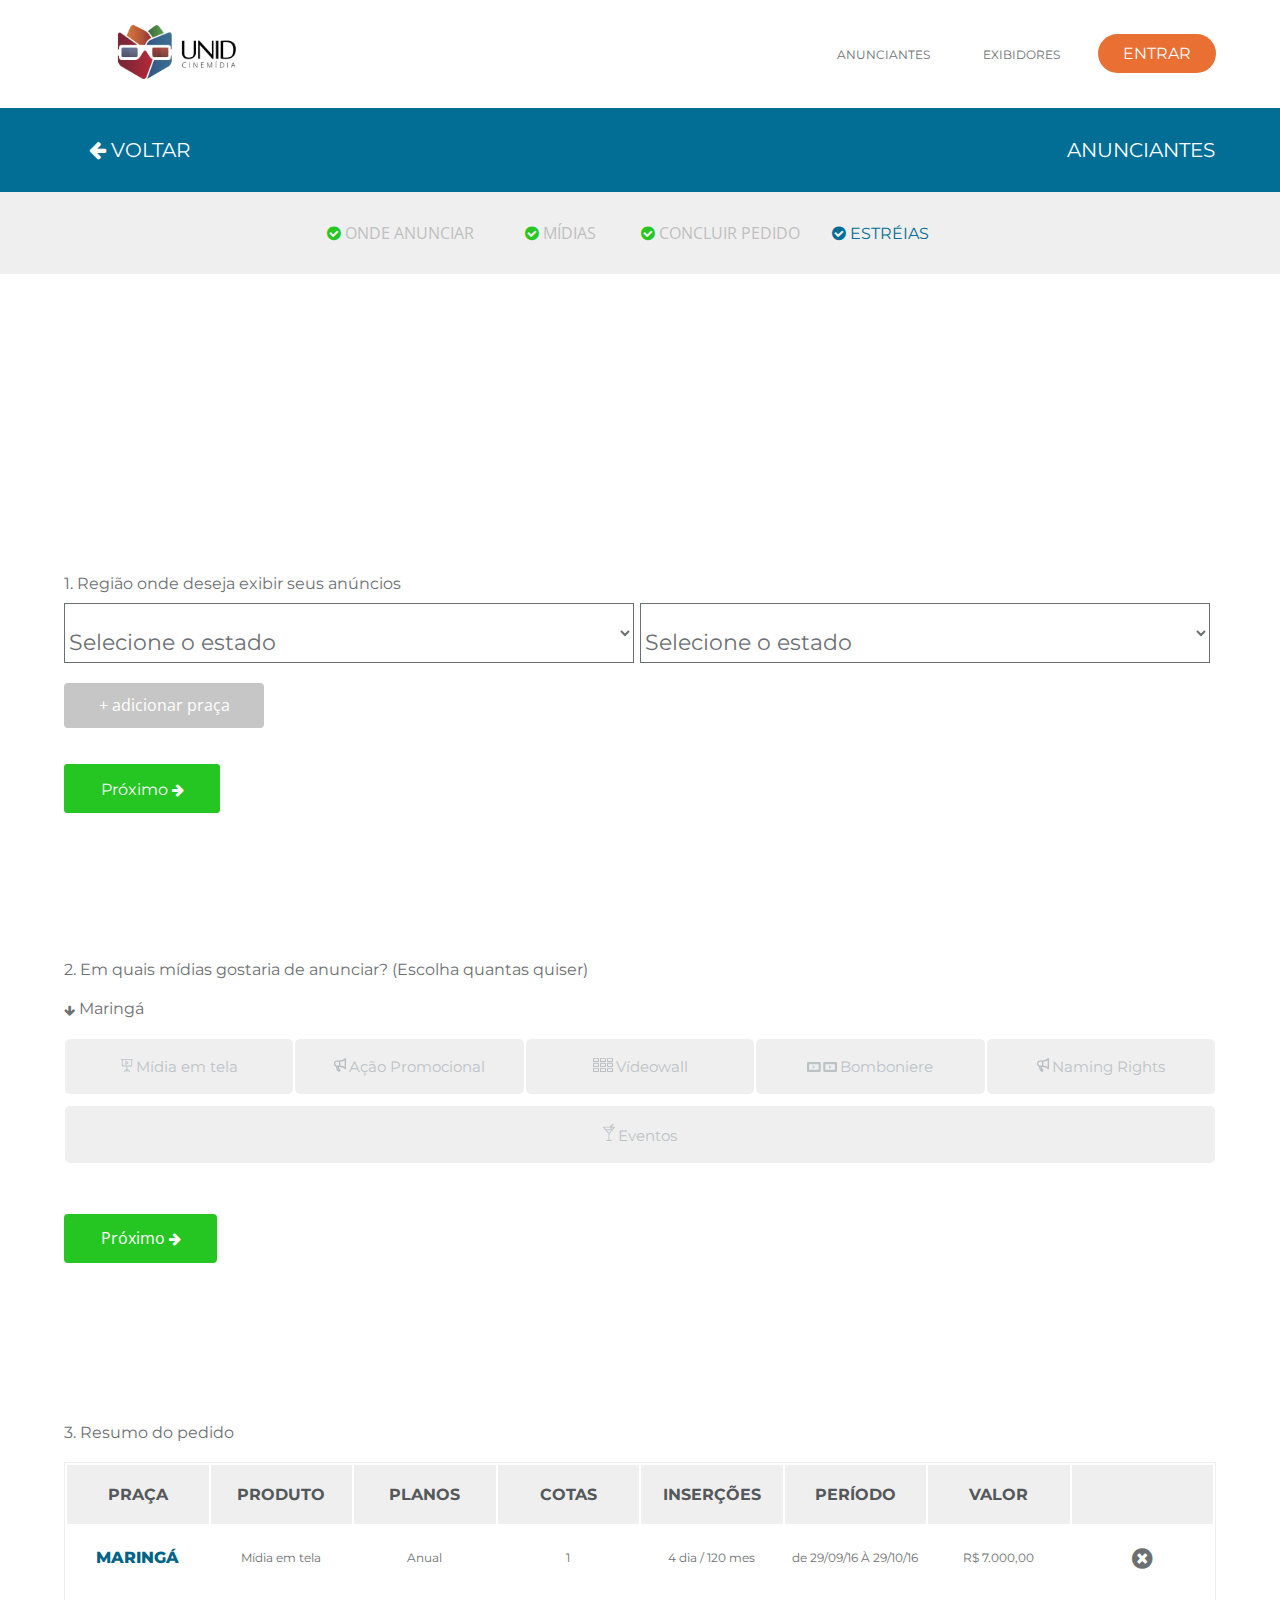
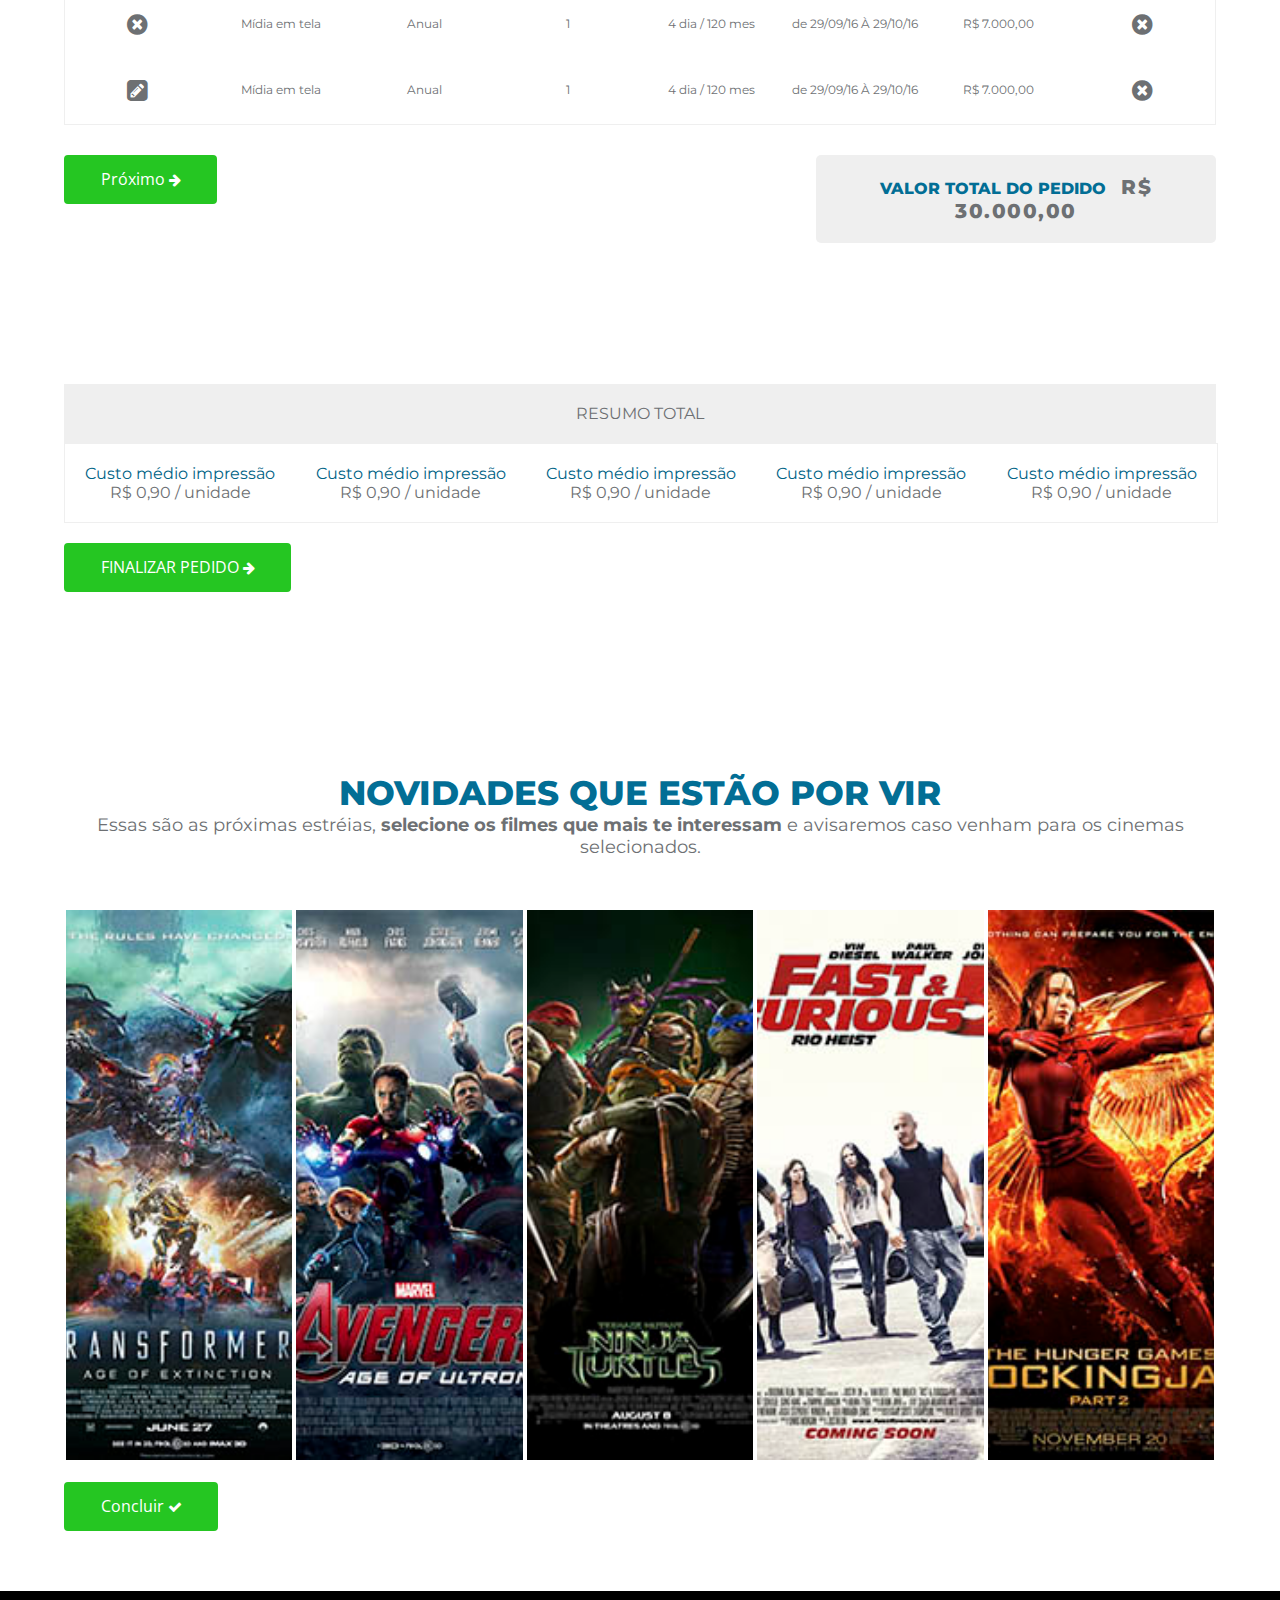
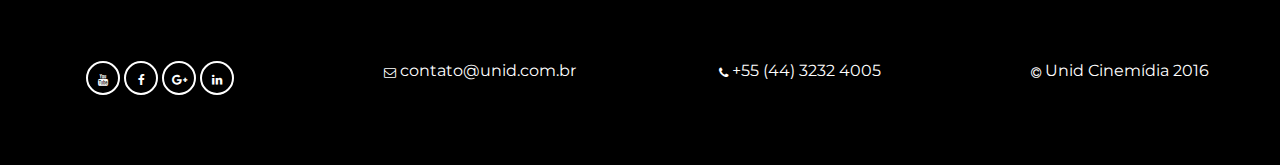
==== commit d3772204: "modal de filmes completo finalemnte obrigado senhor" ====
--- a/compras/index.html
+++ b/compras/index.html
@@ -124,9 +124,15 @@
         </div>
         <div class="area-midias">
           <div class="midias" style="order:1">
-            <button class="accordion">
-              <img src="../images/svg/midia.svg" class="cor-preta" style="width:12px"> Mídia em tela
-            </button>
+
+            
+              <button class="accordion">
+                <div class="box-tooltips" data-title="Lorem ipsum dolor sit amet, consectetur adipisicing elit, sed do eiusmod tempor incididunt ut labore et dolore .">
+                <img src="../images/svg/midia.svg" class="cor-preta" style="width:12px"> <span class="cor-b">Mídia em tela</span>
+                </div>
+              </button>
+            
+
             <div class="panel">
               <div class="insercoes">
                 <p>Inserções 4 / 120 mÊS</p>
@@ -136,10 +142,10 @@
                   Período
                 </div>
                 <div class="data-periodo">
-                  <input type="date" name="data-inicio" class="data-inicio" placeholder="Início">
-                </div>
-                <div class="data-periodo">
-                  <input type="date" name="data-final" class="data-final" placeholder="Final">
+                  <input type="date" name="data-inicio" class="data-inicio" value="2016-11-16" placeholder="Início">
+                </div>
+                <div class="data-periodo">
+                  <input type="date" name="data-final" class="data-final" value="2017-11-16" placeholder="Final">
                 </div>
               </div>
               <div class="cotas">
@@ -153,13 +159,15 @@
                 </div>
               </div>
               <button class="plano">Plano Atual: ANUAL</button>
-              <button class="alterarplano">Alterar plano</button>
+              <button class="alterarplano"><img src="../images/svg/alterar.svg" class="cor-preta" style="width:10px"> Alterar plano</button>
             </div>
           </div>
           <div class="midias" style="order:1">
             <button class="accordion">
-              <img src="../images/svg/acao.svg" class="cor-preta" style="width:12px"> Ação Promocional
-            </button>
+                <div class="box-tooltips" data-title="Lorem ipsum dolor sit amet, consectetur adipisicing elit, sed do eiusmod tempor incididunt ut labore et dolore .">
+                <img src="../images/svg/acao.svg" class="cor-preta" style="width:12px"> <span class="cor-b">Ação Promocional</span>
+                </div>
+              </button>
             <div class="panel">
               <div class="insercoes">
                 <p>Inserções 4 / 120 mÊS</p>
@@ -169,10 +177,10 @@
                   Período
                 </div>
                 <div class="data-periodo">
-                  <input type="date" name="data-inicio" class="data-inicio">
-                </div>
-                <div class="data-periodo">
-                  <input type="date" name="data-final" class="data-final">
+                  <input type="date" name="data-inicio" class="data-inicio" value="2016-11-16" placeholder="Início">
+                </div>
+                <div class="data-periodo">
+                  <input type="date" name="data-final" class="data-final" value="2017-11-16" placeholder="Final">
                 </div>
               </div>
               <div class="cotas">
@@ -186,13 +194,15 @@
                 </div>
               </div>
                 <button class="plano">Plano Atual: ANUAL</button>
-                <button class="alterarplano">Alterar plano</button>
+                <button class="alterarplano"><img src="../images/svg/alterar.svg" class="cor-preta" style="width:10px"> Alterar plano</button>
             </div>
           </div>
           <div class="midias" style="order:1">
             <button class="accordion">
-              <img src="../images/svg/videowall.svg" class="cor-preta" style="width:18px"> Videowall
-            </button>
+                <div class="box-tooltips" data-title="Lorem ipsum dolor sit amet, consectetur adipisicing elit, sed do eiusmod tempor incididunt ut labore et dolore .">
+                <img src="../images/svg/videowall.svg" class="cor-preta" style="width:20px"> <span class="cor-b">Vídeowall</span>
+                </div>
+              </button>
             <div class="panel">
               <div class="insercoes">
                 <p>Inserções 4 / 120 mÊS</p>
@@ -202,10 +212,10 @@
                   Período
                 </div>
                 <div class="data-periodo">
-                  <input type="date" name="data-inicio" class="data-inicio">
-                </div>
-                <div class="data-periodo">
-                  <input type="date" name="data-final" class="data-final">
+                  <input type="date" name="data-inicio" class="data-inicio" value="2016-11-16" placeholder="Início">
+                </div>
+                <div class="data-periodo">
+                  <input type="date" name="data-final" class="data-final" value="2017-11-16" placeholder="Final">
                 </div>
               </div>
               <div class="cotas">
@@ -219,13 +229,15 @@
                 </div>
               </div>
               <button class="plano">Plano Atual: ANUAL</button>
-              <button class="alterarplano">Alterar plano</button>
+              <button class="alterarplano"><img src="../images/svg/alterar.svg" class="cor-preta" style="width:10px"> Alterar plano</button>
             </div>
           </div>
           <div class="midias" style="order:1">
             <button class="accordion">
-              <img src="../images/svg/bomboniere.svg" class="cor-preta" style="width:30px"> Bomboniere
-            </button>
+                <div class="box-tooltips" data-title="Lorem ipsum dolor sit amet, consectetur adipisicing elit, sed do eiusmod tempor incididunt ut labore et dolore .">
+                <img src="../images/svg/bomboniere.svg" class="cor-preta" style="width:30px"> <span class="cor-b">Bomboniere</span>
+                </div>
+              </button>
             <div class="panel">
               <div class="insercoes">
                 <p>Inserções 4 / 120 mÊS</p>
@@ -235,10 +247,10 @@
                   Período
                 </div>
                 <div class="data-periodo">
-                  <input type="date" name="data-inicio" class="data-inicio" placeholder="haha">
-                </div>
-                <div class="data-periodo">
-                  <input type="date" name="data-final" class="data-final">
+                  <input type="date" name="data-inicio" class="data-inicio" value="2016-11-16" placeholder="Início">
+                </div>
+                <div class="data-periodo">
+                  <input type="date" name="data-final" class="data-final" value="2017-11-16" placeholder="Final">
                 </div>
               </div>
               <div class="cotas">
@@ -252,13 +264,15 @@
                 </div>
               </div>
               <button class="plano">Plano Atual: ANUAL</button>
-              <button class="alterarplano">Alterar plano</button>
+              <button class="alterarplano"><img src="../images/svg/alterar.svg" class="cor-preta" style="width:10px"> Alterar plano</button>
             </div>
           </div>
           <div class="midias" style="order:1">
             <button class="accordion">
-              <img src="../images/svg/naming.svg" class="cor-preta" style="width:10px"> Naming Rights
-            </button>
+                <div class="box-tooltips" data-title="Lorem ipsum dolor sit amet, consectetur adipisicing elit, sed do eiusmod tempor incididunt ut labore et dolore .">
+                <img src="../images/svg/acao.svg" class="cor-preta" style="width:12px"> <span class="cor-b">Naming Rights</span>
+                </div>
+              </button>
             <div class="panel">
               <div class="insercoes">
                 <p>Inserções 4 / 120 mÊS</p>
@@ -268,10 +282,10 @@
                   Período
                 </div>
                 <div class="data-periodo">
-                  <input type="date" name="data-inicio" class="data-inicio">
-                </div>
-                <div class="data-periodo">
-                  <input type="date" name="data-final" class="data-final">
+                  <input type="date" name="data-inicio" class="data-inicio" value="2016-11-16" placeholder="Início">
+                </div>
+                <div class="data-periodo">
+                  <input type="date" name="data-final" class="data-final" value="2017-11-16" placeholder="Final">
                 </div>
               </div>
               <div class="cotas">
@@ -285,13 +299,15 @@
                 </div>
               </div>
               <button class="plano">Plano Atual: ANUAL</button>
-              <button class="alterarplano">Alterar plano</button>
+              <button class="alterarplano"><img src="../images/svg/alterar.svg" class="cor-preta" style="width:10px"> Alterar plano</button>
             </div>
           </div>
           <div class="midias" style="order:1">
             <button class="accordion">
-              <img src="../images/svg/eventos.svg" class="cor-preta" style="width:10px"> Eventos
-            </button>
+                <div class="box-tooltips" data-title="Lorem ipsum dolor sit amet, consectetur adipisicing elit, sed do eiusmod tempor incididunt ut labore et dolore .">
+                <img src="../images/svg/eventos.svg" class="cor-preta" style="width:12px"> <span class="cor-b">Eventos</span>
+                </div>
+              </button>
             <div class="panel">
               <div class="insercoes">
                 <p>Inserções 4 / 120 mÊS</p>
@@ -301,10 +317,10 @@
                   Período
                 </div>
                 <div class="data-periodo">
-                  <input type="date" name="data-inicio" class="data-inicio">
-                </div>
-                <div class="data-periodo">
-                  <input type="date" name="data-final" class="data-final">
+                  <input type="date" name="data-inicio" class="data-inicio" value="2016-11-16" placeholder="Início">
+                </div>
+                <div class="data-periodo">
+                  <input type="date" name="data-final" class="data-final" value="2017-11-16" placeholder="Final">
                 </div>
               </div>
               <div class="cotas">
@@ -318,7 +334,7 @@
                 </div>
               </div>
               <button class="plano">Plano Atual: ANUAL</button>
-              <button class="alterarplano">Alterar plano</button>
+              <button class="alterarplano"><img src="../images/svg/alterar.svg" class="cor-preta" style="width:10px"> Alterar plano</button>
             </div>
           </div>
         </div>
@@ -451,251 +467,150 @@
       <div class="oque-text2 cor-azul">NOVIDADES QUE ESTÃO POR VIR</div>
       <div class="oque-text1">Essas são as próximas estréias, <strong class="cor-preta">selecione os filmes que mais te interessam</strong> e avisaremos caso venham para os cinemas selecionados.</div>
       <div class="esp"></div>
-        <!--<div class="filmes">
-          <div class="film">
-            <div class="filme-cartaz f1">
-              <div class="info-filme">
-                <div class="info-film">
-                  <div class="in filme-titulo">
-                    X-MEN Apocalipse
-                  </div>
-                  <div class="in filme-botao">
-                    <button class="btn-escolher-filme" >ESCOLHER</button>
-                  </div>
-                  <div class="in filme-detalhes" onclick="showhide()">
-                    DETALHES<br><i class="fa fa-chevron-down cp" style="font-size:14px;" aria-hidden="true"></i>
-                  </div>
-                </div>
-              </div>
-            </div>
-          </div>
-          <div class="film" style="">
-            <div class="filme-cartaz f1">
-              <div class="info-filme">
-                <div class="info-film">
-                  <div class="in filme-titulo">
-                    X-MEN Apocalipse
-                  </div>
-                  <div class="in filme-botao">
-                    <button class="btn-escolher-filme">ESCOLHER</button>
-                  </div>
-                  <div class="in filme-detalhes" onclick="showhide()">
-                    DETALHES<br><i class="fa fa-chevron-down cp" style="font-size:14px;" aria-hidden="true"></i>
-                  </div>
-                </div>
-              </div>
-            </div>
-          </div>
-          <div class="film" style="">
-            <div class="filme-cartaz f1">
-              <div class="info-filme">
-                <div class="info-film">
-                  <div class="in filme-titulo">
-                    X-MEN Apocalipse
-                  </div>
-                  <div class="in filme-botao">
-                    <button class="btn-escolher-filme">ESCOLHER</button>
-                  </div>
-                  <div class="in filme-detalhes" onclick="showhide()">
-                    DETALHES<br><i class="fa fa-chevron-down cp" style="font-size:14px;" aria-hidden="true"></i>
-                  </div>
-                </div>
-              </div>
-            </div>
-          </div>
-          <div class="film" style="">
-            <div class="filme-cartaz f1">
-              <div class="info-filme">
-                <div class="info-film">
-                  <div class="in filme-titulo">
-                    X-MEN Apocalipse
-                  </div>
-                  <div class="in filme-botao">
-                    <button class="btn-escolher-filme">ESCOLHER</button>
-                  </div>
-                  <div class="in filme-detalhes" onclick="showhide()">
-                    DETALHES<br><i class="fa fa-chevron-down cp" style="font-size:14px;" aria-hidden="true"></i>
-                  </div>
-                </div>
-              </div>
-            </div>
-          </div>
-          <div class="film" style="">
-            <div class="filme-cartaz f1">
-              <div class="info-filme">
-                <div class="info-film">
-                  <div class="in filme-titulo">
-                    X-MEN Apocalipse
-                  </div>
-                  <div class="in filme-botao">
-                    <button class="btn-escolher-filme">ESCOLHER</button>
-                  </div>
-                  <div class="in filme-detalhes" onclick="showhide()">
-                    DETALHES<br><i class="fa fa-chevron-down cp" style="font-size:14px;" aria-hidden="true"></i>
-                  </div>
-                </div>
-              </div>
-            </div>
-          </div>
-          <div class="film" style="">
-            <div class="filme-cartaz f1">
-              <div class="info-filme">
-                <div class="info-film">
-                  <div class="in filme-titulo">
-                    X-MEN Apocalipse
-                  </div>
-                  <div class="in filme-botao">
-                    <button class="btn-escolher-filme" id="bnt1" onclick="toggleColor()">ESCOLHERa</button>
-                  </div>
-                  <div class="in filme-detalhes" onclick="showhide()">
-                    DETALHES<br><i class="fa fa-chevron-down cp" style="font-size:14px;" aria-hidden="true"></i>
-                  </div>
-                </div>
-              </div>
-            </div>
-          </div>
-          <div class="abre infoff" id="infoff">
-            <div class="abre-info">
-              <div class="abre-i">
-                <div class="resumo">
-                  <h2>Transformers:Age of Extinction</h2>
-                  <br>
-                  <p>
-                    <span><strong>Estréia:</strong> 13/10</span> <span><strong>GÊnero(s):</strong> Ação, Suspense</span> <span><strong>Classificação:</strong> 14</span>
-                  </p>
-                  <br>
-                  <p>Lorem Ipsum is simply dummy text of the printing and typesetting industry. Lorem Ipsum has been the industry's standard dummy text ever since the 1500s, when an unknown printer took a galley of type and scrambled</p>
-                  <p>
-                    <br><br><br>
-                    <button class="at">
-                    <i class="fa fa-check cp" style="font-size:14px;" aria-hidden="true"></i> Assistir trailer
-                    </button>
-                    Redes Sociais:
-                  </p>
-                </div>
-              </div>
-              <div class="abre-close">
-                <button class="btn-es-film" id="btn1" onclick="toggleColor()">ESCOLHER</button> <button class="btn-fechar-film" onclick="showhide()">X</button>
-                <br><br>
-              </div>
-            </div>
-          </div>
-        </div>-->
+
 
 
         <!--TESTE-->
-        <div class="worko-tabs">
-
-          <input class="state" type="radio" title="tab-one" name="tabs-state" id="tab-one" checked/>
-          <input class="state" type="radio" title="tab-two" name="tabs-state" id="tab-two" />
-          <input class="state" type="radio" title="tab-three" name="tabs-state" id="tab-three" />
-          <input class="state" type="radio" title="tab-four" name="tabs-state" id="tab-four" />
-          <input class="state" type="radio" title="tab-five" name="tabs-state" id="tab-five" />
-
-
-
-
-          <div class="tabs flex-tabs">
-
-            <label for="tab-one" id="tab-one-label" class="tab">
-              <div class="filme-cartaz f1">
-                <div class="info-filme">
-                  <div class="info-film">
-                    <div class="in filme-titulo">
-                      Xx-MEN Apocalipse
-                    </div>
-                    <div class="in filme-botao">
-                      <button class="btn-escolher-filme" >ESCOLHER</button>
-                    </div>
-                    <div class="in filme-detalhes" onclick="showhide()">
-                      DETALHES<br><i class="fa fa-chevron-down cp" style="font-size:14px;" aria-hidden="true"></i>
+        <form>
+          <div class="worko-tabs">
+
+            <input class="state" type="radio" title="tab-one" name="tabs-state" id="tab-one"/>
+            <input class="state" type="radio" title="tab-two" name="tabs-state" id="tab-two" />
+            <input class="state" type="radio" title="tab-three" name="tabs-state" id="tab-three" />
+            <input class="state" type="radio" title="tab-four" name="tabs-state" id="tab-four" />
+            <input class="state" type="radio" title="tab-five" name="tabs-state" id="tab-five" />
+
+
+
+
+            <div class="tabs flex-tabs">
+
+              <label for="tab-one" id="tab-one-label" class="tab">
+                <div class="filme-cartaz f1">
+                  <div class="info-filme">
+                    <div class="info-film">
+                      <div class="in filme-titulo">
+                        Transformers
+                      </div>
+                      <div class="in filme-botao">
+                        <button class="btn-escolher-filme" >ESCOLHER</button>
+                      </div>
+                      <div class="in filme-detalhes" id="abree">
+                        DETALHES<br><i class="fa fa-chevron-down cp" style="font-size:14px;" aria-hidden="true"></i>
+                      </div>
                     </div>
                   </div>
                 </div>
-              </div>
-            </label>
-
-            <label for="tab-two" id="tab-two-label" class="tab">
-              <div class="filme-cartaz f1">
-                <div class="info-filme">
-                  <div class="info-film">
-                    <div class="in filme-titulo">
-                      X-MEN Apocalipse
-                    </div>
-                    <div class="in filme-botao">
-                      <button class="btn-escolher-filme" >ESCOLHER</button>
-                    </div>
-                    <div class="in filme-detalhes" onclick="showhide()">
-                      DETALHES<br><i class="fa fa-chevron-down cp" style="font-size:14px;" aria-hidden="true"></i>
+              </label>
+
+              <label for="tab-two" id="tab-two-label" class="tab">
+                <div class="filme-cartaz f2">
+                  <div class="info-filme">
+                    <div class="info-film">
+                      <div class="in filme-titulo">
+                        Avengers
+                      </div>
+                      <div class="in filme-botao">
+                        <button class="btn-escolher-filme" >ESCOLHER</button>
+                      </div>
+                      <div class="in filme-detalhes" id="abreee">
+                        DETALHES<br><i class="fa fa-chevron-down cp" style="font-size:14px;" aria-hidden="true"></i>
+                      </div>
                     </div>
                   </div>
                 </div>
-              </div>
-            </label>
-
-            <label for="tab-three" id="tab-three-label" class="tab">
-              <div class="filme-cartaz f1">
-                <div class="info-filme">
-                  <div class="info-film">
-                    <div class="in filme-titulo">
-                      X-MEN Apocalipse
-                    </div>
-                    <div class="in filme-botao">
-                      <button class="btn-escolher-filme" >ESCOLHER</button>
-                    </div>
-                    <div class="in filme-detalhes" onclick="showhide()">
-                      DETALHES<br><i class="fa fa-chevron-down cp" style="font-size:14px;" aria-hidden="true"></i>
+              </label>
+
+              <label for="tab-three" id="tab-three-label" class="tab">
+                <div class="filme-cartaz f3">
+                  <div class="info-filme">
+                    <div class="info-film">
+                      <div class="in filme-titulo">
+                        Ninja Turtles
+                      </div>
+                      <div class="in filme-botao">
+                        <button class="btn-escolher-filme" >ESCOLHER</button>
+                      </div>
+                      <div class="in filme-detalhes" onclick="showhide()">
+                        DETALHES<br><i class="fa fa-chevron-down cp" style="font-size:14px;" aria-hidden="true"></i>
+                      </div>
                     </div>
                   </div>
                 </div>
-              </div>
-            </label>
-
-            <label for="tab-four" id="tab-four-label" class="tab">
-              <div class="filme-cartaz f1">
-                <div class="info-filme">
-                  <div class="info-film">
-                    <div class="in filme-titulo">
-                      X-MEN Apocalipse
-                    </div>
-                    <div class="in filme-botao">
-                      <button class="btn-escolher-filme" >ESCOLHER</button>
-                    </div>
-                    <div class="in filme-detalhes" onclick="">
-                      DETALHES<br><i class="fa fa-chevron-down cp" style="font-size:14px;" aria-hidden="true"></i>  
+              </label>
+
+              <label for="tab-four" id="tab-four-label" class="tab">
+                <div class="filme-cartaz f4">
+                  <div class="info-filme">
+                    <div class="info-film">
+                      <div class="in filme-titulo">
+                        Fast & Furious 5
+                      </div>
+                      <div class="in filme-botao">
+                        <button class="btn-escolher-filme" >ESCOLHER</button>
+                      </div>
+                      <div class="in filme-detalhes" onclick="">
+                        DETALHES<br><i class="fa fa-chevron-down cp" style="font-size:14px;" aria-hidden="true"></i>  
+                      </div>
                     </div>
                   </div>
                 </div>
-              </div>
-            </label>
-
-            <label for="tab-five" id="tab-five-label" class="tab">
-              <div class="filme-cartaz f1">
-                <div class="info-filme">
-                  <div class="info-film">
-                    <div class="in filme-titulo">
-                      X-MEN Apocalipse
-                    </div>
-                    <div class="in filme-botao">
-                      <button class="btn-escolher-filme" >ESCOLHER</button>
-                    </div>
-                    <div class="in filme-detalhes" onclick="">
-                      DETALHES<br><i class="fa fa-chevron-down cp" style="font-size:14px;" aria-hidden="true"></i>
+              </label>
+
+              <label for="tab-five" id="tab-five-label" class="tab">
+                <div class="filme-cartaz f5">
+                  <div class="info-filme">
+                    <div class="info-film">
+                      <div class="in filme-titulo">
+                        The Hunger Games  
+                      </div>
+                      <div class="in filme-botao">
+                        <button class="btn-escolher-filme" >ESCOLHER</button>
+                      </div>
+                      <div class="in filme-detalhes" onclick="">
+                        DETALHES<br><i class="fa fa-chevron-down cp" style="font-size:14px;" aria-hidden="true"></i>
+                      </div>
                     </div>
                   </div>
                 </div>
-              </div>
-            </label>
-
-
-
-
-
-            <div id="tab-one-panel" class="panel">
-              <div class="abre-info">
+              </label>
+
+
+
+
+
+              <div id="tab-one-panel" class="panel">
+                <div class="abre-info">
+                  <div class="abre-i">
+                    <div class="resumo">
+                      <h2>Transformers:Age of Extinction</h2>
+                      <br>
+                      <p>
+                        <span><strong>Estréia:</strong> 13/10</span> <span><strong>GÊnero(s):</strong> Ação, Suspense</span> <span><strong>Classificação:</strong> 14</span>
+                      </p>
+                      <br>
+                      <p>Lorem Ipsum is simply dummy text of the printing and typesetting industry. Lorem Ipsum has been the industry's standard dummy text ever since the 1500s, when an unknown printer took a galley of type and scrambled</p>
+                      <p>
+                        <br><br><br>
+                        <button class="at">
+                          <i class="fa fa-check cp" style="font-size:14px;" aria-hidden="true"></i> Assistir trailer
+                        </button>
+                        Redes Sociais:
+                      </p>
+                    </div>
+                  </div>
+                  <div class="abre-close">
+                    <button class="btn-es-film" id="btn1" onclick="toggleColor()">ESCOLHER</button> <button type="reset" class="btn-fechar-film">X</button>
+                    <br><br>
+                  </div>
+                </div>
+              </div>
+
+              <div id="tab-two-panel" class="panel">
+               <div class="abre-info">
                 <div class="abre-i">
                   <div class="resumo">
-                    <h2>Transformers:Age of Extinction</h2>
+                    <h2>Avengers</h2>
                     <br>
                     <p>
                       <span><strong>Estréia:</strong> 13/10</span> <span><strong>GÊnero(s):</strong> Ação, Suspense</span> <span><strong>Classificação:</strong> 14</span>
@@ -712,17 +627,18 @@
                   </div>
                 </div>
                 <div class="abre-close">
-                  <button class="btn-es-film" id="btn1" onclick="toggleColor()">ESCOLHER</button> <button class="btn-fechar-film" onclick="showhide()">X</button>
+                  <button class="btn-es-film" id="btn1" onclick="toggleColor()">ESCOLHER</button>
+                  <button type="reset" class="btn-fechar-film">X</button>
                   <br><br>
                 </div>
               </div>
             </div>
 
-            <div id="tab-two-panel" class="panel">
+            <div id="tab-three-panel" class="panel">
              <div class="abre-info">
               <div class="abre-i">
                 <div class="resumo">
-                  <h2>Transformers:Age of Extinction2</h2>
+                  <h2>Ninja Turtles</h2>
                   <br>
                   <p>
                     <span><strong>Estréia:</strong> 13/10</span> <span><strong>GÊnero(s):</strong> Ação, Suspense</span> <span><strong>Classificação:</strong> 14</span>
@@ -739,44 +655,19 @@
                 </div>
               </div>
               <div class="abre-close">
-                <button class="btn-es-film" id="btn1" onclick="toggleColor()">ESCOLHER</button> <button class="btn-fechar-film" onclick="showhide()">X</button>
+                <button class="btn-es-film" id="btn1" onclick="toggleColor()">ESCOLHER</button> 
+                <button type="reset" class="btn-fechar-film">X</button>
                 <br><br>
               </div>
             </div>
           </div>
-
-          <div id="tab-three-panel" class="panel">
-           <div class="abre-info">
-            <div class="abre-i">
-              <div class="resumo">
-                <h2>Transformers:Age of Extinction3</h2>
-                <br>
-                <p>
-                  <span><strong>Estréia:</strong> 13/10</span> <span><strong>GÊnero(s):</strong> Ação, Suspense</span> <span><strong>Classificação:</strong> 14</span>
-                </p>
-                <br>
-                <p>Lorem Ipsum is simply dummy text of the printing and typesetting industry. Lorem Ipsum has been the industry's standard dummy text ever since the 1500s, when an unknown printer took a galley of type and scrambled</p>
-                <p>
-                  <br><br><br>
-                  <button class="at">
-                    <i class="fa fa-check cp" style="font-size:14px;" aria-hidden="true"></i> Assistir trailer
-                  </button>
-                  Redes Sociais:
-                </p>
-              </div>
-            </div>
-            <div class="abre-close">
-              <button class="btn-es-film" id="btn1" onclick="toggleColor()">ESCOLHER</button> <button class="btn-fechar-film" onclick="showhide()">X</button>
-              <br><br>
-            </div>
-          </div>
-        </div>
+        </form>
 
         <div id="tab-four-panel" class="panel">
          <div class="abre-info">
           <div class="abre-i">
             <div class="resumo">
-              <h2>Transformers:Age of Extinction4</h2>
+              <h2>Fast & Furious 5</h2>
               <br>
               <p>
                 <span><strong>Estréia:</strong> 13/10</span> <span><strong>GÊnero(s):</strong> Ação, Suspense</span> <span><strong>Classificação:</strong> 14</span>
@@ -793,7 +684,8 @@
             </div>
           </div>
           <div class="abre-close">
-            <button class="btn-es-film" id="btn1" onclick="toggleColor()">ESCOLHER</button> <button class="btn-fechar-film" onclick="showhide()">X</button>
+            <button class="btn-es-film" id="btn1" onclick="toggleColor()">ESCOLHER</button>
+            <button type="reset" class="btn-fechar-film">X</button>
             <br><br>
           </div>
         </div>
@@ -803,7 +695,7 @@
        <div class="abre-info">
         <div class="abre-i">
           <div class="resumo">
-            <h2>Transformers:Age of Extinction5</h2>
+            <h2>The Hunger Games</h2>
             <br>
             <p>
               <span><strong>Estréia:</strong> 13/10</span> <span><strong>GÊnero(s):</strong> Ação, Suspense</span> <span><strong>Classificação:</strong> 14</span>
@@ -820,7 +712,7 @@
           </div>
         </div>
         <div class="abre-close">
-          <button class="btn-es-film" id="btn1" onclick="toggleColor()">ESCOLHER</button> <button class="btn-fechar-film" onclick="showhide()">X</button>
+          <button class="btn-es-film" id="btn1" onclick="toggleColor()">ESCOLHER</button> <button <button type="reset" class="btn-fechar-film">X</button>
           <br><br>
         </div>
       </div>
@@ -990,6 +882,7 @@
 </div>
 
 <script>
+
 var acc = document.getElementsByClassName("accordion");
 var i;
 
@@ -1000,21 +893,24 @@
   }
 }
 
-function toggleColor() {
-  document.getElementById("btn1").classList.toggle("blue");
-  document.getElementById("btn1").classList.toggle("escolhido");
-}
-
-function showhide()
-{
- var div = document.getElementById("infoff");
- if (div.style.display !== "none") {
-  div.style.display = "none";
-}
-else {
-  div.style.display = "block";
-}
-}
+
+
+
+
+
+
+
+
+
+
+
+
+
+
+
+
+
+
 </script>
 </body>
 </html>--- a/css/css.css
+++ b/css/css.css
@@ -1093,8 +1093,8 @@
 }
 .fundo-compra {
     width: 100%;
-    padding-top: 50px;
-    padding-bottom: 50px;
+    padding-top: 200px;
+    padding-bottom: 0px;
     display: flex;
     flex-direction: column;
     flex-wrap: nowrap;
@@ -1103,7 +1103,7 @@
 }
 .compra-esp {
     width: 90%;
-    padding-top: 10px;
+    padding-top: 100px;
     padding-bottom: 50px;
     margin: 0 auto;
     margin-bottom: 10px;
@@ -1250,7 +1250,6 @@
     background-color: white;
     transition: 1s;
     color: #6d7073;
-    margin-top: 5px;
     font-family: 'Open Sans', sans-serif!important;
     position: relative;
 
@@ -1285,7 +1284,8 @@
     height: 50px;
     text-align: center;
     font-size: 14px;
-    width: 100%!important;
+    width: 99%!important;
+    min-width: 200px;
     margin-bottom: 10px;
 }
 .data-final {
@@ -1295,7 +1295,8 @@
     height: 50px;
     text-align: center;
     font-size: 14px;
-    width: 100%!important
+    width: 99%!important;
+    min-width: 200px;
 }
 .cotas {
     padding-top: 20px;
@@ -1311,7 +1312,8 @@
     width: 70%;
 }
 .paa {
-    width: 25%!important;
+    width: 27%!important;
+    margin: 0 auto
 }
 .n-cotas {
     font-size: 22px;
@@ -1602,8 +1604,37 @@
 .f1 {
     background: url(../images/filmes/capa1.jpg) 100% !important;
     background-size: cover!important;
-    background-position: center center!important;
+    background-position: center bottom!important;
     transition: 1s;
+    max-width: 400px;
+}
+.f2 {
+    background: url(../images/filmes/capa2.jpg) 100% !important;
+    background-size: cover!important;
+    background-position: center bottom!important;
+    transition: 1s;
+    max-width: 400px;
+}
+.f3 {
+    background: url(../images/filmes/capa3.jpg) 100% !important;
+    background-size: cover!important;
+    background-position: center bottom!important;
+    transition: 1s;
+    max-width: 400px;
+}
+.f4 {
+    background: url(../images/filmes/capa4.jpg) 100% !important;
+    background-size: cover!important;
+    background-position: center bottom!important;
+    transition: 1s;
+    max-width: 400px;
+}
+.f5 {
+    background: url(../images/filmes/capa5.jpg) 100% !important;
+    background-size: cover!important;
+    background-position: center bottom!important;
+    transition: 1s;
+    max-width: 400px;
 }
 .filme-cartaz:hover {
     filter: -ms-blur(50%);
@@ -2159,34 +2190,6 @@
 
 
 
-
-
-
-
-
-
-
-
-
-
-
-
-
-
-
-
-
-
-
-
-
-
-
-
-
-
-
-
 /*filmes*/
 .worko-tabs {
     margin: 0 auto;
@@ -2215,8 +2218,10 @@
   -webkit-flex-grow: 1;
   -ms-flex-positive: 1;
   flex-grow: 1;
-  -webkit-flex-basis:100px
-  flex-basis:100px;
+    width: 100%;
+    min-width: 100px;
+    border:2px solid #fff;
+
 
 }
 .worko-tabs .flex-tabs .panel {
@@ -2229,12 +2234,10 @@
 }
 .worko-tabs .tab {
   display: inline-block;
-
   vertical-align: top;
   background-color: #fff;
   cursor: hand;
   cursor: pointer;
-  border: 1px solid ;
 }
 .worko-tabs .tab:hover {
   background-color: #fff;
@@ -2245,9 +2248,8 @@
 #tab-three:checked ~ .tabs #tab-three-label,
 #tab-four:checked ~ .tabs #tab-four-label,
 #tab-five:checked ~ .tabs #tab-five-label {
-  background-color: #fff;
+  background-color: #000;
   cursor: default;
-  border-color: #69be28;
 }
 
 #tab-one:checked ~ .tabs #tab-one-panel,
@@ -2256,9 +2258,12 @@
 #tab-four:checked ~ .tabs #tab-four-panel,
 #tab-five:checked ~ .tabs #tab-five-panel {
   display: block;
-}
-
-@media (max-width: 600px) {
+  background: #000
+}
+
+
+
+@media (max-width: 780px) {
   .flex-tabs {
     -webkit-box-orient: vertical;
     -webkit-box-direction: normal;
@@ -2266,13 +2271,7 @@
     -ms-flex-direction: column;
     flex-direction: column;
 }
-.flex-tabs .tab {
-    background: #fff;
-    border-bottom: 1px solid #ccc;
-}
-.flex-tabs .tab:last-of-type {
-    border-bottom: none;
-}
+
 .flex-tabs #tab-one-label {
     -webkit-box-ordinal-group: 2;
     -webkit-order: 1;
@@ -2335,25 +2334,7 @@
     order: 10;
 }
 
-#tab-one:checked ~ .tabs #tab-one-label,
-#tab-two:checked ~ .tabs #tab-two-label,
-#tab-three:checked ~ .tabs #tab-three-label,
-#tab-four:checked ~ .tabs #tab-four-label,
-#tab-five:checked ~ .tabs #tab-five-label {
-    border-bottom: none;
-}
-
-#tab-one:checked ~ .tabs #tab-one-panel,
-#tab-two:checked ~ .tabs #tab-two-panel,
-#tab-three:checked ~ .tabs #tab-three-panel,
-#tab-four:checked ~ .tabs #tab-four-panel,
-#tab-five:checked ~ .tabs #tab-five-panel {
-    border-bottom: 1px solid #ccc;
-}
-}
-/*filmes*/
-
-
+}
 
 .esqueci {
     color: #25c622;
@@ -2909,4 +2890,94 @@
   input[type="date"]:focus:before,
   input[type="date"]:valid:before {
     content: "";
-  }+  }
+
+
+   @-webkit-keyframes alpha {
+          0%{
+              opacity: 0;
+          }
+          100%{
+              opacity: 1;
+          }
+      }
+      .box-tooltips{
+          width: 100%;
+          margin: 0 auto;
+          position: relative;
+          text-align: center;
+          font-size: 0.9em;
+      }
+      .box-tooltips:after{
+          display: none;
+      }
+      .box-tooltips:hover:after{
+          display: block;
+          content: attr(data-title);
+          position: absolute;
+          top: -110px;
+          background: #fff;
+          border-radius: 4px;
+          padding-top: 10px;
+          padding-bottom: 10px;
+          width: 100%;
+          font-weight: 300;
+          border:1px solid #6d7073;
+          color: #6d7073;
+          font-size: 1.1em;
+          -webkit-animation: alpha 0.5s ease-out;
+      }
+
+.cor-b {
+    color: #bcc3c6;
+    font-size: 1.2em;
+}
+
+.closeP {
+    display: none!important
+}
+.openP {
+    display: block!important
+}
+
+
+
+
+
+
+
+
+
+
+
+
+
+
+
+
+
+
+
+
+
+
+
+
+
+
+
+
+
+
+
+
+
+
+
+
+
+
+
+
+
+
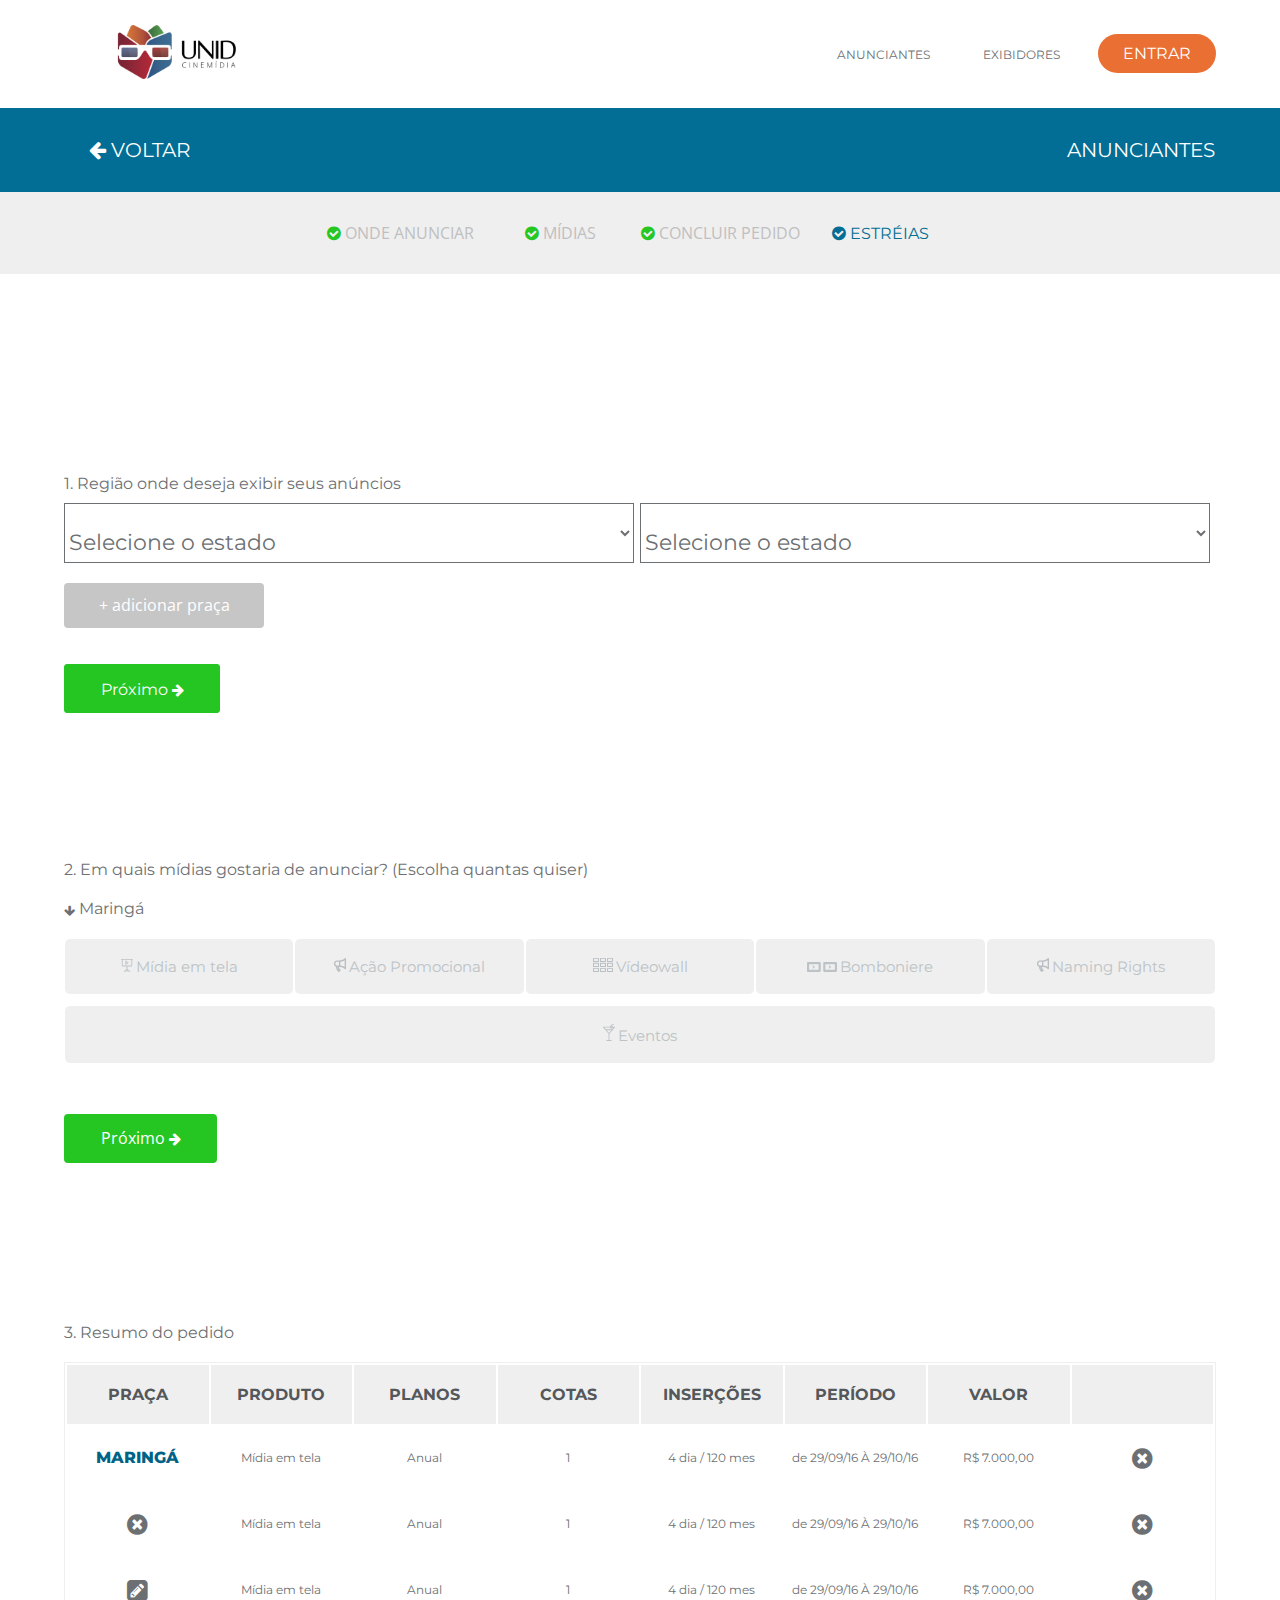
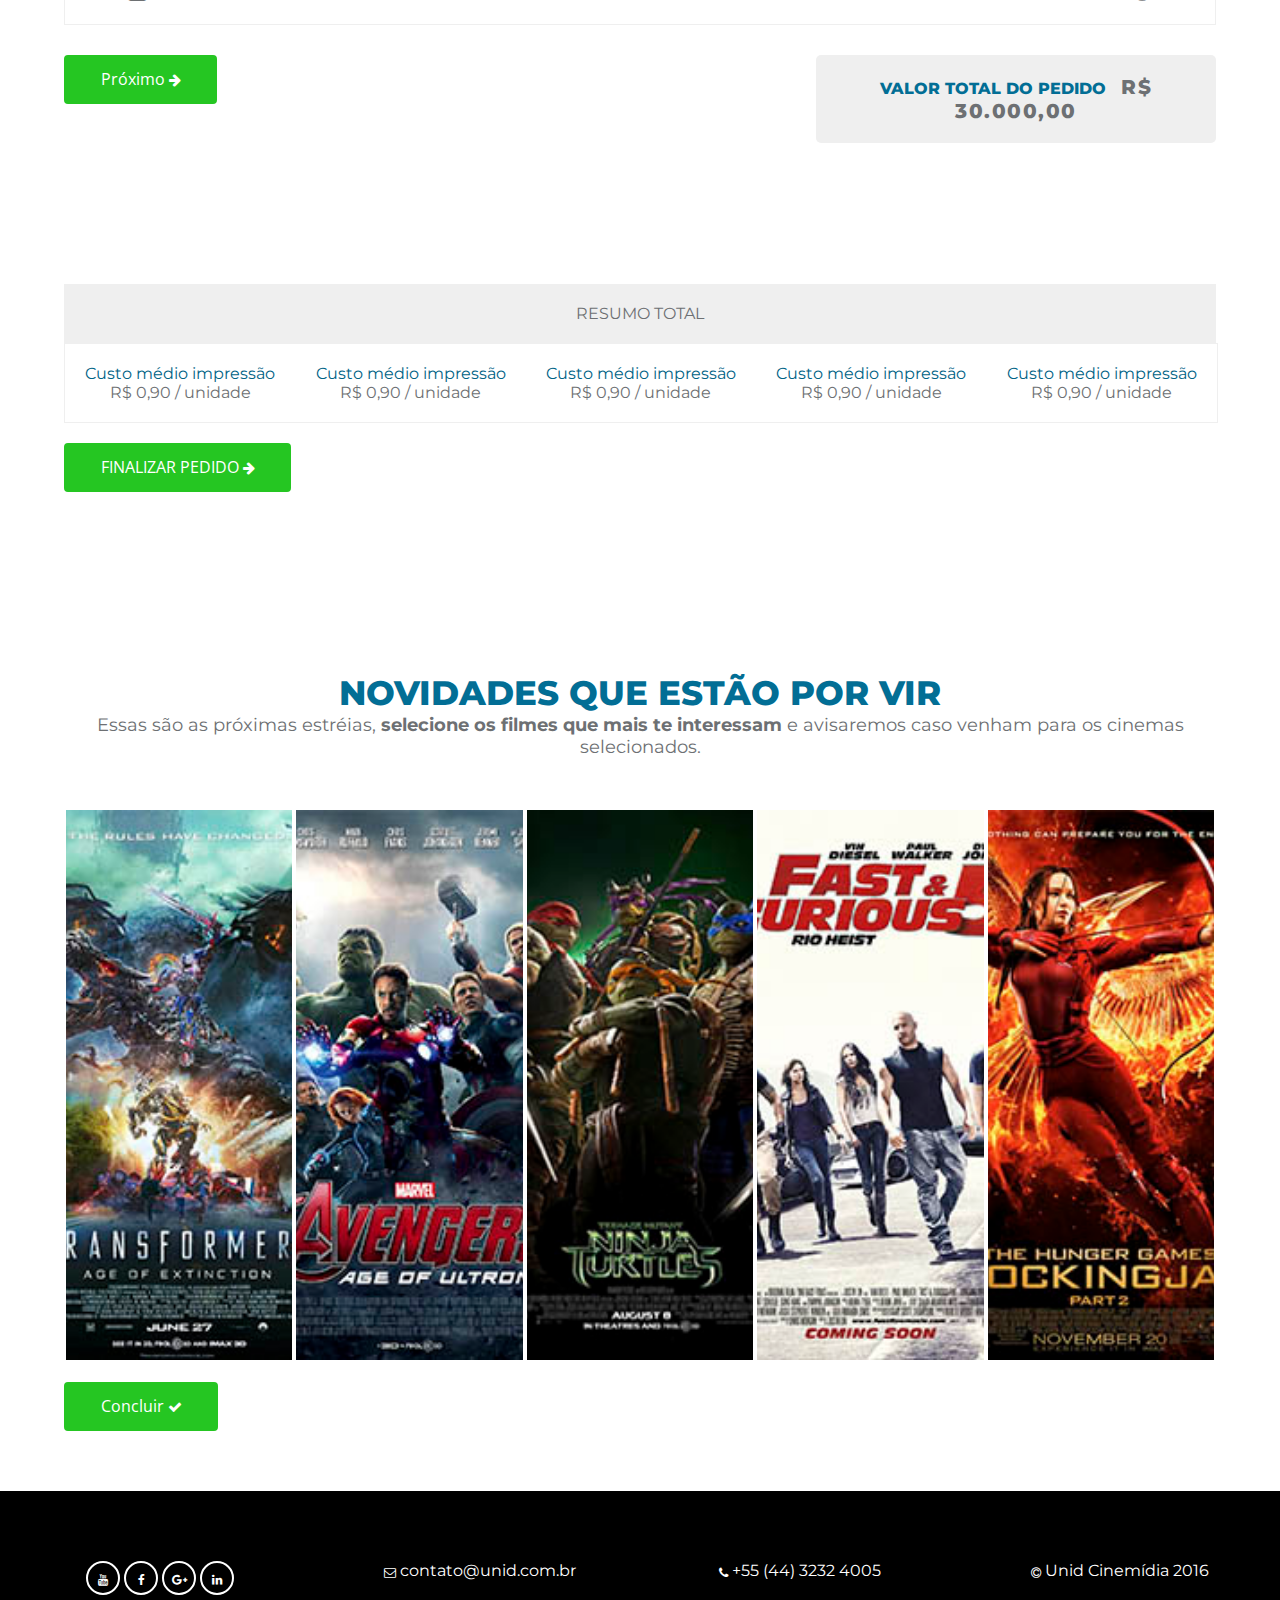
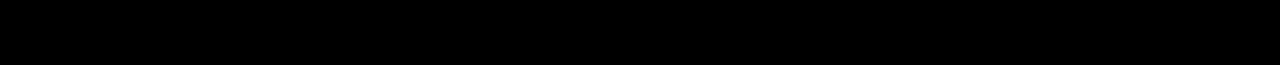
==== commit 17a86aba: "atualizacao capa filmes" ====
--- a/compras/index.html
+++ b/compras/index.html
@@ -11,41 +11,37 @@
 <body>
 
 
-      <div class="novo-menu">
-        <div class="nm-logo">
-          <div class="logo">
-            <a href="index.html"><img src="../images/logo.png" style="width:120px;"></a>
-          </div>
-        </div>
-        <div class="nm-logo fd"></div>
-        <div class="nm-logo nn menuresp">
-         <div class="mnu">
-           <div class="espac">
-            <a href="anunciantes.html">ANUNCIANTES</a>
-          </div>
-          <div class="espac">
-            <a href="exibidores.html">EXIBIDORES</a>
-          </div>
-          <div class="espac esa">
-            <label for="modal-toggle" class="entrar-btn">ENTRAR</label>
-          </div>
-        </div>
-      </div>
-
-      <div class="nm-logo nn menurespp">
-       <div class="fundo-menur">
-        <div class="mnu">
-
-
-          <div class="espac esa">
-            <div class="imamenu">
-
-            </div>
-          </div>
-        </div>
-      </div>
-    </div>
-  </div>
+  <div class="novo-menu">
+    <div class="nm-logo">
+      <div class="logo">
+        <a href="index.html"><img src="../images/logo.png" style="width:120px;"></a>
+      </div>
+    </div>
+    <div class="nm-logo fd"></div>
+    <div class="nm-logo nn menuresp">
+     <div class="mnu">
+       <div class="espac">
+        <a href="anunciantes.html">ANUNCIANTES</a>
+      </div>
+      <div class="espac">
+        <a href="exibidores.html">EXIBIDORES</a>
+      </div>
+      <div class="espac esa">
+        <label for="modal-toggle" class="entrar-btn">ENTRAR</label>
+      </div>
+    </div>
+  </div>
+  <div class="nm-logo nn menurespp">
+   <div class="fundo-menur">
+    <div class="mnu">
+      <div class="espac esa">
+        <div class="imamenu">
+        </div>
+      </div>
+    </div>
+  </div>
+</div>
+</div>
 
 <div class="comprar-barra">
   <div class="barra-fundo">
@@ -111,241 +107,241 @@
     </div>
     <div class="compra-botao">
      <label for="modal-toggleplanos"><a href="javascript:void(0)" class="btn-p"><label for="modal-toggleplanos">Próximo <i class="fa fa-arrow-right cp" style="font-size:14px;" aria-hidden="true"></i></a></label>
-    </div>
-  </div>
-  <div class="compra-esp" >
-    <div class="compra-titulo">
-      2. Em quais mídias gostaria de anunciar? (Escolha quantas quiser)
-    </div>
-    <div class="compra-cont">
-      <div class="compra-cidade">
-        <div class="cidade-titulo">
-          <i class="fa fa-arrow-down fa-lg cor-preta" aria-hidden="true"></i> <span>Maringá</span>
-        </div>
-        <div class="area-midias">
-          <div class="midias" style="order:1">
-
-            
-              <button class="accordion">
-                <div class="box-tooltips" data-title="Lorem ipsum dolor sit amet, consectetur adipisicing elit, sed do eiusmod tempor incididunt ut labore et dolore .">
-                <img src="../images/svg/midia.svg" class="cor-preta" style="width:12px"> <span class="cor-b">Mídia em tela</span>
-                </div>
-              </button>
-            
-
-            <div class="panel">
-              <div class="insercoes">
-                <p>Inserções 4 / 120 mÊS</p>
-              </div>
-              <div class="periodo">
-                <div class="p-titulo">
-                  Período
-                </div>
-                <div class="data-periodo">
-                  <input type="date" name="data-inicio" class="data-inicio" value="2016-11-16" placeholder="Início">
-                </div>
-                <div class="data-periodo">
-                  <input type="date" name="data-final" class="data-final" value="2017-11-16" placeholder="Final">
-                </div>
-              </div>
-              <div class="cotas">
-                <div class="p-cotas paa">
-                  Cotas<br>
-                  <input type="number" name="quantity" min="01" max="05" value="01" class="n-cotas" style="flex-grow:1">
-                </div>
-                <div class="p-cotas">
-                  Valor R$<br>
-                  <input type="text" name="quantity" value="2.300" class="n-cotas cc">
-                </div>
-              </div>
-              <button class="plano">Plano Atual: ANUAL</button>
-              <button class="alterarplano"><img src="../images/svg/alterar.svg" class="cor-preta" style="width:10px"> Alterar plano</button>
-            </div>
-          </div>
-          <div class="midias" style="order:1">
-            <button class="accordion">
-                <div class="box-tooltips" data-title="Lorem ipsum dolor sit amet, consectetur adipisicing elit, sed do eiusmod tempor incididunt ut labore et dolore .">
-                <img src="../images/svg/acao.svg" class="cor-preta" style="width:12px"> <span class="cor-b">Ação Promocional</span>
-                </div>
-              </button>
-            <div class="panel">
-              <div class="insercoes">
-                <p>Inserções 4 / 120 mÊS</p>
-              </div>
-              <div class="periodo">
-                <div class="p-titulo">
-                  Período
-                </div>
-                <div class="data-periodo">
-                  <input type="date" name="data-inicio" class="data-inicio" value="2016-11-16" placeholder="Início">
-                </div>
-                <div class="data-periodo">
-                  <input type="date" name="data-final" class="data-final" value="2017-11-16" placeholder="Final">
-                </div>
-              </div>
-              <div class="cotas">
-                <div class="p-cotas paa">
-                  Cotas<br>
-                  <input type="number" name="quantity" min="01" max="05" value="01" class="n-cotas" style="flex-grow:1">
-                </div>
-                <div class="p-cotas">
-                  Valor R$<br>
-                  <input type="text" name="quantity" value="2.300" class="n-cotas cc">
-                </div>
-              </div>
-                <button class="plano">Plano Atual: ANUAL</button>
-                <button class="alterarplano"><img src="../images/svg/alterar.svg" class="cor-preta" style="width:10px"> Alterar plano</button>
-            </div>
-          </div>
-          <div class="midias" style="order:1">
-            <button class="accordion">
-                <div class="box-tooltips" data-title="Lorem ipsum dolor sit amet, consectetur adipisicing elit, sed do eiusmod tempor incididunt ut labore et dolore .">
-                <img src="../images/svg/videowall.svg" class="cor-preta" style="width:20px"> <span class="cor-b">Vídeowall</span>
-                </div>
-              </button>
-            <div class="panel">
-              <div class="insercoes">
-                <p>Inserções 4 / 120 mÊS</p>
-              </div>
-              <div class="periodo">
-                <div class="p-titulo">
-                  Período
-                </div>
-                <div class="data-periodo">
-                  <input type="date" name="data-inicio" class="data-inicio" value="2016-11-16" placeholder="Início">
-                </div>
-                <div class="data-periodo">
-                  <input type="date" name="data-final" class="data-final" value="2017-11-16" placeholder="Final">
-                </div>
-              </div>
-              <div class="cotas">
-                <div class="p-cotas paa">
-                  Cotas<br>
-                  <input type="number" name="quantity" min="01" max="05" value="01" class="n-cotas" style="flex-grow:1">
-                </div>
-                <div class="p-cotas">
-                  Valor R$<br>
-                  <input type="text" name="quantity" value="2.300" class="n-cotas cc">
-                </div>
-              </div>
-              <button class="plano">Plano Atual: ANUAL</button>
-              <button class="alterarplano"><img src="../images/svg/alterar.svg" class="cor-preta" style="width:10px"> Alterar plano</button>
-            </div>
-          </div>
-          <div class="midias" style="order:1">
-            <button class="accordion">
-                <div class="box-tooltips" data-title="Lorem ipsum dolor sit amet, consectetur adipisicing elit, sed do eiusmod tempor incididunt ut labore et dolore .">
-                <img src="../images/svg/bomboniere.svg" class="cor-preta" style="width:30px"> <span class="cor-b">Bomboniere</span>
-                </div>
-              </button>
-            <div class="panel">
-              <div class="insercoes">
-                <p>Inserções 4 / 120 mÊS</p>
-              </div>
-              <div class="periodo">
-                <div class="p-titulo">
-                  Período
-                </div>
-                <div class="data-periodo">
-                  <input type="date" name="data-inicio" class="data-inicio" value="2016-11-16" placeholder="Início">
-                </div>
-                <div class="data-periodo">
-                  <input type="date" name="data-final" class="data-final" value="2017-11-16" placeholder="Final">
-                </div>
-              </div>
-              <div class="cotas">
-                <div class="p-cotas paa">
-                  Cotas<br>
-                  <input type="number" name="quantity" min="01" max="05" value="01" class="n-cotas" style="flex-grow:1">
-                </div>
-                <div class="p-cotas">
-                  Valor R$<br>
-                  <input type="text" name="quantity" value="2.300" class="n-cotas cc">
-                </div>
-              </div>
-              <button class="plano">Plano Atual: ANUAL</button>
-              <button class="alterarplano"><img src="../images/svg/alterar.svg" class="cor-preta" style="width:10px"> Alterar plano</button>
-            </div>
-          </div>
-          <div class="midias" style="order:1">
-            <button class="accordion">
-                <div class="box-tooltips" data-title="Lorem ipsum dolor sit amet, consectetur adipisicing elit, sed do eiusmod tempor incididunt ut labore et dolore .">
-                <img src="../images/svg/acao.svg" class="cor-preta" style="width:12px"> <span class="cor-b">Naming Rights</span>
-                </div>
-              </button>
-            <div class="panel">
-              <div class="insercoes">
-                <p>Inserções 4 / 120 mÊS</p>
-              </div>
-              <div class="periodo">
-                <div class="p-titulo">
-                  Período
-                </div>
-                <div class="data-periodo">
-                  <input type="date" name="data-inicio" class="data-inicio" value="2016-11-16" placeholder="Início">
-                </div>
-                <div class="data-periodo">
-                  <input type="date" name="data-final" class="data-final" value="2017-11-16" placeholder="Final">
-                </div>
-              </div>
-              <div class="cotas">
-                <div class="p-cotas paa">
-                  Cotas<br>
-                  <input type="number" name="quantity" min="01" max="05" value="01" class="n-cotas" style="flex-grow:1">
-                </div>
-                <div class="p-cotas">
-                  Valor R$<br>
-                  <input type="text" name="quantity" value="2.300" class="n-cotas cc">
-                </div>
-              </div>
-              <button class="plano">Plano Atual: ANUAL</button>
-              <button class="alterarplano"><img src="../images/svg/alterar.svg" class="cor-preta" style="width:10px"> Alterar plano</button>
-            </div>
-          </div>
-          <div class="midias" style="order:1">
-            <button class="accordion">
-                <div class="box-tooltips" data-title="Lorem ipsum dolor sit amet, consectetur adipisicing elit, sed do eiusmod tempor incididunt ut labore et dolore .">
-                <img src="../images/svg/eventos.svg" class="cor-preta" style="width:12px"> <span class="cor-b">Eventos</span>
-                </div>
-              </button>
-            <div class="panel">
-              <div class="insercoes">
-                <p>Inserções 4 / 120 mÊS</p>
-              </div>
-              <div class="periodo">
-                <div class="p-titulo">
-                  Período
-                </div>
-                <div class="data-periodo">
-                  <input type="date" name="data-inicio" class="data-inicio" value="2016-11-16" placeholder="Início">
-                </div>
-                <div class="data-periodo">
-                  <input type="date" name="data-final" class="data-final" value="2017-11-16" placeholder="Final">
-                </div>
-              </div>
-              <div class="cotas">
-                <div class="p-cotas paa">
-                  Cotas<br>
-                  <input type="number" name="quantity" min="01" max="05" value="01" class="n-cotas" style="flex-grow:1">
-                </div>
-                <div class="p-cotas">
-                  Valor R$<br>
-                  <input type="text" name="quantity" value="2.300" class="n-cotas cc">
-                </div>
-              </div>
-              <button class="plano">Plano Atual: ANUAL</button>
-              <button class="alterarplano"><img src="../images/svg/alterar.svg" class="cor-preta" style="width:10px"> Alterar plano</button>
-            </div>
-          </div>
-        </div>
-      </div>
-    </div>
-    
-    
-    <div class="compra-botao">
-      <button>Próximo <i class="fa fa-arrow-right cp" style="font-size:14px;" aria-hidden="true"></i></button>
-    </div>
-  </div>
+   </div>
+ </div>
+ <div class="compra-esp" >
+  <div class="compra-titulo">
+    2. Em quais mídias gostaria de anunciar? (Escolha quantas quiser)
+  </div>
+  <div class="compra-cont">
+    <div class="compra-cidade">
+      <div class="cidade-titulo">
+        <i class="fa fa-arrow-down fa-lg cor-preta" aria-hidden="true"></i> <span>Maringá</span>
+      </div>
+      <div class="area-midias">
+        <div class="midias" style="order:1">
+
+
+          <button class="accordion">
+            <div class="box-tooltips" data-title="Lorem ipsum dolor sit amet, consectetur adipisicing elit, sed do eiusmod tempor incididunt ut labore et dolore .">
+              <img src="../images/svg/midia.svg" class="cor-preta" style="width:12px"> <span class="cor-b">Mídia em tela</span>
+            </div>
+          </button>
+
+
+          <div class="panel">
+            <div class="insercoes">
+              <p>Inserções 4 / 120 mÊS</p>
+            </div>
+            <div class="periodo">
+              <div class="p-titulo">
+                Período
+              </div>
+              <div class="data-periodo">
+                <input type="date" name="data-inicio" class="data-inicio" value="2016-11-16" placeholder="Início">
+              </div>
+              <div class="data-periodo">
+                <input type="date" name="data-final" class="data-final" value="2017-11-16" placeholder="Final">
+              </div>
+            </div>
+            <div class="cotas">
+              <div class="p-cotas paa">
+                Cotas<br>
+                <input type="number" name="quantity" min="01" max="05" value="01" class="n-cotas" style="flex-grow:1">
+              </div>
+              <div class="p-cotas">
+                Valor R$<br>
+                <input type="text" name="quantity" value="2.300" class="n-cotas cc">
+              </div>
+            </div>
+            <button class="plano">Plano Atual: ANUAL</button>
+            <button class="alterarplano"><img src="../images/svg/alterar.svg" class="cor-preta" style="width:10px"> Alterar plano</button>
+          </div>
+        </div>
+        <div class="midias" style="order:1">
+          <button class="accordion">
+            <div class="box-tooltips" data-title="Lorem ipsum dolor sit amet, consectetur adipisicing elit, sed do eiusmod tempor incididunt ut labore et dolore .">
+              <img src="../images/svg/acao.svg" class="cor-preta" style="width:12px"> <span class="cor-b">Ação Promocional</span>
+            </div>
+          </button>
+          <div class="panel">
+            <div class="insercoes">
+              <p>Inserções 4 / 120 mÊS</p>
+            </div>
+            <div class="periodo">
+              <div class="p-titulo">
+                Período
+              </div>
+              <div class="data-periodo">
+                <input type="date" name="data-inicio" class="data-inicio" value="2016-11-16" placeholder="Início">
+              </div>
+              <div class="data-periodo">
+                <input type="date" name="data-final" class="data-final" value="2017-11-16" placeholder="Final">
+              </div>
+            </div>
+            <div class="cotas">
+              <div class="p-cotas paa">
+                Cotas<br>
+                <input type="number" name="quantity" min="01" max="05" value="01" class="n-cotas" style="flex-grow:1">
+              </div>
+              <div class="p-cotas">
+                Valor R$<br>
+                <input type="text" name="quantity" value="2.300" class="n-cotas cc">
+              </div>
+            </div>
+            <button class="plano">Plano Atual: ANUAL</button>
+            <button class="alterarplano"><img src="../images/svg/alterar.svg" class="cor-preta" style="width:10px"> Alterar plano</button>
+          </div>
+        </div>
+        <div class="midias" style="order:1">
+          <button class="accordion">
+            <div class="box-tooltips" data-title="Lorem ipsum dolor sit amet, consectetur adipisicing elit, sed do eiusmod tempor incididunt ut labore et dolore .">
+              <img src="../images/svg/videowall.svg" class="cor-preta" style="width:20px"> <span class="cor-b">Vídeowall</span>
+            </div>
+          </button>
+          <div class="panel">
+            <div class="insercoes">
+              <p>Inserções 4 / 120 mÊS</p>
+            </div>
+            <div class="periodo">
+              <div class="p-titulo">
+                Período
+              </div>
+              <div class="data-periodo">
+                <input type="date" name="data-inicio" class="data-inicio" value="2016-11-16" placeholder="Início">
+              </div>
+              <div class="data-periodo">
+                <input type="date" name="data-final" class="data-final" value="2017-11-16" placeholder="Final">
+              </div>
+            </div>
+            <div class="cotas">
+              <div class="p-cotas paa">
+                Cotas<br>
+                <input type="number" name="quantity" min="01" max="05" value="01" class="n-cotas" style="flex-grow:1">
+              </div>
+              <div class="p-cotas">
+                Valor R$<br>
+                <input type="text" name="quantity" value="2.300" class="n-cotas cc">
+              </div>
+            </div>
+            <button class="plano">Plano Atual: ANUAL</button>
+            <button class="alterarplano"><img src="../images/svg/alterar.svg" class="cor-preta" style="width:10px"> Alterar plano</button>
+          </div>
+        </div>
+        <div class="midias" style="order:1">
+          <button class="accordion">
+            <div class="box-tooltips" data-title="Lorem ipsum dolor sit amet, consectetur adipisicing elit, sed do eiusmod tempor incididunt ut labore et dolore .">
+              <img src="../images/svg/bomboniere.svg" class="cor-preta" style="width:30px"> <span class="cor-b">Bomboniere</span>
+            </div>
+          </button>
+          <div class="panel">
+            <div class="insercoes">
+              <p>Inserções 4 / 120 mÊS</p>
+            </div>
+            <div class="periodo">
+              <div class="p-titulo">
+                Período
+              </div>
+              <div class="data-periodo">
+                <input type="date" name="data-inicio" class="data-inicio" value="2016-11-16" placeholder="Início">
+              </div>
+              <div class="data-periodo">
+                <input type="date" name="data-final" class="data-final" value="2017-11-16" placeholder="Final">
+              </div>
+            </div>
+            <div class="cotas">
+              <div class="p-cotas paa">
+                Cotas<br>
+                <input type="number" name="quantity" min="01" max="05" value="01" class="n-cotas" style="flex-grow:1">
+              </div>
+              <div class="p-cotas">
+                Valor R$<br>
+                <input type="text" name="quantity" value="2.300" class="n-cotas cc">
+              </div>
+            </div>
+            <button class="plano">Plano Atual: ANUAL</button>
+            <button class="alterarplano"><img src="../images/svg/alterar.svg" class="cor-preta" style="width:10px"> Alterar plano</button>
+          </div>
+        </div>
+        <div class="midias" style="order:1">
+          <button class="accordion">
+            <div class="box-tooltips" data-title="Lorem ipsum dolor sit amet, consectetur adipisicing elit, sed do eiusmod tempor incididunt ut labore et dolore .">
+              <img src="../images/svg/acao.svg" class="cor-preta" style="width:12px"> <span class="cor-b">Naming Rights</span>
+            </div>
+          </button>
+          <div class="panel">
+            <div class="insercoes">
+              <p>Inserções 4 / 120 mÊS</p>
+            </div>
+            <div class="periodo">
+              <div class="p-titulo">
+                Período
+              </div>
+              <div class="data-periodo">
+                <input type="date" name="data-inicio" class="data-inicio" value="2016-11-16" placeholder="Início">
+              </div>
+              <div class="data-periodo">
+                <input type="date" name="data-final" class="data-final" value="2017-11-16" placeholder="Final">
+              </div>
+            </div>
+            <div class="cotas">
+              <div class="p-cotas paa">
+                Cotas<br>
+                <input type="number" name="quantity" min="01" max="05" value="01" class="n-cotas" style="flex-grow:1">
+              </div>
+              <div class="p-cotas">
+                Valor R$<br>
+                <input type="text" name="quantity" value="2.300" class="n-cotas cc">
+              </div>
+            </div>
+            <button class="plano">Plano Atual: ANUAL</button>
+            <button class="alterarplano"><img src="../images/svg/alterar.svg" class="cor-preta" style="width:10px"> Alterar plano</button>
+          </div>
+        </div>
+        <div class="midias" style="order:1">
+          <button class="accordion">
+            <div class="box-tooltips" data-title="Lorem ipsum dolor sit amet, consectetur adipisicing elit, sed do eiusmod tempor incididunt ut labore et dolore .">
+              <img src="../images/svg/eventos.svg" class="cor-preta" style="width:12px"> <span class="cor-b">Eventos</span>
+            </div>
+          </button>
+          <div class="panel">
+            <div class="insercoes">
+              <p>Inserções 4 / 120 mÊS</p>
+            </div>
+            <div class="periodo">
+              <div class="p-titulo">
+                Período
+              </div>
+              <div class="data-periodo">
+                <input type="date" name="data-inicio" class="data-inicio" value="2016-11-16" placeholder="Início">
+              </div>
+              <div class="data-periodo">
+                <input type="date" name="data-final" class="data-final" value="2017-11-16" placeholder="Final">
+              </div>
+            </div>
+            <div class="cotas">
+              <div class="p-cotas paa">
+                Cotas<br>
+                <input type="number" name="quantity" min="01" max="05" value="01" class="n-cotas" style="flex-grow:1">
+              </div>
+              <div class="p-cotas">
+                Valor R$<br>
+                <input type="text" name="quantity" value="2.300" class="n-cotas cc">
+              </div>
+            </div>
+            <button class="plano">Plano Atual: ANUAL</button>
+            <button class="alterarplano"><img src="../images/svg/alterar.svg" class="cor-preta" style="width:10px"> Alterar plano</button>
+          </div>
+        </div>
+      </div>
+    </div>
+  </div>
+
+
+  <div class="compra-botao">
+    <button>Próximo <i class="fa fa-arrow-right cp" style="font-size:14px;" aria-hidden="true"></i></button>
+  </div>
+</div>
 </div>
 <div class="compra-esp" >
   <div class="compra-titulo">
@@ -470,147 +466,120 @@
 
 
 
-        <!--TESTE-->
-        <form>
-          <div class="worko-tabs">
-
-            <input class="state" type="radio" title="tab-one" name="tabs-state" id="tab-one"/>
-            <input class="state" type="radio" title="tab-two" name="tabs-state" id="tab-two" />
-            <input class="state" type="radio" title="tab-three" name="tabs-state" id="tab-three" />
-            <input class="state" type="radio" title="tab-four" name="tabs-state" id="tab-four" />
-            <input class="state" type="radio" title="tab-five" name="tabs-state" id="tab-five" />
-
-
-
-
-            <div class="tabs flex-tabs">
-
-              <label for="tab-one" id="tab-one-label" class="tab">
-                <div class="filme-cartaz f1">
-                  <div class="info-filme">
-                    <div class="info-film">
-                      <div class="in filme-titulo">
-                        Transformers
-                      </div>
-                      <div class="in filme-botao">
-                        <button class="btn-escolher-filme" >ESCOLHER</button>
-                      </div>
-                      <div class="in filme-detalhes" id="abree">
-                        DETALHES<br><i class="fa fa-chevron-down cp" style="font-size:14px;" aria-hidden="true"></i>
-                      </div>
+      <!--TESTE-->
+      <form>
+        <div class="worko-tabs">
+
+          <input class="state" type="radio" title="tab-one" name="tabs-state" id="tab-one"/>
+          <input class="state" type="radio" title="tab-two" name="tabs-state" id="tab-two" />
+          <input class="state" type="radio" title="tab-three" name="tabs-state" id="tab-three" />
+          <input class="state" type="radio" title="tab-four" name="tabs-state" id="tab-four" />
+          <input class="state" type="radio" title="tab-five" name="tabs-state" id="tab-five" />
+
+
+
+
+          <div class="tabs flex-tabs">
+
+            <label for="tab-one" id="tab-one-label" class="tab">
+              <div class="filme-cartaz f1">
+                <div class="info-filme">
+                  <div class="info-film">
+                    <div class="in filme-titulo">
+                      Transformers
+                    </div>
+                    <div class="in filme-botao">
+                      <button class="btn-escolher-filme" >ESCOLHER</button>
+                    </div>
+                    <div class="in filme-detalhes" id="abree">
+                      DETALHES<br><i class="fa fa-chevron-down cp" style="font-size:14px;" aria-hidden="true"></i>
                     </div>
                   </div>
                 </div>
-              </label>
-
-              <label for="tab-two" id="tab-two-label" class="tab">
-                <div class="filme-cartaz f2">
-                  <div class="info-filme">
-                    <div class="info-film">
-                      <div class="in filme-titulo">
-                        Avengers
-                      </div>
-                      <div class="in filme-botao">
-                        <button class="btn-escolher-filme" >ESCOLHER</button>
-                      </div>
-                      <div class="in filme-detalhes" id="abreee">
-                        DETALHES<br><i class="fa fa-chevron-down cp" style="font-size:14px;" aria-hidden="true"></i>
-                      </div>
+              </div>
+            </label>
+
+            <label for="tab-two" id="tab-two-label" class="tab">
+              <div class="filme-cartaz f2">
+                <div class="info-filme">
+                  <div class="info-film">
+                    <div class="in filme-titulo">
+                      Avengers
+                    </div>
+                    <div class="in filme-botao">
+                      <button class="btn-escolher-filme" >ESCOLHER</button>
+                    </div>
+                    <div class="in filme-detalhes" id="abreee">
+                      DETALHES<br><i class="fa fa-chevron-down cp" style="font-size:14px;" aria-hidden="true"></i>
                     </div>
                   </div>
                 </div>
-              </label>
-
-              <label for="tab-three" id="tab-three-label" class="tab">
-                <div class="filme-cartaz f3">
-                  <div class="info-filme">
-                    <div class="info-film">
-                      <div class="in filme-titulo">
-                        Ninja Turtles
-                      </div>
-                      <div class="in filme-botao">
-                        <button class="btn-escolher-filme" >ESCOLHER</button>
-                      </div>
-                      <div class="in filme-detalhes" onclick="showhide()">
-                        DETALHES<br><i class="fa fa-chevron-down cp" style="font-size:14px;" aria-hidden="true"></i>
-                      </div>
+              </div>
+            </label>
+
+            <label for="tab-three" id="tab-three-label" class="tab">
+              <div class="filme-cartaz f3">
+                <div class="info-filme">
+                  <div class="info-film">
+                    <div class="in filme-titulo">
+                      Ninja Turtles
+                    </div>
+                    <div class="in filme-botao">
+                      <button class="btn-escolher-filme" >ESCOLHER</button>
+                    </div>
+                    <div class="in filme-detalhes" onclick="showhide()">
+                      DETALHES<br><i class="fa fa-chevron-down cp" style="font-size:14px;" aria-hidden="true"></i>
                     </div>
                   </div>
                 </div>
-              </label>
-
-              <label for="tab-four" id="tab-four-label" class="tab">
-                <div class="filme-cartaz f4">
-                  <div class="info-filme">
-                    <div class="info-film">
-                      <div class="in filme-titulo">
-                        Fast & Furious 5
-                      </div>
-                      <div class="in filme-botao">
-                        <button class="btn-escolher-filme" >ESCOLHER</button>
-                      </div>
-                      <div class="in filme-detalhes" onclick="">
-                        DETALHES<br><i class="fa fa-chevron-down cp" style="font-size:14px;" aria-hidden="true"></i>  
-                      </div>
+              </div>
+            </label>
+
+            <label for="tab-four" id="tab-four-label" class="tab">
+              <div class="filme-cartaz f4">
+                <div class="info-filme">
+                  <div class="info-film">
+                    <div class="in filme-titulo">
+                      Fast & Furious 5
+                    </div>
+                    <div class="in filme-botao">
+                      <button class="btn-escolher-filme" >ESCOLHER</button>
+                    </div>
+                    <div class="in filme-detalhes" onclick="">
+                      DETALHES<br><i class="fa fa-chevron-down cp" style="font-size:14px;" aria-hidden="true"></i>  
                     </div>
                   </div>
                 </div>
-              </label>
-
-              <label for="tab-five" id="tab-five-label" class="tab">
-                <div class="filme-cartaz f5">
-                  <div class="info-filme">
-                    <div class="info-film">
-                      <div class="in filme-titulo">
-                        The Hunger Games  
-                      </div>
-                      <div class="in filme-botao">
-                        <button class="btn-escolher-filme" >ESCOLHER</button>
-                      </div>
-                      <div class="in filme-detalhes" onclick="">
-                        DETALHES<br><i class="fa fa-chevron-down cp" style="font-size:14px;" aria-hidden="true"></i>
-                      </div>
+              </div>
+            </label>
+
+            <label for="tab-five" id="tab-five-label" class="tab">
+              <div class="filme-cartaz f5">
+                <div class="info-filme">
+                  <div class="info-film">
+                    <div class="in filme-titulo">
+                      The Hunger Games  
+                    </div>
+                    <div class="in filme-botao">
+                      <button class="btn-escolher-filme" >ESCOLHER</button>
+                    </div>
+                    <div class="in filme-detalhes" onclick="">
+                      DETALHES<br><i class="fa fa-chevron-down cp" style="font-size:14px;" aria-hidden="true"></i>
                     </div>
                   </div>
                 </div>
-              </label>
-
-
-
-
-
-              <div id="tab-one-panel" class="panel">
-                <div class="abre-info">
-                  <div class="abre-i">
-                    <div class="resumo">
-                      <h2>Transformers:Age of Extinction</h2>
-                      <br>
-                      <p>
-                        <span><strong>Estréia:</strong> 13/10</span> <span><strong>GÊnero(s):</strong> Ação, Suspense</span> <span><strong>Classificação:</strong> 14</span>
-                      </p>
-                      <br>
-                      <p>Lorem Ipsum is simply dummy text of the printing and typesetting industry. Lorem Ipsum has been the industry's standard dummy text ever since the 1500s, when an unknown printer took a galley of type and scrambled</p>
-                      <p>
-                        <br><br><br>
-                        <button class="at">
-                          <i class="fa fa-check cp" style="font-size:14px;" aria-hidden="true"></i> Assistir trailer
-                        </button>
-                        Redes Sociais:
-                      </p>
-                    </div>
-                  </div>
-                  <div class="abre-close">
-                    <button class="btn-es-film" id="btn1" onclick="toggleColor()">ESCOLHER</button> <button type="reset" class="btn-fechar-film">X</button>
-                    <br><br>
-                  </div>
-                </div>
-              </div>
-
-              <div id="tab-two-panel" class="panel">
-               <div class="abre-info">
+              </div>
+            </label>
+
+
+
+
+
+            <div id="tab-one-panel" class="panel">
+              <div class="abre-info">
                 <div class="abre-i">
                   <div class="resumo">
-                    <h2>Avengers</h2>
+                    <h2>Transformers:Age of Extinction</h2>
                     <br>
                     <p>
                       <span><strong>Estréia:</strong> 13/10</span> <span><strong>GÊnero(s):</strong> Ação, Suspense</span> <span><strong>Classificação:</strong> 14</span>
@@ -627,18 +596,17 @@
                   </div>
                 </div>
                 <div class="abre-close">
-                  <button class="btn-es-film" id="btn1" onclick="toggleColor()">ESCOLHER</button>
-                  <button type="reset" class="btn-fechar-film">X</button>
+                  <button class="btn-es-film" id="btn1" onclick="toggleColor()">ESCOLHER</button> <button type="reset" class="btn-fechar-film">X</button>
                   <br><br>
                 </div>
               </div>
             </div>
 
-            <div id="tab-three-panel" class="panel">
+            <div id="tab-two-panel" class="panel">
              <div class="abre-info">
               <div class="abre-i">
                 <div class="resumo">
-                  <h2>Ninja Turtles</h2>
+                  <h2>Avengers</h2>
                   <br>
                   <p>
                     <span><strong>Estréia:</strong> 13/10</span> <span><strong>GÊnero(s):</strong> Ação, Suspense</span> <span><strong>Classificação:</strong> 14</span>
@@ -655,47 +623,47 @@
                 </div>
               </div>
               <div class="abre-close">
-                <button class="btn-es-film" id="btn1" onclick="toggleColor()">ESCOLHER</button> 
+                <button class="btn-es-film" id="btn1" onclick="toggleColor()">ESCOLHER</button>
                 <button type="reset" class="btn-fechar-film">X</button>
                 <br><br>
               </div>
             </div>
           </div>
-        </form>
-
-        <div id="tab-four-panel" class="panel">
-         <div class="abre-info">
-          <div class="abre-i">
-            <div class="resumo">
-              <h2>Fast & Furious 5</h2>
-              <br>
-              <p>
-                <span><strong>Estréia:</strong> 13/10</span> <span><strong>GÊnero(s):</strong> Ação, Suspense</span> <span><strong>Classificação:</strong> 14</span>
-              </p>
-              <br>
-              <p>Lorem Ipsum is simply dummy text of the printing and typesetting industry. Lorem Ipsum has been the industry's standard dummy text ever since the 1500s, when an unknown printer took a galley of type and scrambled</p>
-              <p>
-                <br><br><br>
-                <button class="at">
-                  <i class="fa fa-check cp" style="font-size:14px;" aria-hidden="true"></i> Assistir trailer
-                </button>
-                Redes Sociais:
-              </p>
-            </div>
-          </div>
-          <div class="abre-close">
-            <button class="btn-es-film" id="btn1" onclick="toggleColor()">ESCOLHER</button>
-            <button type="reset" class="btn-fechar-film">X</button>
-            <br><br>
-          </div>
-        </div>
-      </div>
-
-      <div id="tab-five-panel" class="panel">
+
+          <div id="tab-three-panel" class="panel">
+           <div class="abre-info">
+            <div class="abre-i">
+              <div class="resumo">
+                <h2>Ninja Turtles</h2>
+                <br>
+                <p>
+                  <span><strong>Estréia:</strong> 13/10</span> <span><strong>GÊnero(s):</strong> Ação, Suspense</span> <span><strong>Classificação:</strong> 14</span>
+                </p>
+                <br>
+                <p>Lorem Ipsum is simply dummy text of the printing and typesetting industry. Lorem Ipsum has been the industry's standard dummy text ever since the 1500s, when an unknown printer took a galley of type and scrambled</p>
+                <p>
+                  <br><br><br>
+                  <button class="at">
+                    <i class="fa fa-check cp" style="font-size:14px;" aria-hidden="true"></i> Assistir trailer
+                  </button>
+                  Redes Sociais:
+                </p>
+              </div>
+            </div>
+            <div class="abre-close">
+              <button class="btn-es-film" id="btn1" onclick="toggleColor()">ESCOLHER</button> 
+              <button type="reset" class="btn-fechar-film">X</button>
+              <br><br>
+            </div>
+          </div>
+        </div>
+      </form>
+
+      <div id="tab-four-panel" class="panel">
        <div class="abre-info">
         <div class="abre-i">
           <div class="resumo">
-            <h2>The Hunger Games</h2>
+            <h2>Fast & Furious 5</h2>
             <br>
             <p>
               <span><strong>Estréia:</strong> 13/10</span> <span><strong>GÊnero(s):</strong> Ação, Suspense</span> <span><strong>Classificação:</strong> 14</span>
@@ -712,22 +680,47 @@
           </div>
         </div>
         <div class="abre-close">
-          <button class="btn-es-film" id="btn1" onclick="toggleColor()">ESCOLHER</button> <button <button type="reset" class="btn-fechar-film">X</button>
+          <button class="btn-es-film" id="btn1" onclick="toggleColor()">ESCOLHER</button>
+          <button type="reset" class="btn-fechar-film">X</button>
           <br><br>
         </div>
       </div>
     </div>
-  </div>
-</div>
-<!--TESTE-->
-
-
-
-
-
+
+    <div id="tab-five-panel" class="panel">
+     <div class="abre-info">
+      <div class="abre-i">
+        <div class="resumo">
+          <h2>The Hunger Games</h2>
+          <br>
+          <p>
+            <span><strong>Estréia:</strong> 13/10</span> <span><strong>GÊnero(s):</strong> Ação, Suspense</span> <span><strong>Classificação:</strong> 14</span>
+          </p>
+          <br>
+          <p>Lorem Ipsum is simply dummy text of the printing and typesetting industry. Lorem Ipsum has been the industry's standard dummy text ever since the 1500s, when an unknown printer took a galley of type and scrambled</p>
+          <p>
+            <br><br><br>
+            <button class="at">
+              <i class="fa fa-check cp" style="font-size:14px;" aria-hidden="true"></i> Assistir trailer
+            </button>
+            Redes Sociais:
+          </p>
+        </div>
+      </div>
+      <div class="abre-close">
+
+
+        <button class="btn-es-film" id="btn1" onclick="toggleColor()">ESCOLHER</button> <button <button type="reset" class="btn-fechar-film">X</button>
+        <br><br>
+      </div>
+    </div>
+  </div>
+</div>
+</div>
 </div>
 <div class="compra-botao">
   <button>Concluir <i class="fa fa-check cp" style="font-size:14px;" aria-hidden="true"></i></button>
+</div>
 </div>
 </div>
 
@@ -773,7 +766,7 @@
   <input id="modal-toggleplanos" type="checkbox" id="">
   <label class="modal-backdropplanos" for="modal-toggleplanos"></label>
   <div class="modal-contentplanos">
-    
+
     <div class="modal-planos">
       <div class="base-modal">
         <div class="mod">
@@ -893,24 +886,6 @@
   }
 }
 
-
-
-
-
-
-
-
-
-
-
-
-
-
-
-
-
-
-
 </script>
 </body>
 </html>--- a/css/css.css
+++ b/css/css.css
@@ -1093,7 +1093,7 @@
 }
 .fundo-compra {
     width: 100%;
-    padding-top: 200px;
+    padding-top: 100px;
     padding-bottom: 0px;
     display: flex;
     flex-direction: column;
